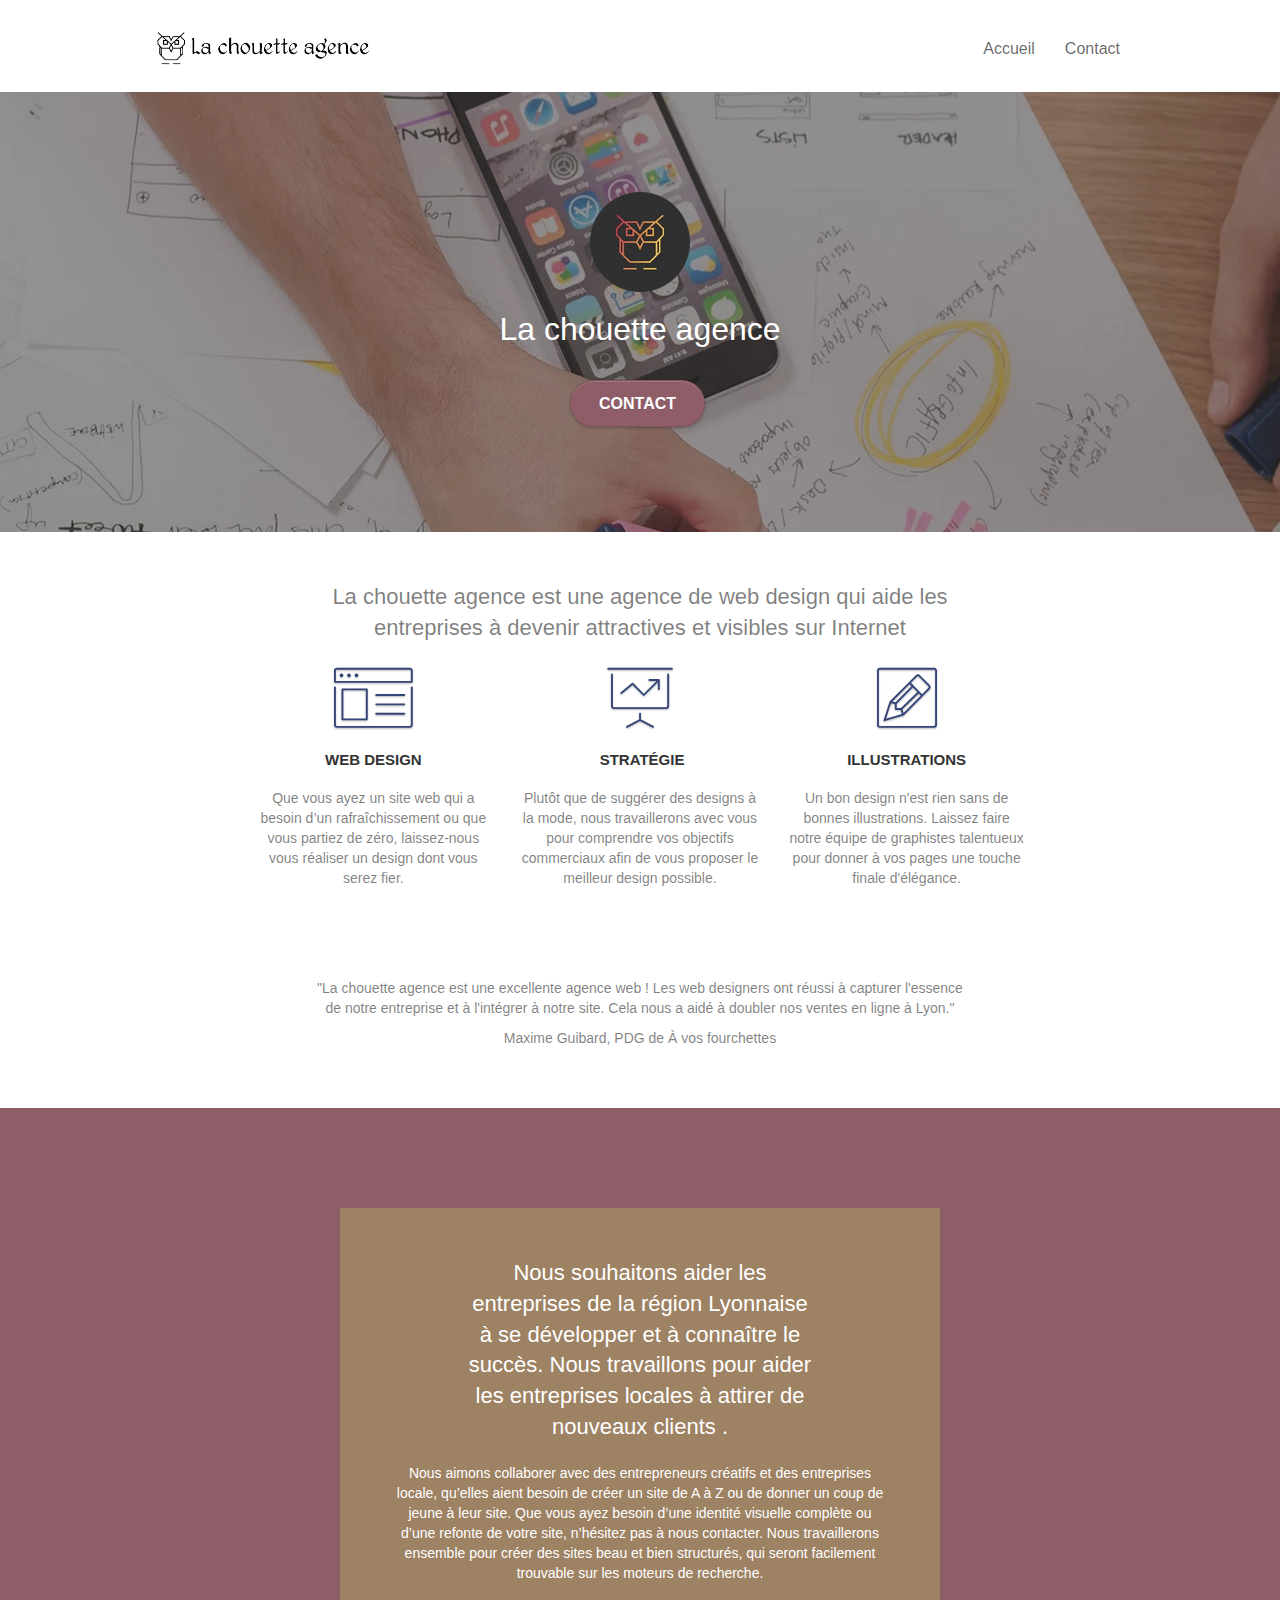
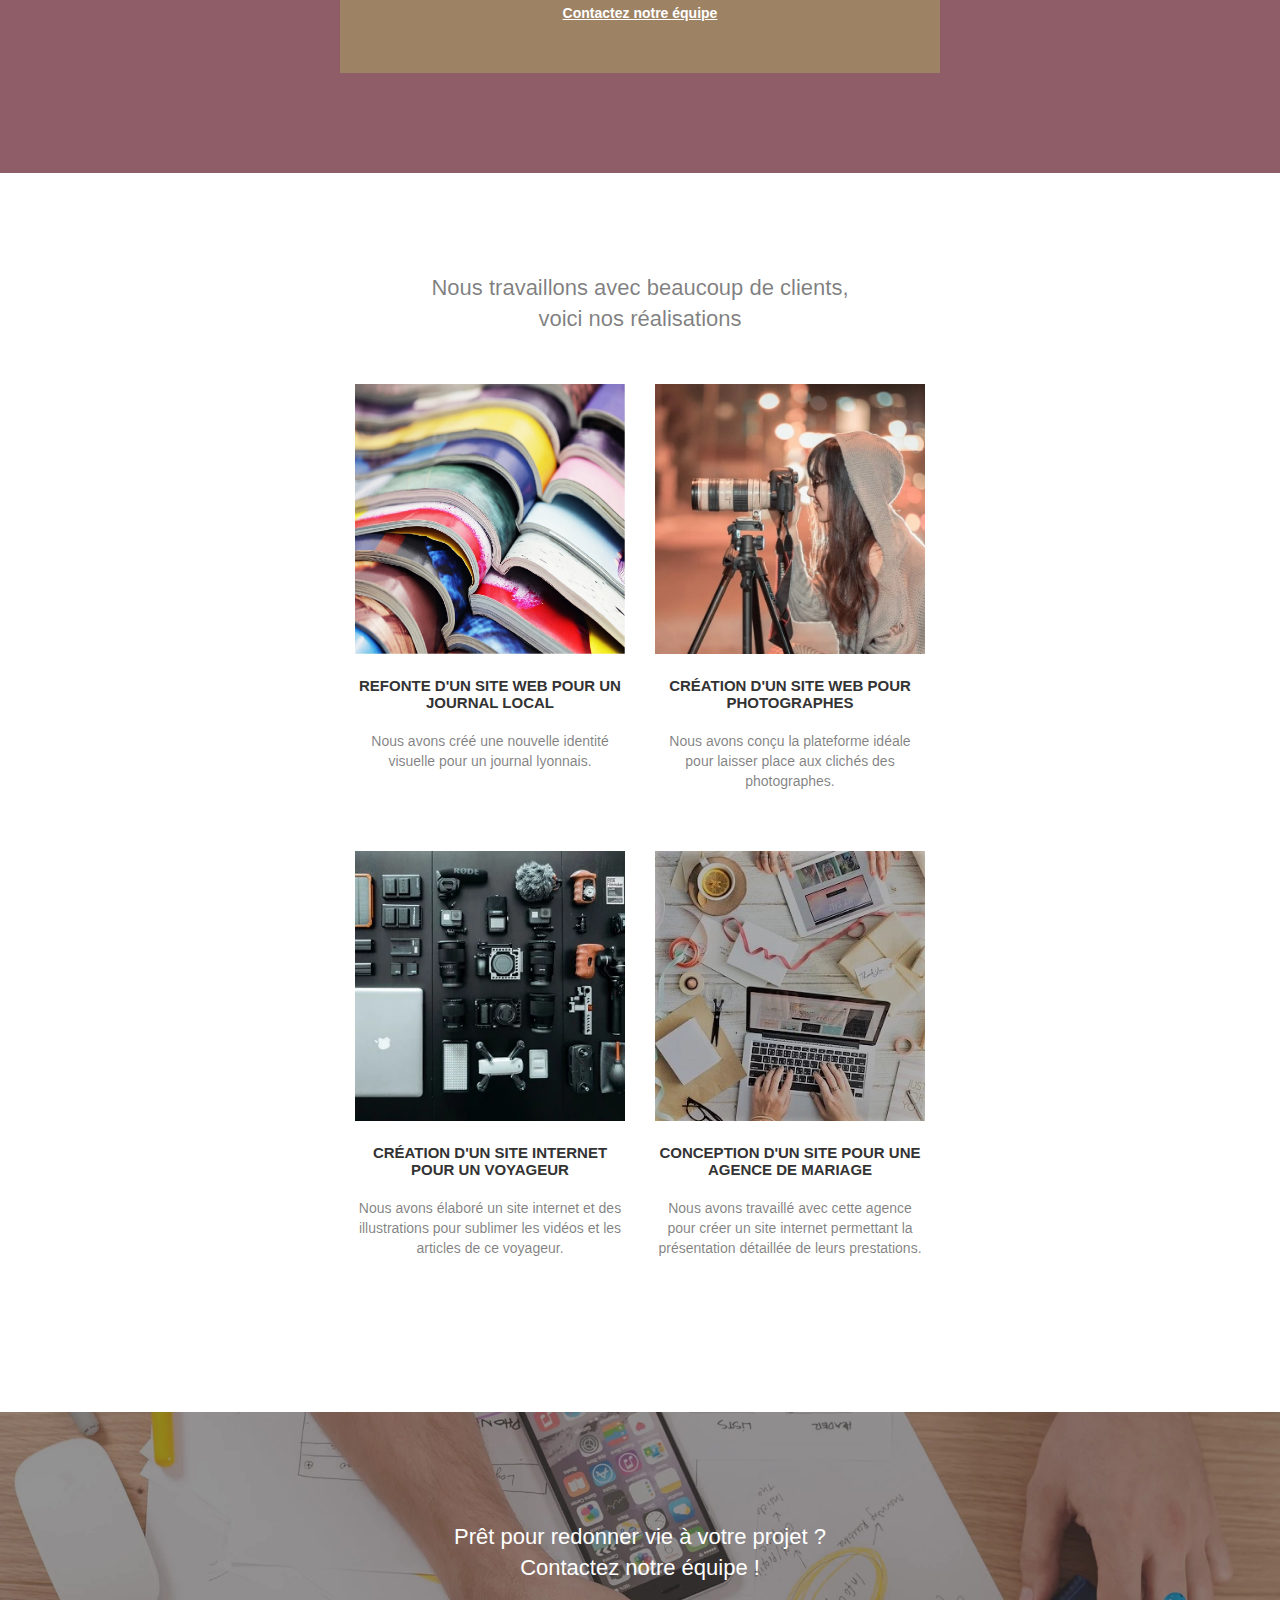
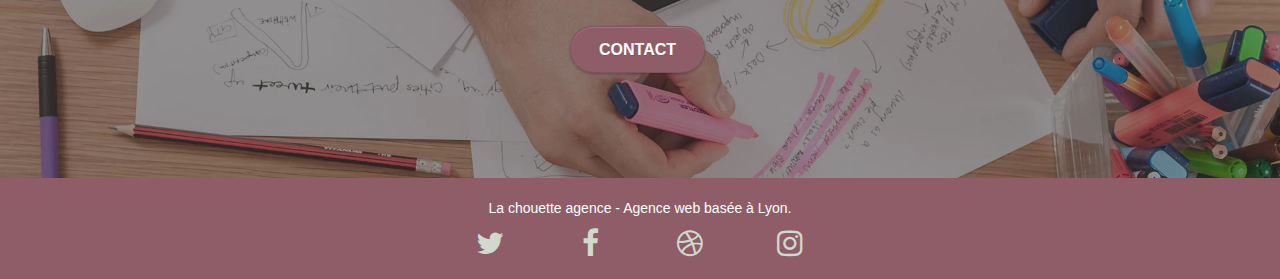
==== index.html @ c156e919 "meta robots" ====
<!doctype html>
<html lang="fr">

<head>
    <meta charset="utf-8">
    <meta name="keywords" content="Entreprise webdesign Lyon, agence design Lyon, webdesigner">
    <meta name="description" content="L'entreprise La chouette agence, basée à Lyon, est spécialisée dans le web design et aide les entreprises à devenir attractives et visibles sur Internet">
    <meta name="viewport" content="width=device-width, initial-scale=1.0, viewport-fit=cover">
    <meta name="robots" content="index, follow">

    <link rel="shortcut icon" type="image/png" href="favicon.jpg">

    <link rel="stylesheet" type="text/css" href="./css/bootstrap.css">
    <link rel="stylesheet" type="text/css" href="style.css">
    <link rel="stylesheet" type="text/css" href="./css/font-awesome.css">
    <link rel="stylesheet" type="text/css" href="./css/et-line.css">

    <script src="./js/jquery-2.1.0.js"></script>
    <script src="./js/bootstrap.js"></script>
    <script src="./js/blocs.js"></script>
    <script src="./js/jquery.touchSwipe.js" defer></script>
    <script src="./js/gmaps.js"></script>

    <title>La chouette agence, Entreprise web design, Lyon</title>



    <!-- Analytics -->
    <!-- Global site tag (gtag.js) - Google Analytics -->
    <script async src="https://www.googletagmanager.com/gtag/js?id=G-TFJG0HQGHQ"></script>
    <script>
        window.dataLayer = window.dataLayer || [];

        function gtag() {
            dataLayer.push(arguments);
        }
        gtag('js', new Date());

        gtag('config', 'G-TFJG0HQGHQ');
    </script>
    <!-- Analytics END -->

</head>

<body>
    <!-- Principal conteneur -->
    <div class="page-container">

        <!-- bloc-0 -->
        <header class="bloc bgc-white l-bloc ">
            <div class="container bloc-sm navbar">
                <div class="navbar-header">
                    <a class="navbar-brand" href="index.html"><img src="img/logos/la-chouette-agence.webp" alt="Logo La chouette agence " height="40" /></a>
                    <button type="button" class="navbar-toggle" data-toggle="collapse" data-target=".navbar-1">
								<span class="sr-only">Toggle navigation</span><span class="icon-bar"></span><span class="icon-bar"></span><span class="icon-bar"></span>
							</button>
                </div>
                <div class="collapse navbar-collapse navbar-1 special-dropdown-nav">
                    <ul class="site-navigation nav navbar-nav">
                        <li>
                            <a href="index.html">Accueil</a>
                        </li>
                        <li>
                            <a href="contact.html">Contact</a>
                        </li>
                    </ul>
                </div>
            </div>
        </header>
        <!-- bloc-0 END -->

        <!-- bloc-1-presentation -->
        <div class="bloc bgc-dark-slate-blue bg-banniere d-bloc bg-t-edge bloc-bg-texture texture-paper b-parallax" id="bloc-1-hero">
            <div class="container bloc-lg">
                <div class="row tight-width-whitespace">
                    <div class="col-sm-12">
                        <img src="img/logos/logo.webp" class="center-block image-resize-mode" width="100" alt="Logo la chouette agence " />
                        <h1 class="text-center hero-bloc-text tc-white ">
                            La chouette agence
                        </h1>
                        <div class="text-center">
                            <a href="contact.html" class="btn btn-lg btn-clean btn-rd cta-hero btn-atomic-tangerine" id="cta-hero">Contact</a>
                        </div>
                    </div>
                </div>
            </div>
        </div>
        <!-- bloc-1-presentation END -->

        <!-- bloc-2-services -->
        <div class="bloc bgc-white l-bloc" id="bloc-2-services">
            <div class="container bloc-md">
                <div class="row">
                    <div class="col-sm-12 text-center">
                        <h2 class="">La chouette agence est une agence de web design qui aide les entreprises à devenir attractives et visibles sur Internet</h2>
                    </div>
                </div>
                <div class="row voffset-lg med-width-whitespace">
                    <div class="col-sm-4">
                        <div class="text-center">
                            <span class="et-icon-browser sm-shadow icon-dark-slate-blue icons icon-lg"></span>
                        </div>
                        <h3 class="mg-md text-center">
                            Web design
                        </h3>
                        <p class="text-center ">
                            Que vous ayez un site web qui a besoin d&rsquo;un rafraîchissement ou que vous partiez de zéro, laissez-nous vous réaliser un design dont vous serez fier.
                        </p>
                    </div>
                    <div class="col-sm-4">
                        <div class="text-center">
                            <span class="et-icon-presentation sm-shadow icon-dark-slate-blue icons icon-lg"></span>
                        </div>
                        <h3 class="mg-md text-center">
                            &nbsp;Stratégie
                        </h3>
                        <p class="text-center ">
                            Plutôt que de suggérer des designs à la mode, nous travaillerons avec vous pour comprendre vos objectifs commerciaux afin de vous proposer le meilleur design possible.<br>
                        </p>
                    </div>
                    <div class="col-sm-4">
                        <div class="text-center">
                            <span class="et-icon-edit sm-shadow icon-dark-slate-blue icons icon-lg"></span>
                        </div>
                        <h3 class="mg-md text-center">
                            Illustrations
                        </h3>
                        <p class="text-center ">
                            Un bon design n'est rien sans de bonnes illustrations. Laissez faire notre équipe de graphistes talentueux pour donner à vos pages une touche finale d'élégance.
                        </p>
                    </div>
                </div>
                <div class="row voffset-lg voffset">
                    <div class="col-xs-12 col-md-8 col-md-offset-2 text-center">
                        <p class="">"La chouette agence est une excellente agence web&nbsp;! Les web designers ont réussi à capturer l'essence de notre entreprise et à l'intégrer à notre site. Cela nous a aidé à doubler nos ventes en ligne à Lyon."</p>
                        <p class="">Maxime Guibard, PDG de À vos fourchettes</p>
                    </div>
                </div>
            </div>
        </div>
        <!-- bloc-2-services END -->

        <!-- bloc-3-what-i-do -->
        <div class="bloc tc-white bgc-atomic-tangerine bg-presentation d-bloc bloc-bg-texture texture-paper b-parallax" id="bloc-3-what-i-do">
            <div class="container bloc-lg">
                <div class="row tight-width-whitespace black-background">
                    <div class="col-sm-12">
                        <h2 class="mg-md text-center tc-white">
                            Nous souhaitons aider les entreprises de la région Lyonnaise à se développer et à connaître le succès. Nous travaillons pour aider les entreprises locales à attirer de nouveaux clients .<br>
                        </h2>
                        <p class="text-center white">
                            Nous aimons collaborer avec des entrepreneurs créatifs et des entreprises locale, qu’elles aient besoin de créer un site de A à Z ou de donner un coup de jeune à leur site. Que vous ayez besoin d’une identité visuelle complète ou d’une refonte de votre
                            site, n’hésitez pas à nous contacter. Nous travaillerons ensemble pour créer des sites beau et bien structurés, qui seront facilement trouvable sur les moteurs de recherche. <br><br><a class="ltc-white bold-link"
                                href="contact.html">Contactez notre équipe</a><br>
                        </p>
                    </div>
                </div>
            </div>
        </div>
        <!-- bloc-3-what-i-do END -->

        <!-- bloc-4-portfolio -->
        <div class="bloc bgc-white bg-lines-h2-bg bg-repeat l-bloc" id="bloc-4-portfolio">
            <div class="container bloc-lg">
                <div class="row">
                    <div class="col-sm-12 text-center">
                        <h2 class="">Nous travaillons avec beaucoup de clients,<br>voici nos réalisations</h2>
                    </div>
                </div>
                <div class="row tight-width-whitespace portfolio-row">
                    <div class="col-sm-6">
                        <a href="#" data-lightbox="img/1.jpg" data-gallery-id="gallery-1" data-caption="Refonte d'un site web pour un journal local" data-frame="snapshot-lb"><img src="img/images/1.webp" alt="image la chouette agence refonte d'un site web pour un journal local" class="img-responsive portfolio-thumb" /></a>
                        <h3 class="mg-md text-center">
                            Refonte d'un site web pour un journal local
                        </h3>
                        <p class="text-center">
                            Nous avons créé une nouvelle identité visuelle pour un journal lyonnais.
                        </p>
                    </div>
                    <div class="col-sm-6">
                        <a href="#" data-lightbox="img/2.jpg" data-gallery-id="gallery-1" data-caption="Création d'un site web pour photographes" data-frame="snapshot-lb"><img src="img/images/2.webp" class="img-responsive portfolio-thumb" alt="image la chouette agence création d'un site web pour photographes" /></a>
                        <h3 class="mg-md text-center">
                            Création d'un site web pour photographes
                        </h3>
                        <p class="text-center">
                            Nous avons conçu la plateforme idéale pour laisser place aux clichés des photographes.
                        </p>
                    </div>
                </div>
                <div class="row tight-width-whitespace portfolio-row">
                    <div class="col-sm-6">
                        <a href="#" data-lightbox="img/3.bmp" data-gallery-id="gallery-1" data-caption="Création d'un site internet pour un voyageur" data-frame="snapshot-lb"><img src="img/images/3.webp" class="img-responsive portfolio-thumb" alt="image la chouette agence création d'un site web pour un voyageur" /></a>
                        <h3 class="mg-md text-center">
                            Création d'un site internet pour un voyageur
                        </h3>
                        <p class="text-center">
                            Nous avons élaboré un site internet et des illustrations pour sublimer les vidéos et les articles de ce voyageur.
                        </p>
                    </div>
                    <div class="col-sm-6">
                        <a href="#" data-lightbox="img/4.bmp" data-gallery-id="gallery-1" data-caption="Conception d'un site pour une agence de mariage" data-frame="snapshot-lb"><img src="img/images/4.webp" class="img-responsive portfolio-thumb" alt="image la chouette agence conception d'un site pour une agence de mariage" /></a>
                        <h3 class="mg-md text-center">
                            Conception d'un site pour une agence de mariage
                        </h3>
                        <p class="text-center">
                            Nous avons travaillé avec cette agence pour créer un site internet permettant la présentation détaillée de leurs prestations.
                        </p>
                    </div>
                </div>
            </div>
        </div>
        <!-- bloc-4-portfolio END -->

        <!-- bloc-5-cta -->
        <div class="bloc bgc-dark-slate-blue bg-banniere d-bloc bloc-bg-texture texture-paper" id="bloc-5-cta">
            <div class="container bloc-lg">
                <div class="row">
                    <h2 class="mg-md text-center tc-white">
                        Prêt pour redonner vie à votre projet ?<br>Contactez notre équipe !
                    </h2>
                    <div class="col-sm-12 text-center">
                        <a href="contact.html" class="btn btn-atomic-tangerine btn-clean btn-rd btn-lg cta-hero">Contact</a>
                    </div>
                </div>
            </div>
        </div>
        <!-- bloc-5-cta END -->

        <!-- Footer - bloc-8 -->
        <footer class="bloc bgc-atomic-tangerine d-bloc" id="bloc-8">
            <div class="container bloc-sm">
                <div class="row">
                    <div class="col-sm-12">
                        <p class="text-center white">
                            La chouette agence - Agence web basée à Lyon.<br>
                        </p>
                        <div class="row row-no-gutters social">
                            <div class="col-sm-3">
                                <div class="text-center">
                                    <a class="social" href="index.html"><span class="fa fa-twitter icon-md"></span></a>
                                </div>
                            </div>
                            <div class="col-sm-3">
                                <div class="text-center">
                                    <a class="social" href="index.html"><span class="fa fa-facebook icon-md"></span></a>
                                </div>
                            </div>
                            <div class="col-sm-3">
                                <div class="text-center">
                                    <a class="social" href="index.html"><span class="fa fa-dribbble icon-md"></span></a>
                                </div>
                            </div>
                            <div class="col-sm-3">
                                <div class="text-center">
                                    <a class="social" href="index.html"><span class="fa fa-instagram icon-md"></span></a>
                                </div>
                            </div>
                        </div>
                    </div>
                </div>
            </div>
        </footer>
        <!-- Footer - bloc-8 END -->

    </div>
    <!-- Principal conteneur END -->


</body>

</html>
---- style.css ----
body {
    margin: 0;
    padding: 0;
    background: #FFF;
    overflow-x: hidden;
    -webkit-font-smoothing: antialiased;
    -moz-osx-font-smoothing: grayscale;
}

a,
button {
    transition: all .3s ease-in-out;
    outline: none!important;
}

a:hover {
    text-decoration: none;
    cursor: pointer;
}

#page-loading-blocs-notifaction {
    position: fixed;
    top: 0;
    bottom: 0;
    width: 100%;
    z-index: 100000;
    background: #FFFFFF url("img/pageload-spinner.gif") no-repeat center center;
}

.bloc {
    width: 100%;
    clear: both;
    background: 50% 50% no-repeat;
    padding: 0 50px;
    -webkit-background-size: cover;
    -moz-background-size: cover;
    -o-background-size: cover;
    background-size: cover;
    position: relative;
}

.bloc .container {
    padding-left: 0;
    padding-right: 0;
}

.bloc-lg {
    padding: 100px 50px;
}

.bloc-md {
    padding: 50px;
}

.bloc-sm {
    padding: 20px 50px;
}

.bg-center,
.bg-l-edge,
.bg-r-edge,
.bg-t-edge,
.bg-b-edge,
.bg-tl-edge,
.bg-bl-edge,
.bg-tr-edge,
.bg-br-edge,
.bg-repeat {
    -webkit-background-size: auto!important;
    -moz-background-size: auto!important;
    -o-background-size: auto!important;
    background-size: auto!important;
}

.bg-repeat {
    background: repeat;
}

.bg-t-edge {
    background: top no-repeat;
}

.bloc-bg-texture::before {
    content: "";
    background-size: 2px 2px;
    position: absolute;
    top: 0;
    bottom: 0;
    left: 0;
    right: 0;
}

.texture-paper::before {
    background: url("img/texture-paper.png");
    background-size: 280px 280px;
}

.b-parallax {
    background-attachment: fixed;
}

.d-bloc {
    color: rgba(255, 255, 255, .7);
}

.d-bloc button:hover {
    color: rgba(255, 255, 255, .9);
}

.d-bloc .icon-round,
.d-bloc .icon-square,
.d-bloc .icon-rounded,
.d-bloc .icon-semi-rounded-a,
.d-bloc .icon-semi-rounded-b {
    border-color: rgba(255, 255, 255, .9);
}

.d-bloc .divider-h span {
    border-color: rgba(255, 255, 255, .2);
}

.d-bloc .a-btn,
.d-bloc .navbar a,
.d-bloc .navbar-brand,
.d-bloc a .icon-sm,
.d-bloc a .icon-md,
.d-bloc a .icon-lg,
.d-bloc a .icon-xl,
.d-bloc h1 a,
.d-bloc h2 a,
.d-bloc h3 a,
.d-bloc h4 a,
.d-bloc h5 a,
.d-bloc h6 a,
.d-bloc p a {
    color: #D1D8CD;
}

.d-bloc .a-btn:hover,
.d-bloc .navbar a:hover,
.d-bloc .navbar-brand:hover,
.d-bloc a:hover .icon-sm,
.d-bloc a:hover .icon-md,
.d-bloc a:hover .icon-lg,
.d-bloc a:hover .icon-xl,
.d-bloc h1 a:hover,
.d-bloc h2 a:hover,
.d-bloc h3 a:hover,
.d-bloc h4 a:hover,
.d-bloc h5 a:hover,
.d-bloc h6 a:hover,
.d-bloc p a:hover {
    color: rgba(255, 255, 255, 1);
}

.d-bloc .navbar-toggle .icon-bar {
    background: rgba(255, 255, 255, 1);
}

.d-bloc .btn-wire,
.d-bloc .btn-wire:hover {
    color: rgba(255, 255, 255, 1);
    border-color: rgba(255, 255, 255, 1);
}

.d-bloc .panel {
    color: rgba(0, 0, 0, .5);
}

.d-bloc .panel button:hover {
    color: rgba(0, 0, 0, .7);
}

.d-bloc .panel icon {
    border-color: rgba(0, 0, 0, .7);
}

.d-bloc .panel .divider-h span {
    border-color: rgba(0, 0, 0, .1);
}

.d-bloc .panel .a-btn {
    color: rgba(0, 0, 0, .6);
}

.d-bloc .panel .a-btn:hover {
    color: rgba(0, 0, 0, 1);
}

.d-bloc .panel .btn-wire,
.d-bloc .panel .btn-wire:hover {
    color: rgba(0, 0, 0, .7);
    border-color: rgba(0, 0, 0, .3);
}

.d-bloc .panel,
.l-bloc {
    color: rgba(0, 0, 0, .5);
}

.d-bloc .panel button:hover,
.l-bloc button:hover {
    color: rgba(0, 0, 0, .7);
}

.l-bloc .icon-round,
.l-bloc .icon-square,
.l-bloc .icon-rounded,
.l-bloc .icon-semi-rounded-a,
.l-bloc .icon-semi-rounded-b {
    border-color: rgba(0, 0, 0, .7);
}

.d-bloc .panel .divider-h span,
.l-bloc .divider-h span {
    border-color: rgba(0, 0, 0, .1);
}

.d-bloc .panel .a-btn,
.l-bloc .a-btn,
.l-bloc .navbar a,
.l-bloc .navbar-brand,
.l-bloc a .icon-sm,
.l-bloc a .icon-md,
.l-bloc a .icon-lg,
.l-bloc a .icon-xl,
.l-bloc h1 a,
.l-bloc h2 a,
.l-bloc h3 a,
.l-bloc h4 a,
.l-bloc h5 a,
.l-bloc h6 a,
.l-bloc p a {
    color: rgba(0, 0, 0, .6);
}

.d-bloc .panel .a-btn:hover,
.l-bloc .a-btn:hover,
.l-bloc .navbar a:hover,
.l-bloc .navbar-brand:hover,
.l-bloc a:hover .icon-sm,
.l-bloc a:hover .icon-md,
.l-bloc a:hover .icon-lg,
.l-bloc a:hover .icon-xl,
.l-bloc h1 a:hover,
.l-bloc h2 a:hover,
.l-bloc h3 a:hover,
.l-bloc h4 a:hover,
.l-bloc h5 a:hover,
.l-bloc h6 a:hover,
.l-bloc p a:hover {
    color: rgba(0, 0, 0, 1);
}

.l-bloc .navbar-toggle .icon-bar {
    color: rgba(0, 0, 0, .6);
}

.d-bloc .panel .btn-wire,
.d-bloc .panel .btn-wire:hover,
.l-bloc .btn-wire,
.l-bloc .btn-wire:hover {
    color: rgba(0, 0, 0, .7);
    border-color: rgba(0, 0, 0, .3);
}

.voffset {
    margin-top: 30px;
}

.voffset-lg {
    margin-top: 80px;
}

.row-no-gutters {
    margin-right: 0;
    margin-left: 0;
}

.row.row-no-gutters>[class^="col-"],
.row.row-no-gutters>[class*=" col-"] {
    padding-right: 0;
    padding-left: 0;
}

#bloc-1-hero h1 {
    font-size: 32px;
}

.navbar {
    margin-bottom: 0;
    z-index: 1;
}

.navbar-brand {
    height: auto;
    padding: 3px 15px;
    font-size: 25px;
    font-weight: normal;
    font-weight: 600;
    line-height: 44px;
}

.navbar-brand img {
    max-height: 200px;
    margin: 0 5px 0 0;
    display: inline;
}

.navbar-brand img[src$=svg] {
    min-width: 100px;
}

.nav-center .navbar-brand img {
    margin: 0;
}

.navbar .nav {
    padding-top: 2px;
    margin-right: -16px;
    float: right;
    z-index: 1;
}

.nav>li {
    float: left;
    margin-top: 4px;
    font-size: 16px;
}

.navbar-nav .open .dropdown-menu>li>a {
    text-align: inherit;
}

.nav>li a:hover,
.nav>li a:focus {
    background: transparent;
}

.navbar-toggle {
    margin: 10px 10px 0 0;
    border: 0px;
}

.navbar-toggle:hover {
    background: transparent!important;
}

.navbar-toggle .icon-bar {
    background-color: rgba(0, 0, 0, .5);
    width: 26px;
}

.nav-invert .navbar .nav {
    float: left;
}

.nav-invert .navbar-header,
.nav-invert .navbar-brand {
    float: right;
    position: relative;
    z-index: 2;
}

@media (min-width: 768px) {
    .site-navigation {
        position: absolute;
        top: 50%;
        right: 20px;
        transform: translate(0, -50%);
        -webkit-transform: translateY(-50%);
    }
    .nav>li .dropdown-menu a,
    .nav>li .dropdown-menu a:hover {
        color: #484848;
    }
    .nav-invert .site-navigation {
        left: 0;
        right: 0;
    }
    .nav-center {
        text-align: center;
    }
    .nav-center .navbar-header {
        width: 100%;
    }
    .nav-center .navbar-header,
    .nav-center .navbar-brand,
    .nav-center .nav>li {
        float: none;
        display: inline-block;
    }
    .nav-center .site-navigation {
        position: relative;
        width: 100%;
        right: 0;
        margin-right: 0px;
        margin-top: 20px;
    }
    .nav-center.mini-nav .navbar-toggle {
        float: none;
        margin: 10px auto 0;
    }
}

.nav>li>.dropdown a {
    background: none!important;
    display: block;
    padding: 14px 15px;
}

nav .caret {
    margin: 0 5px;
}

.dropdown-menu .dropdown-menu {
    top: -8px;
    left: 100%;
}

.dropdown-menu .dropmenu-flow-right {
    top: 100%;
    left: 0;
    margin-left: -1px;
    border-top-left-radius: 0;
    border-top-right-radius: 0;
}

.dropdown-menu .dropdown span {
    border: 4px solid black;
    border-top-color: transparent;
    border-right-color: transparent;
    border-bottom-color: transparent;
    margin: 6px -5px 0 0!important;
    float: right;
}

.mg-md {
    margin-top: 10px;
    margin-bottom: 20px;
}

.mg-lg {
    margin-top: 10px;
    margin-bottom: 40px;
}

.btn {
    margin: 0 5px 5px 0;
}

.btn.pull-right {
    margin: 0 0 5px 5px;
}

.btn-d,
.btn-d:hover,
.btn-d:focus {
    color: #FFF;
    background: rgba(0, 0, 0, .3);
}

button {
    outline: none!important;
}

.btn-rd {
    border-radius: 40px;
}

.btn-clean {
    border: 1px solid rgba(0, 0, 0, .08);
    border-bottom-color: rgba(0, 0, 0, .1);
    text-shadow: 0 1px 0 rgba(0, 0, 1, .1);
    box-shadow: 0 1px 3px rgba(0, 0, 1, .25), inset 0 1px 0 0 rgba(255, 255, 255, .15);
}

.icon-md {
    font-size: 30px!important;
}

.icon-lg {
    font-size: 60px!important;
}

.sm-shadow {
    text-shadow: 0 1px 2px rgba(0, 0, 0, .3);
}

.panel-sq,
.panel-sq .panel-heading,
.panel-sq .panel-footer {
    border-radius: 0;
}

.panel-rd {
    border-radius: 30px;
}

.panel-rd .panel-heading {
    border-radius: 29px 29px 0 0;
}

.panel-rd .panel-footer {
    border-radius: 0 0 29px 29px;
}

.form-control {
    border-color: rgba(0, 0, 0, .1);
    box-shadow: none;
}

.scrollToTop {
    width: 40px;
    height: 40px;
    position: fixed;
    bottom: 20px;
    right: 20px;
    opacity: 0;
    z-index: 500;
    transition: all .3s ease-in-out;
}

.scrollToTop span {
    margin-top: 6px;
}

.showScrollTop {
    font-size: 14px;
    opacity: 1;
}

a[data-lightbox] {
    position: relative;
    display: block;
    text-align: center;
}

a[data-lightbox]:hover::before {
    content: "+";
    font-family: "HelveticaNeue-Light", "Helvetica Neue Light", "Helvetica Neue", Helvetica, Arial;
    font-size: 32px;
    width: 50px;
    height: 50px;
    margin-left: -25px;
    border-radius: 50%;
    background: rgba(0, 0, 0, .6);
    color: #FFF;
    font-weight: 100;
    z-index: 1;
    position: absolute;
    top: 50%;
    transform: translateY(-50%);
    -webkit-transform: translateY(-50%);
}

a[data-lightbox]:hover img {
    opacity: 0.6;
    -webkit-animation-fill-mode: none;
    animation-fill-mode: none;
}

#lightbox-modal {
    display: flex;
    align-items: center;
}

#lightbox-modal .modal-dialog {
    width: 90%;
    max-width: 900px;
    margin: 0 auto 0;
}

#lightbox-modal .modal-dialog img {
    max-height: 90vh;
    margin: 0 auto;
}

.lightbox-caption {
    padding: 20px;
    color: #FFF;
    background: rgba(0, 0, 0, .5);
    position: absolute;
    left: 15px;
    right: 15px;
    bottom: 5px;
}

.close-lightbox {
    color: #FFF;
    font-size: 30px;
    position: absolute;
    top: 20px;
    right: 20px;
    z-index: 20;
    background: rgba(0, 0, 0, .5);
    border: none;
    line-height: 30px;
    padding: 0 9px 5px;
    opacity: 0.3;
}

.close-lightbox:hover,
.next-lightbox:hover,
.prev-lightbox:hover {
    opacity: 1.0;
    color: #FFF;
}

.next-lightbox,
.prev-lightbox {
    font-size: 20px;
    color: rgba(255, 255, 255, .9);
    background: rgba(0, 0, 0, .5);
    transition: all .2s ease-in-out;
    position: absolute;
    top: 45%;
    z-index: 1;
    opacity: 0.4;
}

.next-lightbox {
    padding: 6px 8px 1px 13px;
    right: 25px;
}

.prev-lightbox {
    padding: 6px 13px 1px 10px;
    left: 25px;
}

.snapshot-lb .modal-body {
    padding-bottom: 45px;
}

.snapshot-lb .lightbox-caption {
    padding: 0;
    color: rgba(0, 0, 0, .5);
    background: none;
}

h1,
h2,
h3,
h4,
h5,
h6,
p,
label,
.btn,
a {
    font-family: "helvetica";
    font-weight: 400;
}

.container {
    max-width: 1000px;
}

.hero-bloc-text {
    font-size: 38px;
}

.hero-bloc-text-sub {
    font-size: 36px;
}

.statement-bloc-text {
    line-height: 26px;
    font-style: italic;
    font-size: 20px;
    text-align: center;
    font-weight: lighter;
    max-width: 520px;
    margin: auto auto auto auto;
}

.tight-width-whitespace {
    max-width: 600px;
    margin: auto auto auto auto;
}

.h1 {
    font-size: 20px;
    font-family: "Open Sans";
}

.cta-hero {
    margin-top: 22px;
    color: #FFFFFF!important;
    text-transform: uppercase;
    padding: 12px 28px 12px 28px;
    font-size: 16px;
    font-weight: 700;
}

.social {
    max-width: 400px;
    margin: auto auto auto auto;
}

h2 {
    font-size: 22px;
    line-height: 1.4em;
    width: 70%;
    margin: auto;
}

h3 {
    font-size: 15px;
    text-transform: uppercase;
    font-weight: 700;
    color: #333333!important;
}

.med-width-whitespace {
    max-width: 800px;
    margin: auto auto auto auto;
    box-shadow: 0px 0px 0px #000000;
}

h1 {
    color: white;
}

h4 {
    color: #333333!important;
}

.icons {
    margin-bottom: 14px;
    margin-top: 24px;
}

.white {
    color: #FFFFFF!important;
}

.portfolio-thumb {
    margin-bottom: 24px;
}

.portfolio-row {
    margin-bottom: 44px;
    margin-top: 50px;
}

.avatar {
    box-shadow: 0px 4px 9px rgba(0, 0, 0, 0.3);
}

.black-background {
    background-color: rgba(165, 147, 99, 0.7);
    padding: 40px 40px 40px 40px;
}

.bold-link {
    font-weight: 900;
    text-decoration: underline!important;
}

.bgc-white {
    background-color: #FFFFFF;
}

.bgc-dark-slate-blue {
    background-color: #364577;
}

.bgc-atomic-tangerine {
    background-color: #8E5D68;
}

.tc-white {
    color: white;
}

.btn-atomic-tangerine {
    background: #8E5D68;
    color: #FFFFFF!important;
}

.btn-atomic-tangerine:hover {
    background: #745D73!important;
    color: #FFFFFF!important;
}

.ltc-white {
    color: #FFFFFF!important;
}

.ltc-white:hover {
    color: #cccccc!important;
}

.ltc-atomic-tangerine {
    color: #F3976C!important;
}

.ltc-atomic-tangerine:hover {
    color: #c27956!important;
}

.icon-dark-slate-blue {
    color: #364577!important;
    border-color: #364577!important;
}

.bg-dots-bg {
    background-image: url("img/dots-bg.webp");
}

.bg-banniere {
    background-image: url("img/images/la-chouette-agence-banniere.webp");
}

.bg-presentation {
    background-image: url("img/images/image-de-presentation.webp");
}

@media (max-width: 1024px) {
    .bloc {
        padding-left: 20px;
        padding-right: 20px;
    }
    .bloc.full-width-bloc,
    .bloc-tile-2.full-width-bloc .container,
    .bloc-tile-3.full-width-bloc .container,
    .bloc-tile-4.full-width-bloc .container {
        padding-left: 0;
        padding-right: 0;
    }
}

@media (max-width: 992px) and (min-width: 768px) {
    .navbar .nav {
        max-width: 80%
    }
    .nav-center.navbar .nav {
        max-width: 100%
    }
}

@media only screen and (min-device-width: 768px) and (max-device-width: 1024px) and (orientation: landscape) {
    .b-parallax {
        background-attachment: scroll;
    }
}

@media only screen and (min-device-width: 1024px) and (max-device-width: 1366px) and (-webkit-min-device-pixel-ratio: 1.5) {
    .b-parallax {
        background-attachment: scroll;
    }
}

@media (max-width: 991px) {
    .container {
        width: 100%;
    }
    .b-parallax {
        background-attachment: scroll;
    }
    .page-container,
    #hero-bloc {
        overflow-x: hidden;
        position: relative;
    }
    .bloc {
        padding-left: constant(safe-area-inset-left);
        padding-right: constant(safe-area-inset-right);
    }
    .bloc-group,
    .bloc-group .bloc {
        display: block;
        width: 100%;
    }
    .bloc-fill-screen .fill-bloc-top-edge,
    .bloc-fill-screen .fill-bloc-bottom-edge {
        padding: 0 20px;
        padding-left: constant(safe-area-inset-left);
        padding-right: constant(safe-area-inset-right);
    }
}

@media (max-width: 767px) {
    .page-container {
        overflow-x: hidden;
        position: relative;
    }
    h1,
    h2,
    h3,
    h4,
    h5,
    h6,
    p,
    #disqus_thread {
        padding-left: 10px!important;
        padding-right: 10px!important;
    }
    .b-parallax {
        background-attachment: scroll;
    }
    .navbar .nav {
        padding-top: 0;
        border-top: 1px solid rgba(0, 0, 0, .2);
        float: none!important;
    }
    .navbar.row {
        margin-left: 0;
        margin-right: 0;
    }
    .site-navigation {
        position: inherit;
        transform: none;
        -webkit-transform: none;
        -ms-transform: none;
    }
    .nav>li {
        margin-top: 0;
        border-bottom: 1px solid rgba(0, 0, 0, .1);
        background: rgba(0, 0, 0, .05);
        text-align: left;
        padding-left: 15px;
        width: 100%;
    }
    .nav>li:hover {
        background: rgba(0, 0, 0, .08);
    }
    .dropdown .dropdown a .caret {
        float: none;
        margin: 5px 0 0 10px!important;
        border: 4px solid black;
        border-bottom-color: transparent;
        border-right-color: transparent;
        border-left-color: transparent;
    }
    #hero-bloc .navbar .nav {
        background: rgba(0, 0, 0, .8);
    }
    #hero-bloc .navbar .nav a {
        color: rgba(255, 255, 255, .6);
    }
    .hero {
        padding: 50px 0;
    }
    .hero-nav {
        left: -1px;
        right: -1px;
    }
    .navbar-collapse {
        padding: 0;
        overflow-x: hidden;
        -webkit-box-shadow: none;
        box-shadow: none;
    }
    .navbar-brand img {
        max-height: 40px;
        width: auto;
    }
    .nav-invert .navbar-header {
        float: none;
        width: 100%;
    }
    .nav-invert .navbar-toggle {
        float: left;
        margin-left: 10px;
    }
    .bloc {
        padding-left: 0;
        padding-right: 0;
    }
    .bloc-xxl,
    .bloc-xl,
    .bloc-lg {
        padding: 40px 0;
    }
    .bloc-sm,
    .bloc-md {
        padding-left: 0;
        padding-right: 0;
    }
    .bloc-tile-2 .container,
    .bloc-tile-3 .container,
    .bloc-tile-4 .container,
    .bloc-fill-screen .fill-bloc-top-edge,
    .bloc-fill-screen .fill-bloc-bottom-edge {
        padding-left: 0;
        padding-right: 0;
    }
    .a-block {
        padding: 0 10px;
    }
    .btn-dwn {
        display: none;
    }
    .voffset {
        margin-top: 5px;
    }
    .voffset-md {
        margin-top: 20px;
    }
    .voffset-lg {
        margin-top: 30px;
    }
    form {
        padding: 5px;
    }
    .close-lightbox {
        display: inline-block;
    }
    .blocsapp-device-iphone5 {
        background-size: 216px 425px;
        padding-top: 60px;
        width: 216px;
        height: 425px;
    }
    .blocsapp-device-iphone5 img {
        width: 180px;
        height: 320px;
    }
}

@media (max-width: 400px) {
    .bloc {
        padding-left: 0;
        padding-right: 0;
    }
}

@media (max-width: 767px) {
    .bloc-mob-center-text {
        text-align: center;
    }
}
---- css/et-line.css ----
@font-face {
    font-family: et-line;
    src: url(../fonts/et-line.eot);
    src: url(../fonts/et-line.eot?#iefix) format('embedded-opentype'), url(../fonts/et-line.woff) format('woff'), url(../fonts/et-line.ttf) format('truetype'), url(../fonts/et-line.svg#et-line) format('svg');
    font-weight: 400;
    font-style: normal
}

.et-icon-adjustments,
.et-icon-alarmclock,
.et-icon-anchor,
.et-icon-aperture,
.et-icon-attachment,
.et-icon-bargraph,
.et-icon-basket,
.et-icon-beaker,
.et-icon-bike,
.et-icon-book-open,
.et-icon-briefcase,
.et-icon-browser,
.et-icon-calendar,
.et-icon-camera,
.et-icon-caution,
.et-icon-chat,
.et-icon-circle-compass,
.et-icon-clipboard,
.et-icon-clock,
.et-icon-cloud,
.et-icon-compass,
.et-icon-desktop,
.et-icon-dial,
.et-icon-document,
.et-icon-documents,
.et-icon-download,
.et-icon-dribbble,
.et-icon-edit,
.et-icon-envelope,
.et-icon-expand,
.et-icon-facebook,
.et-icon-flag,
.et-icon-focus,
.et-icon-gears,
.et-icon-genius,
.et-icon-gift,
.et-icon-global,
.et-icon-globe,
.et-icon-googleplus,
.et-icon-grid,
.et-icon-happy,
.et-icon-hazardous,
.et-icon-heart,
.et-icon-hotairballoon,
.et-icon-hourglass,
.et-icon-key,
.et-icon-laptop,
.et-icon-layers,
.et-icon-lifesaver,
.et-icon-lightbulb,
.et-icon-linegraph,
.et-icon-linkedin,
.et-icon-lock,
.et-icon-magnifying-glass,
.et-icon-map,
.et-icon-map-pin,
.et-icon-megaphone,
.et-icon-mic,
.et-icon-mobile,
.et-icon-newspaper,
.et-icon-notebook,
.et-icon-paintbrush,
.et-icon-paperclip,
.et-icon-pencil,
.et-icon-phone,
.et-icon-picture,
.et-icon-pictures,
.et-icon-piechart,
.et-icon-presentation,
.et-icon-pricetags,
.et-icon-printer,
.et-icon-profile-female,
.et-icon-profile-male,
.et-icon-puzzle,
.et-icon-quote,
.et-icon-recycle,
.et-icon-refresh,
.et-icon-ribbon,
.et-icon-rss,
.et-icon-sad,
.et-icon-scissors,
.et-icon-scope,
.et-icon-search,
.et-icon-shield,
.et-icon-speedometer,
.et-icon-strategy,
.et-icon-streetsign,
.et-icon-tablet,
.et-icon-target,
.et-icon-telescope,
.et-icon-toolbox,
.et-icon-tools,
.et-icon-tools-2,
.et-icon-trophy,
.et-icon-tumblr,
.et-icon-twitter,
.et-icon-upload,
.et-icon-video,
.et-icon-wallet,
.et-icon-wine {
    font-family: et-line;
    speak: none;
    font-style: normal;
    font-weight: 400;
    font-variant: normal;
    text-transform: none;
    line-height: 1;
    -webkit-font-smoothing: antialiased;
    -moz-osx-font-smoothing: grayscale;
    display: inline-block
}

.et-icon-mobile:before {
    content: "\e000"
}

.et-icon-laptop:before {
    content: "\e001"
}

.et-icon-desktop:before {
    content: "\e002"
}

.et-icon-tablet:before {
    content: "\e003"
}

.et-icon-phone:before {
    content: "\e004"
}

.et-icon-document:before {
    content: "\e005"
}

.et-icon-documents:before {
    content: "\e006"
}

.et-icon-search:before {
    content: "\e007"
}

.et-icon-clipboard:before {
    content: "\e008"
}

.et-icon-newspaper:before {
    content: "\e009"
}

.et-icon-notebook:before {
    content: "\e00a"
}

.et-icon-book-open:before {
    content: "\e00b"
}

.et-icon-browser:before {
    content: "\e00c"
}

.et-icon-calendar:before {
    content: "\e00d"
}

.et-icon-presentation:before {
    content: "\e00e"
}

.et-icon-picture:before {
    content: "\e00f"
}

.et-icon-pictures:before {
    content: "\e010"
}

.et-icon-video:before {
    content: "\e011"
}

.et-icon-camera:before {
    content: "\e012"
}

.et-icon-printer:before {
    content: "\e013"
}

.et-icon-toolbox:before {
    content: "\e014"
}

.et-icon-briefcase:before {
    content: "\e015"
}

.et-icon-wallet:before {
    content: "\e016"
}

.et-icon-gift:before {
    content: "\e017"
}

.et-icon-bargraph:before {
    content: "\e018"
}

.et-icon-grid:before {
    content: "\e019"
}

.et-icon-expand:before {
    content: "\e01a"
}

.et-icon-focus:before {
    content: "\e01b"
}

.et-icon-edit:before {
    content: "\e01c"
}

.et-icon-adjustments:before {
    content: "\e01d"
}

.et-icon-ribbon:before {
    content: "\e01e"
}

.et-icon-hourglass:before {
    content: "\e01f"
}

.et-icon-lock:before {
    content: "\e020"
}

.et-icon-megaphone:before {
    content: "\e021"
}

.et-icon-shield:before {
    content: "\e022"
}

.et-icon-trophy:before {
    content: "\e023"
}

.et-icon-flag:before {
    content: "\e024"
}

.et-icon-map:before {
    content: "\e025"
}

.et-icon-puzzle:before {
    content: "\e026"
}

.et-icon-basket:before {
    content: "\e027"
}

.et-icon-envelope:before {
    content: "\e028"
}

.et-icon-streetsign:before {
    content: "\e029"
}

.et-icon-telescope:before {
    content: "\e02a"
}

.et-icon-gears:before {
    content: "\e02b"
}

.et-icon-key:before {
    content: "\e02c"
}

.et-icon-paperclip:before {
    content: "\e02d"
}

.et-icon-attachment:before {
    content: "\e02e"
}

.et-icon-pricetags:before {
    content: "\e02f"
}

.et-icon-lightbulb:before {
    content: "\e030"
}

.et-icon-layers:before {
    content: "\e031"
}

.et-icon-pencil:before {
    content: "\e032"
}

.et-icon-tools:before {
    content: "\e033"
}

.et-icon-tools-2:before {
    content: "\e034"
}

.et-icon-scissors:before {
    content: "\e035"
}

.et-icon-paintbrush:before {
    content: "\e036"
}

.et-icon-magnifying-glass:before {
    content: "\e037"
}

.et-icon-circle-compass:before {
    content: "\e038"
}

.et-icon-linegraph:before {
    content: "\e039"
}

.et-icon-mic:before {
    content: "\e03a"
}

.et-icon-strategy:before {
    content: "\e03b"
}

.et-icon-beaker:before {
    content: "\e03c"
}

.et-icon-caution:before {
    content: "\e03d"
}

.et-icon-recycle:before {
    content: "\e03e"
}

.et-icon-anchor:before {
    content: "\e03f"
}

.et-icon-profile-male:before {
    content: "\e040"
}

.et-icon-profile-female:before {
    content: "\e041"
}

.et-icon-bike:before {
    content: "\e042"
}

.et-icon-wine:before {
    content: "\e043"
}

.et-icon-hotairballoon:before {
    content: "\e044"
}

.et-icon-globe:before {
    content: "\e045"
}

.et-icon-genius:before {
    content: "\e046"
}

.et-icon-map-pin:before {
    content: "\e047"
}

.et-icon-dial:before {
    content: "\e048"
}

.et-icon-chat:before {
    content: "\e049"
}

.et-icon-heart:before {
    content: "\e04a"
}

.et-icon-cloud:before {
    content: "\e04b"
}

.et-icon-upload:before {
    content: "\e04c"
}

.et-icon-download:before {
    content: "\e04d"
}

.et-icon-target:before {
    content: "\e04e"
}

.et-icon-hazardous:before {
    content: "\e04f"
}

.et-icon-piechart:before {
    content: "\e050"
}

.et-icon-speedometer:before {
    content: "\e051"
}

.et-icon-global:before {
    content: "\e052"
}

.et-icon-compass:before {
    content: "\e053"
}

.et-icon-lifesaver:before {
    content: "\e054"
}

.et-icon-clock:before {
    content: "\e055"
}

.et-icon-aperture:before {
    content: "\e056"
}

.et-icon-quote:before {
    content: "\e057"
}

.et-icon-scope:before {
    content: "\e058"
}

.et-icon-alarmclock:before {
    content: "\e059"
}

.et-icon-refresh:before {
    content: "\e05a"
}

.et-icon-happy:before {
    content: "\e05b"
}

.et-icon-sad:before {
    content: "\e05c"
}

.et-icon-facebook:before {
    content: "\e05d"
}

.et-icon-twitter:before {
    content: "\e05e"
}

.et-icon-googleplus:before {
    content: "\e05f"
}

.et-icon-rss:before {
    content: "\e060"
}

.et-icon-tumblr:before {
    content: "\e061"
}

.et-icon-linkedin:before {
    content: "\e062"
}

.et-icon-dribbble:before {
    content: "\e063"
}
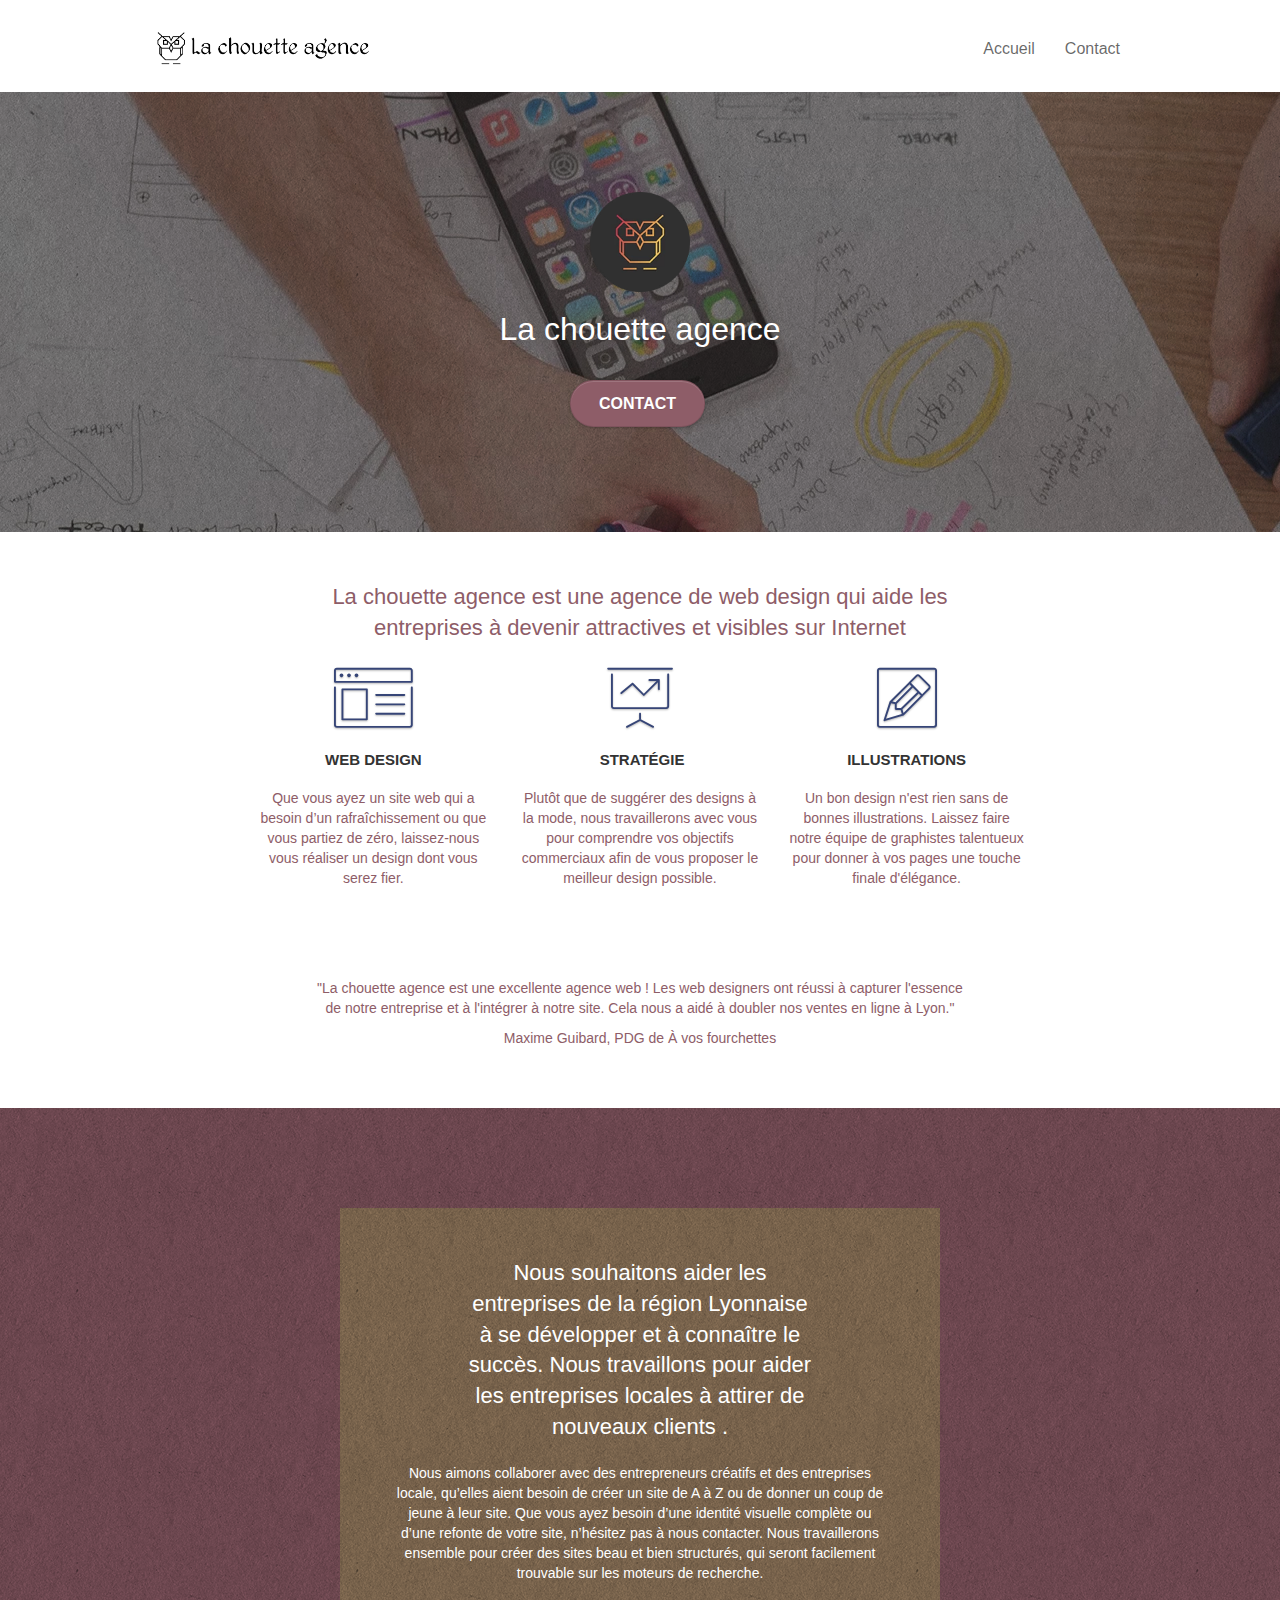
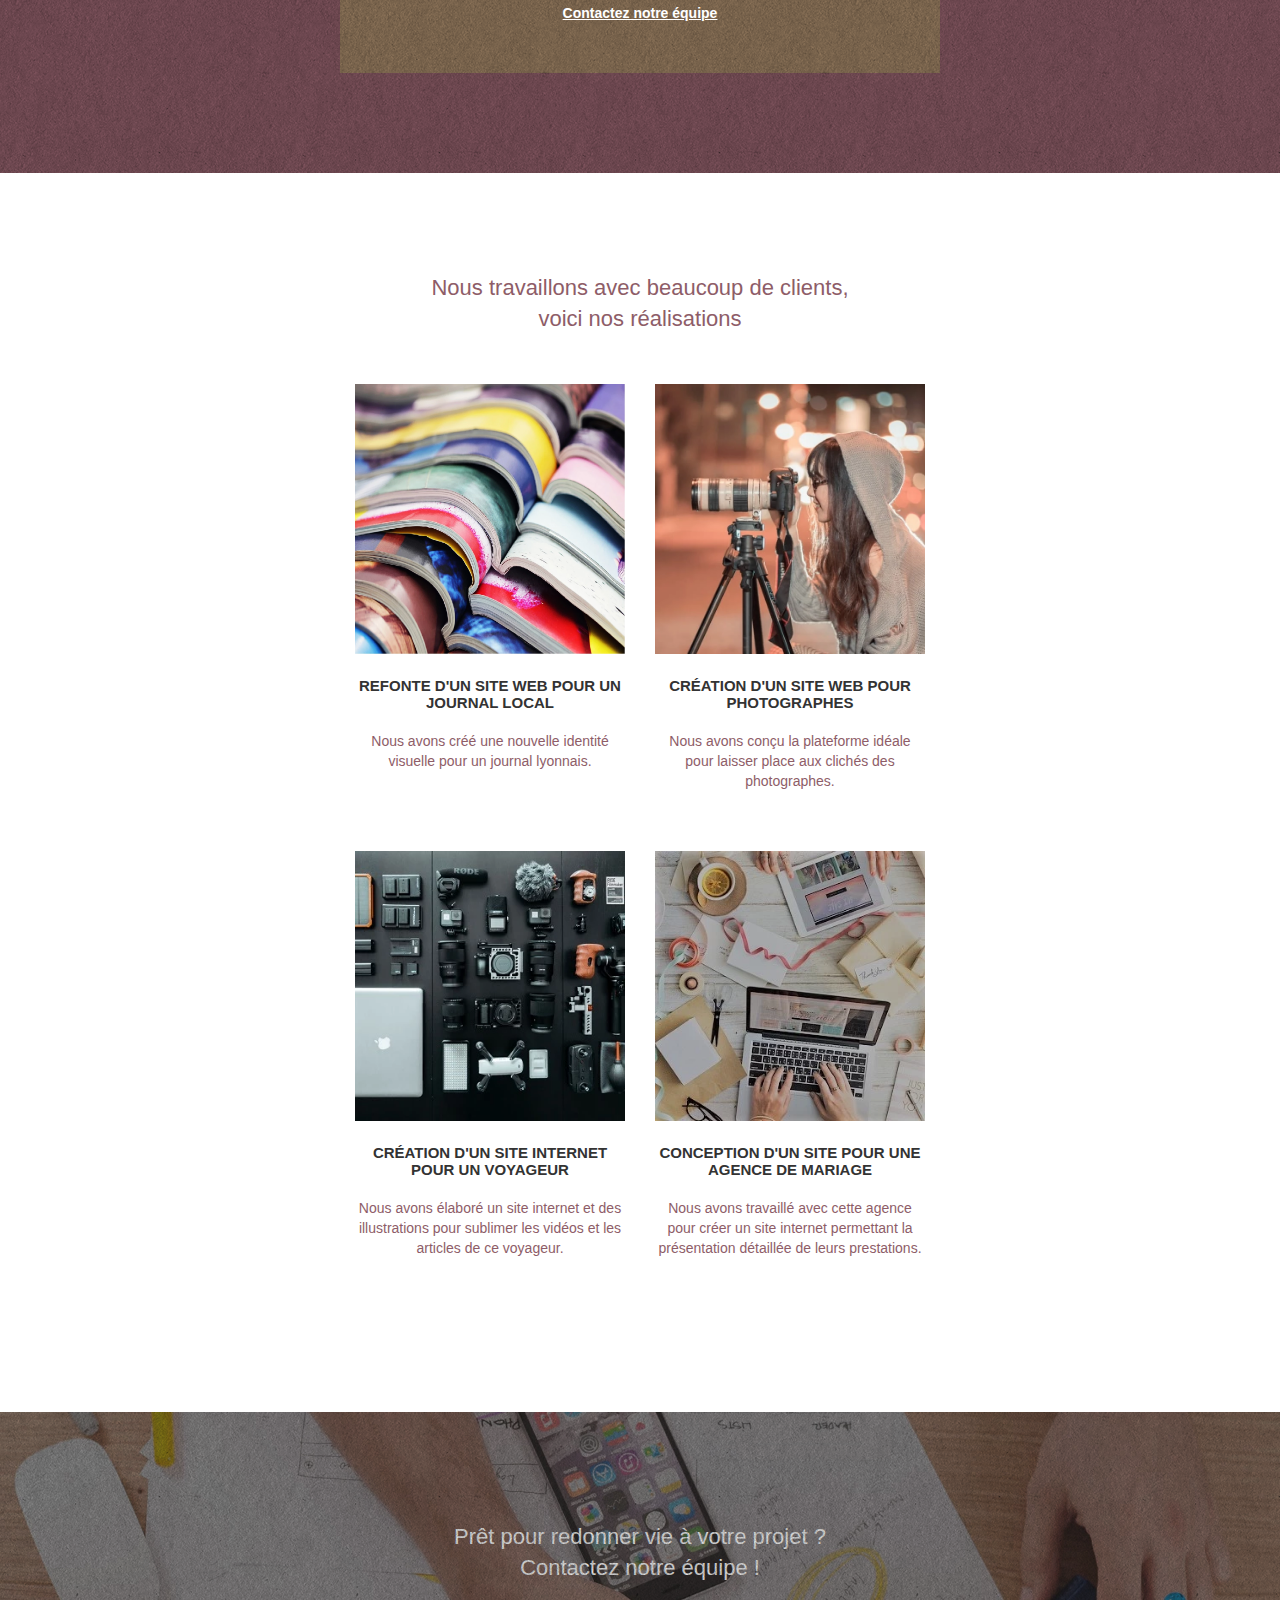
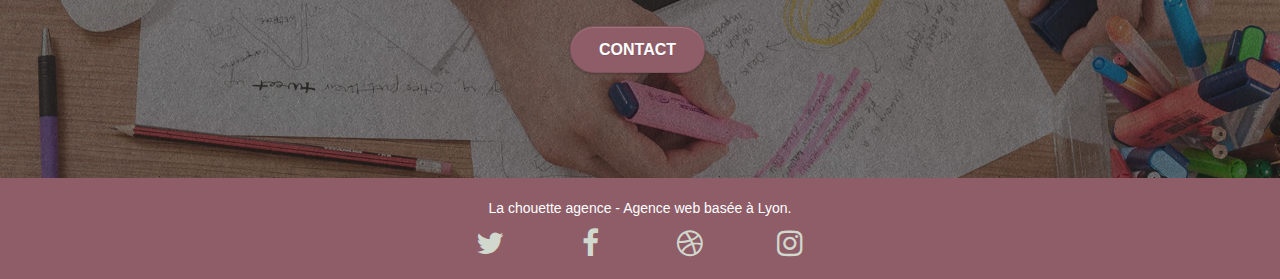
==== commit 31da8153: "ajout texte alt réseaux sociaux + ajout lien dribbble" ====
--- a/index.html
+++ b/index.html
@@ -10,16 +10,16 @@
 
     <link rel="shortcut icon" type="image/png" href="favicon.jpg">
 
-    <link rel="stylesheet" type="text/css" href="./css/bootstrap.css">
-    <link rel="stylesheet" type="text/css" href="style.css">
-    <link rel="stylesheet" type="text/css" href="./css/font-awesome.css">
-    <link rel="stylesheet" type="text/css" href="./css/et-line.css">
-
-    <script src="./js/jquery-2.1.0.js"></script>
-    <script src="./js/bootstrap.js"></script>
-    <script src="./js/blocs.js"></script>
-    <script src="./js/jquery.touchSwipe.js" defer></script>
-    <script src="./js/gmaps.js"></script>
+    <link rel="stylesheet" type="text/css" href="./css/bootstrap.min.css">
+    <link rel="stylesheet" type="text/css" href="style.min.css">
+    <link rel="stylesheet" type="text/css" href="./css/font-awesome.min.css">
+    <link rel="stylesheet" type="text/css" href="./css/et-line.min.css">
+
+    <script src="./js/jquery-2.1.0.min.js"></script>
+    <script src="./js/bootstrap.min.js"></script>
+    <script src="./js/blocs.min.js"></script>
+    <script src="./js/jquery.touchSwipe.min.js" defer></script>
+    <script src="./js/gmaps.min.js"></script>
 
     <title>La chouette agence, Entreprise web design, Lyon</title>
 
@@ -237,22 +237,22 @@
                         <div class="row row-no-gutters social">
                             <div class="col-sm-3">
                                 <div class="text-center">
-                                    <a class="social" href="index.html"><span class="fa fa-twitter icon-md"></span></a>
-                                </div>
-                            </div>
-                            <div class="col-sm-3">
-                                <div class="text-center">
-                                    <a class="social" href="index.html"><span class="fa fa-facebook icon-md"></span></a>
-                                </div>
-                            </div>
-                            <div class="col-sm-3">
-                                <div class="text-center">
-                                    <a class="social" href="index.html"><span class="fa fa-dribbble icon-md"></span></a>
-                                </div>
-                            </div>
-                            <div class="col-sm-3">
-                                <div class="text-center">
-                                    <a class="social" href="index.html"><span class="fa fa-instagram icon-md"></span></a>
+                                    <a class="social" href="https://twitter.com/?lang=fr" alt="logo twitter"><span class="fa fa-twitter icon-md"></span></a>
+                                </div>
+                            </div>
+                            <div class="col-sm-3">
+                                <div class="text-center">
+                                    <a class="social" href="https://fr-fr.facebook.com/" alt="logo facebook"> <span class="fa fa-facebook icon-md"></span></a>
+                                </div>
+                            </div>
+                            <div class="col-sm-3">
+                                <div class="text-center">
+                                    <a class="social" href="https://dribbble.com/" alt="logo dribbble"><span class="fa fa-dribbble icon-md"></span></a>
+                                </div>
+                            </div>
+                            <div class="col-sm-3">
+                                <div class="text-center">
+                                    <a class="social" href="https://www.instagram.com/?hl=fr" alt="logo instagram"><span class="fa fa-instagram icon-md"></span></a>
                                 </div>
                             </div>
                         </div>
--- a/style.min.css
+++ b/style.min.css
@@ -0,0 +1,1036 @@
+body {
+    margin: 0;
+    padding: 0;
+    background: #fff;
+    overflow-x: hidden;
+    -webkit-font-smoothing: antialiased;
+    -moz-osx-font-smoothing: grayscale;
+}
+
+a,
+button {
+    transition: all 0.3s ease-in-out;
+    outline: 0 !important;
+}
+
+a:hover {
+    text-decoration: none;
+    cursor: pointer;
+}
+
+#page-loading-blocs-notifaction {
+    position: fixed;
+    top: 0;
+    bottom: 0;
+    width: 100%;
+    z-index: 100000;
+    background: #fff url(img/pageload-spinner.gif) no-repeat center center;
+}
+
+.bloc {
+    width: 100%;
+    clear: both;
+    background: 50% 50% no-repeat;
+    padding: 0 50px;
+    -webkit-background-size: cover;
+    -moz-background-size: cover;
+    -o-background-size: cover;
+    background-size: cover;
+    position: relative;
+}
+
+.bloc .container {
+    padding-left: 0;
+    padding-right: 0;
+}
+
+.bloc-lg {
+    padding: 100px 50px;
+}
+
+.bloc-md {
+    padding: 50px;
+}
+
+.bloc-sm {
+    padding: 20px 50px;
+}
+
+.bg-b-edge,
+.bg-bl-edge,
+.bg-br-edge,
+.bg-center,
+.bg-l-edge,
+.bg-r-edge,
+.bg-repeat,
+.bg-t-edge,
+.bg-tl-edge,
+.bg-tr-edge {
+    -webkit-background-size: auto !important;
+    -moz-background-size: auto !important;
+    -o-background-size: auto !important;
+    background-size: auto !important;
+}
+
+.bg-repeat {
+    background: repeat;
+}
+
+.bg-t-edge {
+    background: top no-repeat;
+}
+
+.bloc-bg-texture::before {
+    content: "";
+    background-size: 2px 2px;
+    position: absolute;
+    top: 0;
+    bottom: 0;
+    left: 0;
+    right: 0;
+}
+
+.texture-paper::before {
+    background: url(img/texture-paper.webp);
+    background-size: 280px 280px;
+}
+
+.b-parallax {
+    background-attachment: fixed;
+}
+
+.d-bloc {
+    color: rgba(255, 255, 255, 0.7);
+}
+
+.d-bloc button:hover {
+    color: rgba(255, 255, 255, 0.9);
+}
+
+.d-bloc .icon-round,
+.d-bloc .icon-rounded,
+.d-bloc .icon-semi-rounded-a,
+.d-bloc .icon-semi-rounded-b,
+.d-bloc .icon-square {
+    border-color: rgba(255, 255, 255, 0.9);
+}
+
+.d-bloc .divider-h span {
+    border-color: rgba(255, 255, 255, 0.2);
+}
+
+.d-bloc .a-btn,
+.d-bloc .navbar a,
+.d-bloc .navbar-brand,
+.d-bloc a .icon-lg,
+.d-bloc a .icon-md,
+.d-bloc a .icon-sm,
+.d-bloc a .icon-xl,
+.d-bloc h1 a,
+.d-bloc h2 a,
+.d-bloc h3 a,
+.d-bloc h4 a,
+.d-bloc h5 a,
+.d-bloc h6 a,
+.d-bloc p a {
+    color: #d1d8cd;
+}
+
+.d-bloc .a-btn:hover,
+.d-bloc .navbar a:hover,
+.d-bloc .navbar-brand:hover,
+.d-bloc a:hover .icon-lg,
+.d-bloc a:hover .icon-md,
+.d-bloc a:hover .icon-sm,
+.d-bloc a:hover .icon-xl,
+.d-bloc h1 a:hover,
+.d-bloc h2 a:hover,
+.d-bloc h3 a:hover,
+.d-bloc h4 a:hover,
+.d-bloc h5 a:hover,
+.d-bloc h6 a:hover,
+.d-bloc p a:hover {
+    color: #fff;
+}
+
+.d-bloc .navbar-toggle .icon-bar {
+    background: #fff;
+}
+
+.d-bloc .btn-wire,
+.d-bloc .btn-wire:hover {
+    color: #fff;
+    border-color: #fff;
+}
+
+.d-bloc .panel {
+    color: rgba(0, 0, 0, 0.5);
+}
+
+.d-bloc .panel button:hover {
+    color: rgba(0, 0, 0, 0.7);
+}
+
+.d-bloc .panel icon {
+    border-color: rgba(0, 0, 0, 0.7);
+}
+
+.d-bloc .panel .divider-h span {
+    border-color: rgba(0, 0, 0, 0.1);
+}
+
+.d-bloc .panel .a-btn {
+    color: rgba(0, 0, 0, 0.6);
+}
+
+.d-bloc .panel .a-btn:hover {
+    color: #000;
+}
+
+.d-bloc .panel .btn-wire,
+.d-bloc .panel .btn-wire:hover {
+    color: rgba(0, 0, 0, 0.7);
+    border-color: rgba(0, 0, 0, 0.3);
+}
+
+.d-bloc .panel,
+.l-bloc {
+    color: rgba(0, 0, 0, 0.5);
+}
+
+.d-bloc .panel button:hover,
+.l-bloc button:hover {
+    color: rgba(0, 0, 0, 0.7);
+}
+
+.l-bloc .icon-round,
+.l-bloc .icon-rounded,
+.l-bloc .icon-semi-rounded-a,
+.l-bloc .icon-semi-rounded-b,
+.l-bloc .icon-square {
+    border-color: rgba(0, 0, 0, 0.7);
+}
+
+.d-bloc .panel .divider-h span,
+.l-bloc .divider-h span {
+    border-color: rgba(0, 0, 0, 0.1);
+}
+
+.d-bloc .panel .a-btn,
+.l-bloc .a-btn,
+.l-bloc .navbar a,
+.l-bloc .navbar-brand,
+.l-bloc a .icon-lg,
+.l-bloc a .icon-md,
+.l-bloc a .icon-sm,
+.l-bloc a .icon-xl,
+.l-bloc h1 a,
+.l-bloc h2 a,
+.l-bloc h3 a,
+.l-bloc h4 a,
+.l-bloc h5 a,
+.l-bloc h6 a,
+.l-bloc p a {
+    color: rgba(0, 0, 0, 0.6);
+}
+
+.d-bloc .panel .a-btn:hover,
+.l-bloc .a-btn:hover,
+.l-bloc .navbar a:hover,
+.l-bloc .navbar-brand:hover,
+.l-bloc a:hover .icon-lg,
+.l-bloc a:hover .icon-md,
+.l-bloc a:hover .icon-sm,
+.l-bloc a:hover .icon-xl,
+.l-bloc h1 a:hover,
+.l-bloc h2 a:hover,
+.l-bloc h3 a:hover,
+.l-bloc h4 a:hover,
+.l-bloc h5 a:hover,
+.l-bloc h6 a:hover,
+.l-bloc p a:hover {
+    color: #000;
+}
+
+.l-bloc .navbar-toggle .icon-bar {
+    color: rgba(0, 0, 0, 0.6);
+}
+
+.d-bloc .panel .btn-wire,
+.d-bloc .panel .btn-wire:hover,
+.l-bloc .btn-wire,
+.l-bloc .btn-wire:hover {
+    color: rgba(0, 0, 0, 0.7);
+    border-color: rgba(0, 0, 0, 0.3);
+}
+
+.voffset {
+    margin-top: 30px;
+}
+
+.voffset-lg {
+    margin-top: 80px;
+}
+
+.row-no-gutters {
+    margin-right: 0;
+    margin-left: 0;
+}
+
+.row.row-no-gutters>[class*=" col-"],
+.row.row-no-gutters>[class^="col-"] {
+    padding-right: 0;
+    padding-left: 0;
+}
+
+#bloc-1-hero h1 {
+    font-size: 32px;
+}
+
+.navbar {
+    margin-bottom: 0;
+    z-index: 1;
+}
+
+.navbar-brand {
+    height: auto;
+    padding: 3px 15px;
+    font-size: 25px;
+    font-weight: 400;
+    font-weight: 600;
+    line-height: 44px;
+}
+
+.navbar-brand img {
+    max-height: 200px;
+    margin: 0 5px 0 0;
+    display: inline;
+}
+
+.navbar-brand img[src$="svg"] {
+    min-width: 100px;
+}
+
+.nav-center .navbar-brand img {
+    margin: 0;
+}
+
+.navbar .nav {
+    padding-top: 2px;
+    margin-right: -16px;
+    float: right;
+    z-index: 1;
+}
+
+.nav>li {
+    float: left;
+    margin-top: 4px;
+    font-size: 16px;
+}
+
+.navbar-nav .open .dropdown-menu>li>a {
+    text-align: inherit;
+}
+
+.nav>li a:focus,
+.nav>li a:hover {
+    background: 0 0;
+}
+
+.navbar-toggle {
+    margin: 10px 10px 0 0;
+    border: 0;
+}
+
+.navbar-toggle:hover {
+    background: 0 0 !important;
+}
+
+.navbar-toggle .icon-bar {
+    background-color: rgba(0, 0, 0, 0.5);
+    width: 26px;
+}
+
+.nav-invert .navbar .nav {
+    float: left;
+}
+
+.nav-invert .navbar-brand,
+.nav-invert .navbar-header {
+    float: right;
+    position: relative;
+    z-index: 2;
+}
+
+@media (min-width: 768px) {
+    .site-navigation {
+        position: absolute;
+        top: 50%;
+        right: 20px;
+        transform: translate(0, -50%);
+        -webkit-transform: translateY(-50%);
+    }
+    .nav>li .dropdown-menu a,
+    .nav>li .dropdown-menu a:hover {
+        color: #484848;
+    }
+    .nav-invert .site-navigation {
+        left: 0;
+        right: 0;
+    }
+    .nav-center {
+        text-align: center;
+    }
+    .nav-center .navbar-header {
+        width: 100%;
+    }
+    .nav-center .nav>li,
+    .nav-center .navbar-brand,
+    .nav-center .navbar-header {
+        float: none;
+        display: inline-block;
+    }
+    .nav-center .site-navigation {
+        position: relative;
+        width: 100%;
+        right: 0;
+        margin-right: 0;
+        margin-top: 20px;
+    }
+    .nav-center.mini-nav .navbar-toggle {
+        float: none;
+        margin: 10px auto 0;
+    }
+}
+
+.nav>li>.dropdown a {
+    background: 0 0 !important;
+    display: block;
+    padding: 14px 15px;
+}
+
+nav .caret {
+    margin: 0 5px;
+}
+
+.dropdown-menu .dropdown-menu {
+    top: -8px;
+    left: 100%;
+}
+
+.dropdown-menu .dropmenu-flow-right {
+    top: 100%;
+    left: 0;
+    margin-left: -1px;
+    border-top-left-radius: 0;
+    border-top-right-radius: 0;
+}
+
+.dropdown-menu .dropdown span {
+    border: 4px solid #000;
+    border-top-color: transparent;
+    border-right-color: transparent;
+    border-bottom-color: transparent;
+    margin: 6px -5px 0 0 !important;
+    float: right;
+}
+
+.mg-md {
+    margin-top: 10px;
+    margin-bottom: 20px;
+}
+
+.mg-lg {
+    margin-top: 10px;
+    margin-bottom: 40px;
+}
+
+.btn {
+    margin: 0 5px 5px 0;
+}
+
+.btn.pull-right {
+    margin: 0 0 5px 5px;
+}
+
+.btn-d,
+.btn-d:focus,
+.btn-d:hover {
+    color: #fff;
+    background: rgba(0, 0, 0, 0.3);
+}
+
+button {
+    outline: 0 !important;
+}
+
+.btn-rd {
+    border-radius: 40px;
+}
+
+.btn-clean {
+    border: 1px solid rgba(0, 0, 0, 0.08);
+    border-bottom-color: rgba(0, 0, 0, 0.1);
+    text-shadow: 0 1px 0 rgba(0, 0, 1, 0.1);
+    box-shadow: 0 1px 3px rgba(0, 0, 1, 0.25), inset 0 1px 0 0 rgba(255, 255, 255, 0.15);
+}
+
+.icon-md {
+    font-size: 30px !important;
+}
+
+.icon-lg {
+    font-size: 60px !important;
+}
+
+.sm-shadow {
+    text-shadow: 0 1px 2px rgba(0, 0, 0, 0.3);
+}
+
+.panel-sq,
+.panel-sq .panel-footer,
+.panel-sq .panel-heading {
+    border-radius: 0;
+}
+
+.panel-rd {
+    border-radius: 30px;
+}
+
+.panel-rd .panel-heading {
+    border-radius: 29px 29px 0 0;
+}
+
+.panel-rd .panel-footer {
+    border-radius: 0 0 29px 29px;
+}
+
+.form-control {
+    border-color: rgba(0, 0, 0, 0.1);
+    box-shadow: none;
+}
+
+.scrollToTop {
+    width: 40px;
+    height: 40px;
+    position: fixed;
+    bottom: 20px;
+    right: 20px;
+    opacity: 0;
+    z-index: 500;
+    transition: all 0.3s ease-in-out;
+}
+
+.scrollToTop span {
+    margin-top: 6px;
+}
+
+.showScrollTop {
+    font-size: 14px;
+    opacity: 1;
+}
+
+a[data-lightbox] {
+    position: relative;
+    display: block;
+    text-align: center;
+}
+
+a[data-lightbox]:hover::before {
+    content: "+";
+    font-family: HelveticaNeue-Light, "Helvetica Neue Light", "Helvetica Neue", Helvetica, Arial;
+    font-size: 32px;
+    width: 50px;
+    height: 50px;
+    margin-left: -25px;
+    border-radius: 50%;
+    background: rgba(0, 0, 0, 0.6);
+    color: #fff;
+    font-weight: 100;
+    z-index: 1;
+    position: absolute;
+    top: 50%;
+    transform: translateY(-50%);
+    -webkit-transform: translateY(-50%);
+}
+
+a[data-lightbox]:hover img {
+    opacity: 0.6;
+    -webkit-animation-fill-mode: none;
+    animation-fill-mode: none;
+}
+
+#lightbox-modal {
+    display: flex;
+    align-items: center;
+}
+
+#lightbox-modal .modal-dialog {
+    width: 90%;
+    max-width: 900px;
+    margin: 0 auto 0;
+}
+
+#lightbox-modal .modal-dialog img {
+    max-height: 90vh;
+    margin: 0 auto;
+}
+
+.lightbox-caption {
+    padding: 20px;
+    color: #fff;
+    background: rgba(0, 0, 0, 0.5);
+    position: absolute;
+    left: 15px;
+    right: 15px;
+    bottom: 5px;
+}
+
+.close-lightbox {
+    color: #fff;
+    font-size: 30px;
+    position: absolute;
+    top: 20px;
+    right: 20px;
+    z-index: 20;
+    background: rgba(0, 0, 0, 0.5);
+    border: none;
+    line-height: 30px;
+    padding: 0 9px 5px;
+    opacity: 0.3;
+}
+
+.close-lightbox:hover,
+.next-lightbox:hover,
+.prev-lightbox:hover {
+    opacity: 1;
+    color: #fff;
+}
+
+.next-lightbox,
+.prev-lightbox {
+    font-size: 20px;
+    color: rgba(255, 255, 255, 0.9);
+    background: rgba(0, 0, 0, 0.5);
+    transition: all 0.2s ease-in-out;
+    position: absolute;
+    top: 45%;
+    z-index: 1;
+    opacity: 0.4;
+}
+
+.next-lightbox {
+    padding: 6px 8px 1px 13px;
+    right: 25px;
+}
+
+.prev-lightbox {
+    padding: 6px 13px 1px 10px;
+    left: 25px;
+}
+
+.snapshot-lb .modal-body {
+    padding-bottom: 45px;
+}
+
+.snapshot-lb .lightbox-caption {
+    padding: 0;
+    color: rgba(0, 0, 0, 0.5);
+    background: 0 0;
+}
+
+.btn,
+a,
+h1,
+h2,
+h3,
+h4,
+h5,
+h6,
+label,
+p {
+    font-family: helvetica;
+    font-weight: 400;
+    color: #8E5D68;
+}
+
+.container {
+    max-width: 1000px;
+}
+
+.hero-bloc-text {
+    font-size: 38px;
+}
+
+.hero-bloc-text-sub {
+    font-size: 36px;
+}
+
+.statement-bloc-text {
+    line-height: 26px;
+    font-style: italic;
+    font-size: 20px;
+    text-align: center;
+    font-weight: lighter;
+    max-width: 520px;
+    margin: auto auto auto auto;
+}
+
+.tight-width-whitespace {
+    max-width: 600px;
+    margin: auto auto auto auto;
+}
+
+.h1 {
+    font-size: 20px;
+    font-family: "Open Sans";
+}
+
+.cta-hero {
+    margin-top: 22px;
+    color: #fff !important;
+    text-transform: uppercase;
+    padding: 12px 28px 12px 28px;
+    font-size: 16px;
+    font-weight: 700;
+}
+
+.social {
+    max-width: 400px;
+    margin: auto auto auto auto;
+}
+
+h2 {
+    font-size: 22px;
+    line-height: 1.4em;
+    width: 70%;
+    margin: auto;
+}
+
+h3 {
+    font-size: 15px;
+    text-transform: uppercase;
+    font-weight: 700;
+    color: #333 !important;
+}
+
+.med-width-whitespace {
+    max-width: 800px;
+    margin: auto auto auto auto;
+    box-shadow: 0 0 0 #000;
+}
+
+h1 {
+    color: #fff;
+}
+
+h4 {
+    color: #333 !important;
+}
+
+.icons {
+    margin-bottom: 14px;
+    margin-top: 24px;
+}
+
+.white {
+    color: #fff !important;
+}
+
+.portfolio-thumb {
+    margin-bottom: 24px;
+}
+
+.portfolio-row {
+    margin-bottom: 44px;
+    margin-top: 50px;
+}
+
+.avatar {
+    box-shadow: 0 4px 9px rgba(0, 0, 0, 0.3);
+}
+
+.black-background {
+    background-color: rgba(165, 147, 99, 0.7);
+    padding: 40px 40px 40px 40px;
+}
+
+.bold-link {
+    font-weight: 900;
+    text-decoration: underline !important;
+}
+
+.bgc-white {
+    background-color: #fff;
+}
+
+.bgc-dark-slate-blue {
+    background-color: #364577;
+}
+
+.bgc-atomic-tangerine {
+    background-color: #8e5d68;
+}
+
+.tc-white {
+    color: #fff;
+}
+
+.btn-atomic-tangerine {
+    background: #8e5d68;
+    color: #fff !important;
+}
+
+.btn-atomic-tangerine:hover {
+    background: #745d73 !important;
+    color: #fff !important;
+}
+
+.ltc-white {
+    color: #fff !important;
+}
+
+.ltc-white:hover {
+    color: #ccc !important;
+}
+
+.ltc-atomic-tangerine {
+    color: #f3976c !important;
+}
+
+.ltc-atomic-tangerine:hover {
+    color: #c27956 !important;
+}
+
+.icon-dark-slate-blue {
+    color: #364577 !important;
+    border-color: #364577 !important;
+}
+
+.bg-dots-bg {
+    background-image: url(img/dots-bg.webp);
+}
+
+.bg-banniere {
+    background-image: url(img/images/la-chouette-agence-banniere.webp);
+}
+
+.bg-presentation {
+    background-image: url(img/images/image-de-presentation.webp);
+}
+
+@media (max-width: 1024px) {
+    .bloc {
+        padding-left: 20px;
+        padding-right: 20px;
+    }
+    .bloc-tile-2.full-width-bloc .container,
+    .bloc-tile-3.full-width-bloc .container,
+    .bloc-tile-4.full-width-bloc .container,
+    .bloc.full-width-bloc {
+        padding-left: 0;
+        padding-right: 0;
+    }
+}
+
+@media (max-width: 992px) and (min-width: 768px) {
+    .navbar .nav {
+        max-width: 80%;
+    }
+    .nav-center.navbar .nav {
+        max-width: 100%;
+    }
+}
+
+@media only screen and (min-device-width: 768px) and (max-device-width: 1024px) and (orientation: landscape) {
+    .b-parallax {
+        background-attachment: scroll;
+    }
+}
+
+@media only screen and (min-device-width: 1024px) and (max-device-width: 1366px) and (-webkit-min-device-pixel-ratio: 1.5) {
+    .b-parallax {
+        background-attachment: scroll;
+    }
+}
+
+@media (max-width: 991px) {
+    .container {
+        width: 100%;
+    }
+    .b-parallax {
+        background-attachment: scroll;
+    }
+    #hero-bloc,
+    .page-container {
+        overflow-x: hidden;
+        position: relative;
+    }
+    .bloc {
+        padding-left: constant(safe-area-inset-left);
+        padding-right: constant(safe-area-inset-right);
+    }
+    .bloc-group,
+    .bloc-group .bloc {
+        display: block;
+        width: 100%;
+    }
+    .bloc-fill-screen .fill-bloc-bottom-edge,
+    .bloc-fill-screen .fill-bloc-top-edge {
+        padding: 0 20px;
+        padding-left: constant(safe-area-inset-left);
+        padding-right: constant(safe-area-inset-right);
+    }
+}
+
+@media (max-width: 767px) {
+    .page-container {
+        overflow-x: hidden;
+        position: relative;
+    }
+    #disqus_thread,
+    h1,
+    h2,
+    h3,
+    h4,
+    h5,
+    h6,
+    p {
+        padding-left: 10px !important;
+        padding-right: 10px !important;
+    }
+    .b-parallax {
+        background-attachment: scroll;
+    }
+    .navbar .nav {
+        padding-top: 0;
+        border-top: 1px solid rgba(0, 0, 0, 0.2);
+        float: none !important;
+    }
+    .navbar.row {
+        margin-left: 0;
+        margin-right: 0;
+    }
+    .site-navigation {
+        position: inherit;
+        transform: none;
+        -webkit-transform: none;
+        -ms-transform: none;
+    }
+    .nav>li {
+        margin-top: 0;
+        border-bottom: 1px solid rgba(0, 0, 0, 0.1);
+        background: rgba(0, 0, 0, 0.05);
+        text-align: left;
+        padding-left: 15px;
+        width: 100%;
+    }
+    .nav>li:hover {
+        background: rgba(0, 0, 0, 0.08);
+    }
+    .dropdown .dropdown a .caret {
+        float: none;
+        margin: 5px 0 0 10px !important;
+        border: 4px solid #000;
+        border-bottom-color: transparent;
+        border-right-color: transparent;
+        border-left-color: transparent;
+    }
+    #hero-bloc .navbar .nav {
+        background: rgba(0, 0, 0, 0.8);
+    }
+    #hero-bloc .navbar .nav a {
+        color: rgba(255, 255, 255, 0.6);
+    }
+    .hero {
+        padding: 50px 0;
+    }
+    .hero-nav {
+        left: -1px;
+        right: -1px;
+    }
+    .navbar-collapse {
+        padding: 0;
+        overflow-x: hidden;
+        -webkit-box-shadow: none;
+        box-shadow: none;
+    }
+    .navbar-brand img {
+        max-height: 40px;
+        width: auto;
+    }
+    .nav-invert .navbar-header {
+        float: none;
+        width: 100%;
+    }
+    .nav-invert .navbar-toggle {
+        float: left;
+        margin-left: 10px;
+    }
+    .bloc {
+        padding-left: 0;
+        padding-right: 0;
+    }
+    .bloc-lg,
+    .bloc-xl,
+    .bloc-xxl {
+        padding: 40px 0;
+    }
+    .bloc-md,
+    .bloc-sm {
+        padding-left: 0;
+        padding-right: 0;
+    }
+    .bloc-fill-screen .fill-bloc-bottom-edge,
+    .bloc-fill-screen .fill-bloc-top-edge,
+    .bloc-tile-2 .container,
+    .bloc-tile-3 .container,
+    .bloc-tile-4 .container {
+        padding-left: 0;
+        padding-right: 0;
+    }
+    .a-block {
+        padding: 0 10px;
+    }
+    .btn-dwn {
+        display: none;
+    }
+    .voffset {
+        margin-top: 5px;
+    }
+    .voffset-md {
+        margin-top: 20px;
+    }
+    .voffset-lg {
+        margin-top: 30px;
+    }
+    form {
+        padding: 5px;
+    }
+    .close-lightbox {
+        display: inline-block;
+    }
+    .blocsapp-device-iphone5 {
+        background-size: 216px 425px;
+        padding-top: 60px;
+        width: 216px;
+        height: 425px;
+    }
+    .blocsapp-device-iphone5 img {
+        width: 180px;
+        height: 320px;
+    }
+}
+
+@media (max-width: 400px) {
+    .bloc {
+        padding-left: 0;
+        padding-right: 0;
+    }
+}
+
+@media (max-width: 767px) {
+    .bloc-mob-center-text {
+        text-align: center;
+    }
+}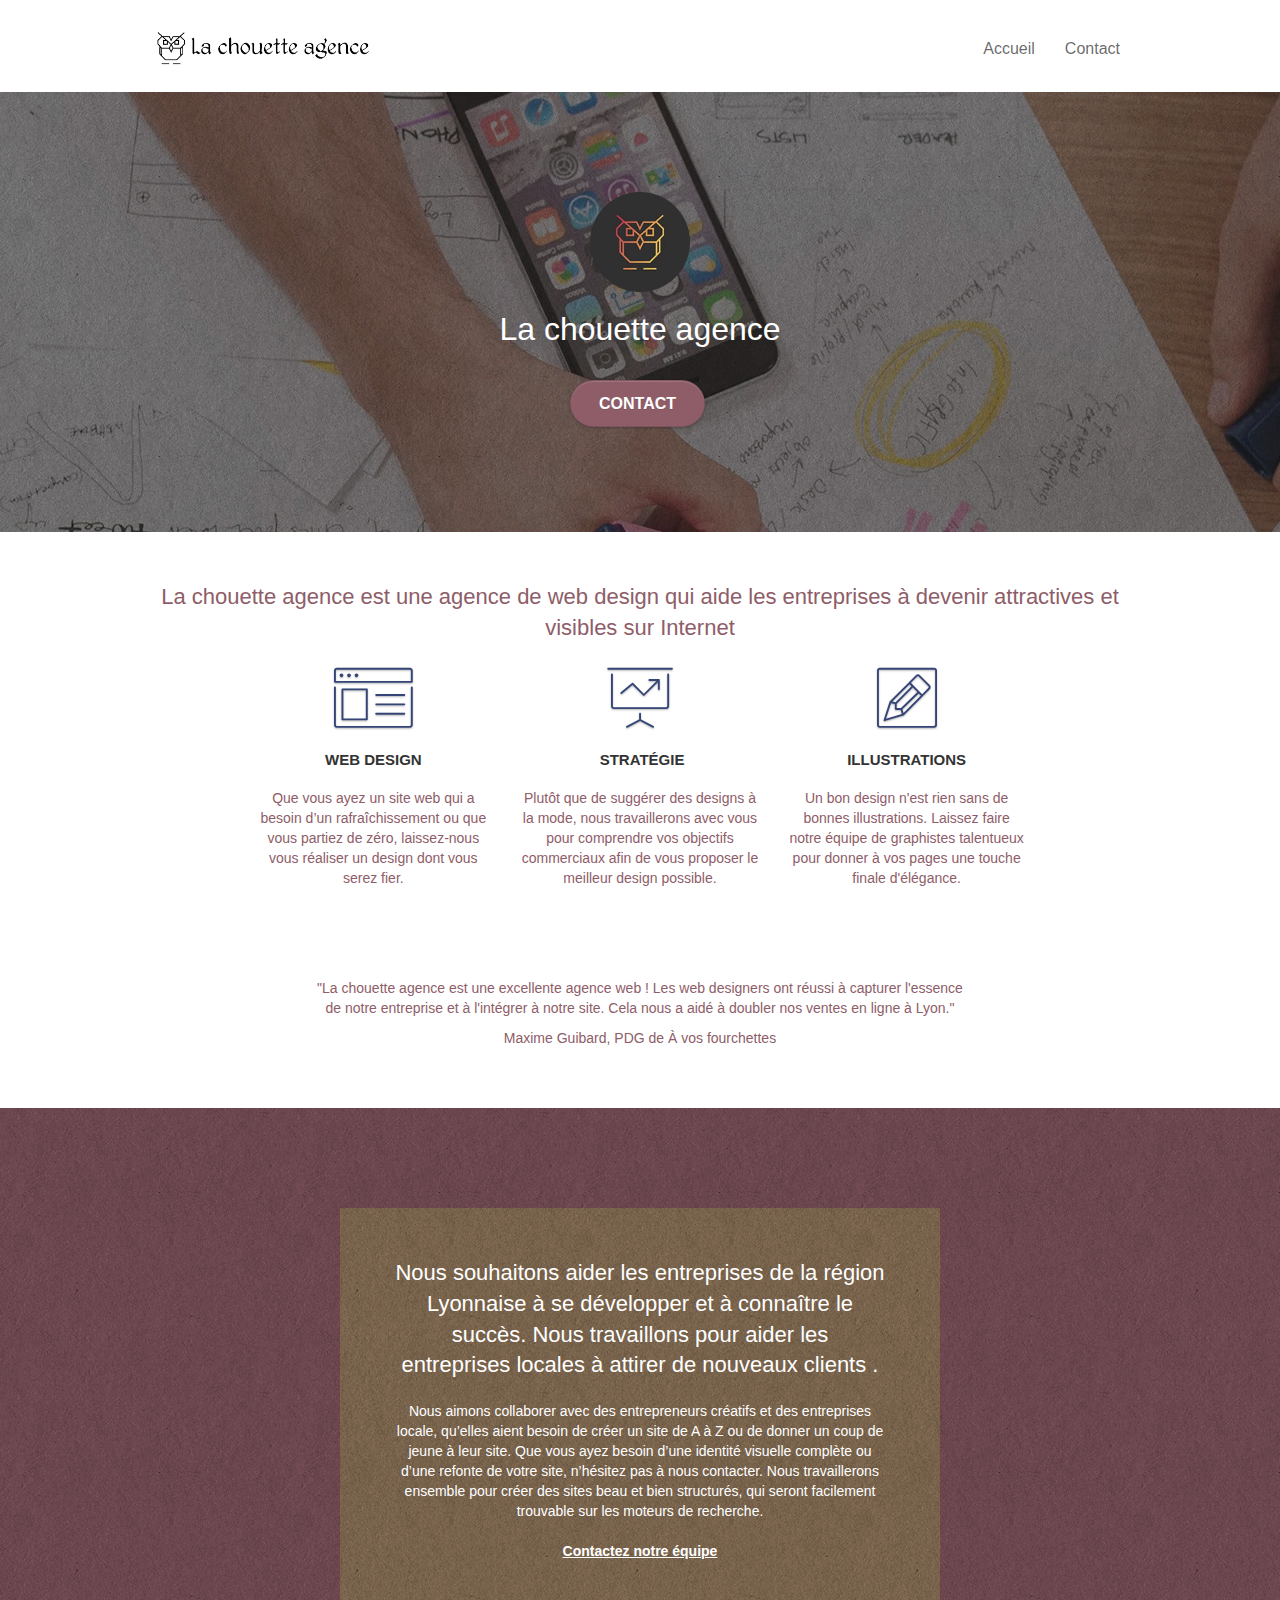
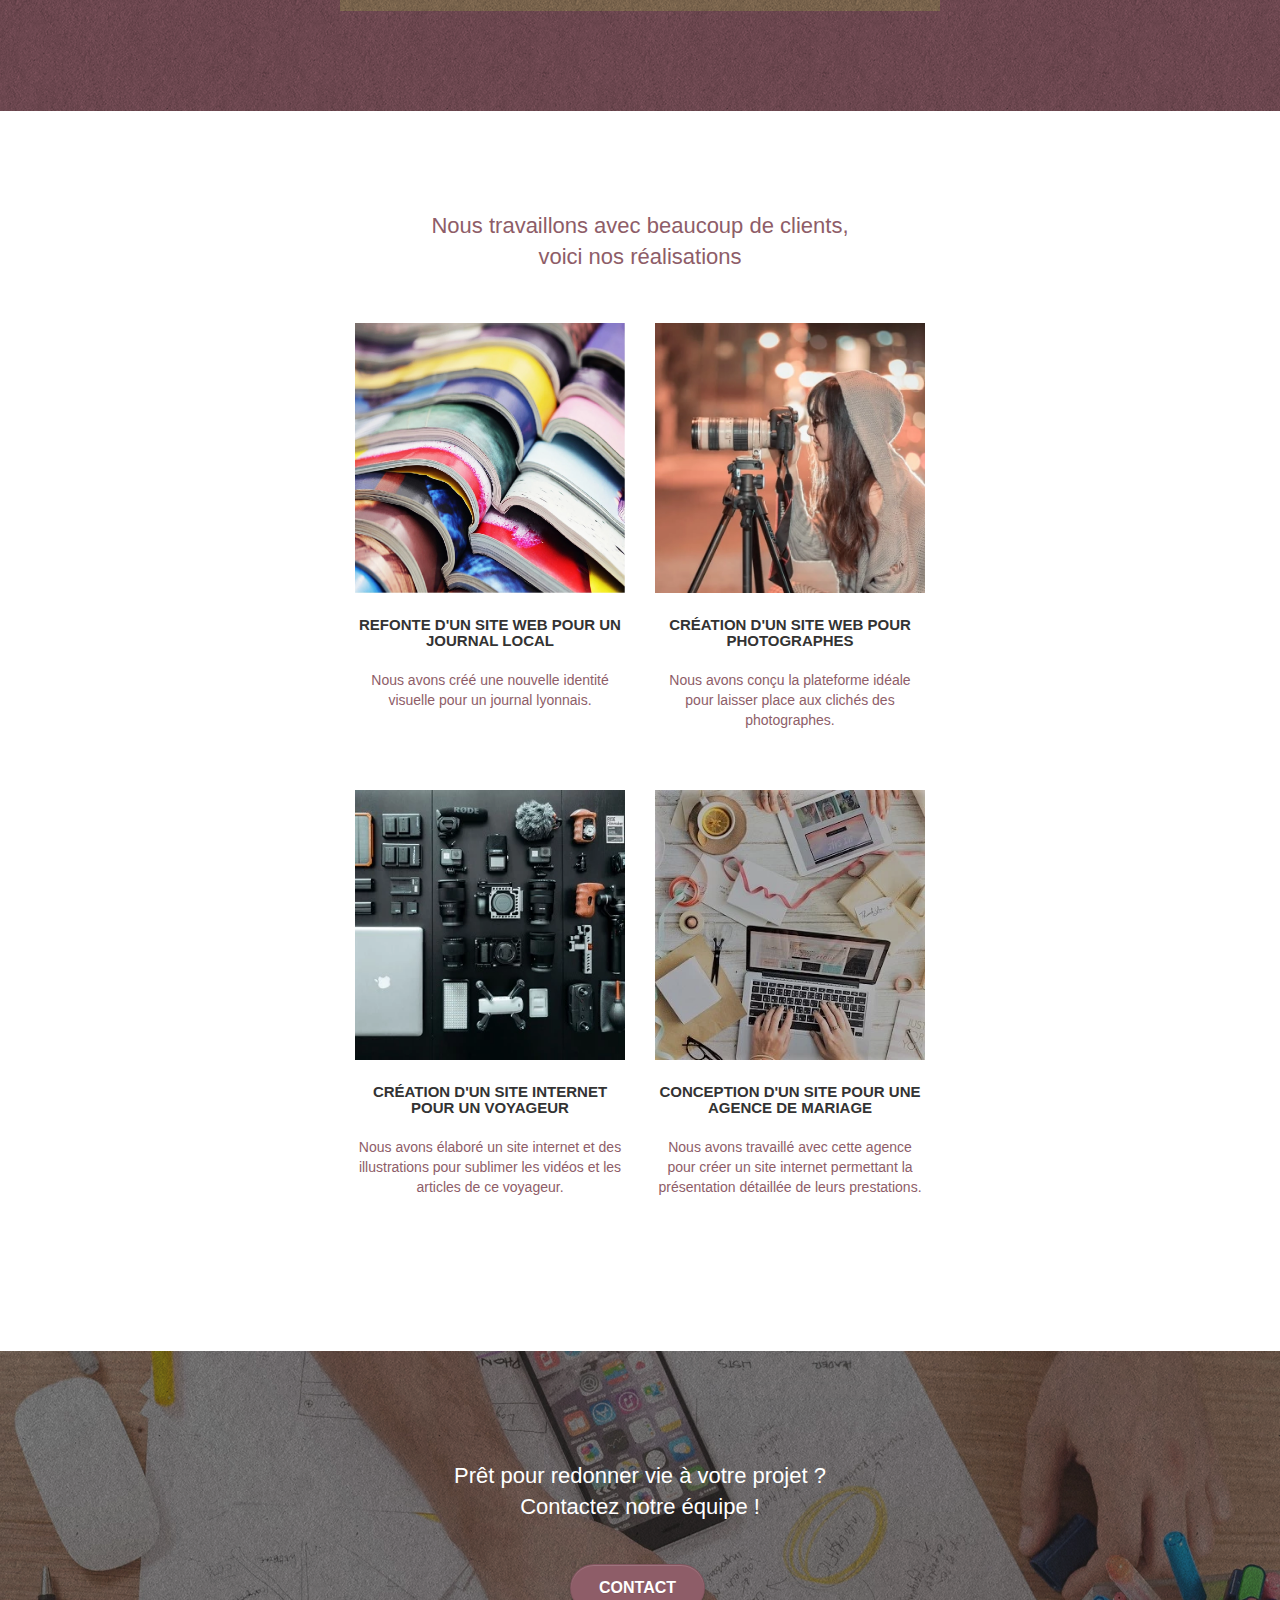
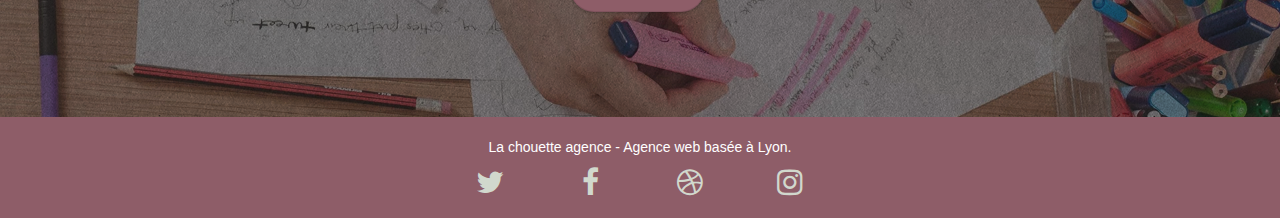
==== commit 7e74b75b: "balise search console" ====
--- a/index.html
+++ b/index.html
@@ -6,6 +6,7 @@
     <meta name="keywords" content="Entreprise webdesign Lyon, agence design Lyon, webdesigner">
     <meta name="description" content="L'entreprise La chouette agence, basée à Lyon, est spécialisée dans le web design et aide les entreprises à devenir attractives et visibles sur Internet">
     <meta name="viewport" content="width=device-width, initial-scale=1.0, viewport-fit=cover">
+    <meta name="google-site-verification" content="YqRsmYatbklDdx7EvFlFPirmhxpsE_9qJAJRuQrHK6A" />
     <meta name="robots" content="index, follow">
 
     <link rel="shortcut icon" type="image/png" href="favicon.jpg">
@@ -22,7 +23,6 @@
     <script src="./js/gmaps.min.js"></script>
 
     <title>La chouette agence, Entreprise web design, Lyon</title>
-
 
 
     <!-- Analytics -->
--- a/style.min.css
+++ b/style.min.css
@@ -1,1036 +1 @@
-body {
-    margin: 0;
-    padding: 0;
-    background: #fff;
-    overflow-x: hidden;
-    -webkit-font-smoothing: antialiased;
-    -moz-osx-font-smoothing: grayscale;
-}
-
-a,
-button {
-    transition: all 0.3s ease-in-out;
-    outline: 0 !important;
-}
-
-a:hover {
-    text-decoration: none;
-    cursor: pointer;
-}
-
-#page-loading-blocs-notifaction {
-    position: fixed;
-    top: 0;
-    bottom: 0;
-    width: 100%;
-    z-index: 100000;
-    background: #fff url(img/pageload-spinner.gif) no-repeat center center;
-}
-
-.bloc {
-    width: 100%;
-    clear: both;
-    background: 50% 50% no-repeat;
-    padding: 0 50px;
-    -webkit-background-size: cover;
-    -moz-background-size: cover;
-    -o-background-size: cover;
-    background-size: cover;
-    position: relative;
-}
-
-.bloc .container {
-    padding-left: 0;
-    padding-right: 0;
-}
-
-.bloc-lg {
-    padding: 100px 50px;
-}
-
-.bloc-md {
-    padding: 50px;
-}
-
-.bloc-sm {
-    padding: 20px 50px;
-}
-
-.bg-b-edge,
-.bg-bl-edge,
-.bg-br-edge,
-.bg-center,
-.bg-l-edge,
-.bg-r-edge,
-.bg-repeat,
-.bg-t-edge,
-.bg-tl-edge,
-.bg-tr-edge {
-    -webkit-background-size: auto !important;
-    -moz-background-size: auto !important;
-    -o-background-size: auto !important;
-    background-size: auto !important;
-}
-
-.bg-repeat {
-    background: repeat;
-}
-
-.bg-t-edge {
-    background: top no-repeat;
-}
-
-.bloc-bg-texture::before {
-    content: "";
-    background-size: 2px 2px;
-    position: absolute;
-    top: 0;
-    bottom: 0;
-    left: 0;
-    right: 0;
-}
-
-.texture-paper::before {
-    background: url(img/texture-paper.webp);
-    background-size: 280px 280px;
-}
-
-.b-parallax {
-    background-attachment: fixed;
-}
-
-.d-bloc {
-    color: rgba(255, 255, 255, 0.7);
-}
-
-.d-bloc button:hover {
-    color: rgba(255, 255, 255, 0.9);
-}
-
-.d-bloc .icon-round,
-.d-bloc .icon-rounded,
-.d-bloc .icon-semi-rounded-a,
-.d-bloc .icon-semi-rounded-b,
-.d-bloc .icon-square {
-    border-color: rgba(255, 255, 255, 0.9);
-}
-
-.d-bloc .divider-h span {
-    border-color: rgba(255, 255, 255, 0.2);
-}
-
-.d-bloc .a-btn,
-.d-bloc .navbar a,
-.d-bloc .navbar-brand,
-.d-bloc a .icon-lg,
-.d-bloc a .icon-md,
-.d-bloc a .icon-sm,
-.d-bloc a .icon-xl,
-.d-bloc h1 a,
-.d-bloc h2 a,
-.d-bloc h3 a,
-.d-bloc h4 a,
-.d-bloc h5 a,
-.d-bloc h6 a,
-.d-bloc p a {
-    color: #d1d8cd;
-}
-
-.d-bloc .a-btn:hover,
-.d-bloc .navbar a:hover,
-.d-bloc .navbar-brand:hover,
-.d-bloc a:hover .icon-lg,
-.d-bloc a:hover .icon-md,
-.d-bloc a:hover .icon-sm,
-.d-bloc a:hover .icon-xl,
-.d-bloc h1 a:hover,
-.d-bloc h2 a:hover,
-.d-bloc h3 a:hover,
-.d-bloc h4 a:hover,
-.d-bloc h5 a:hover,
-.d-bloc h6 a:hover,
-.d-bloc p a:hover {
-    color: #fff;
-}
-
-.d-bloc .navbar-toggle .icon-bar {
-    background: #fff;
-}
-
-.d-bloc .btn-wire,
-.d-bloc .btn-wire:hover {
-    color: #fff;
-    border-color: #fff;
-}
-
-.d-bloc .panel {
-    color: rgba(0, 0, 0, 0.5);
-}
-
-.d-bloc .panel button:hover {
-    color: rgba(0, 0, 0, 0.7);
-}
-
-.d-bloc .panel icon {
-    border-color: rgba(0, 0, 0, 0.7);
-}
-
-.d-bloc .panel .divider-h span {
-    border-color: rgba(0, 0, 0, 0.1);
-}
-
-.d-bloc .panel .a-btn {
-    color: rgba(0, 0, 0, 0.6);
-}
-
-.d-bloc .panel .a-btn:hover {
-    color: #000;
-}
-
-.d-bloc .panel .btn-wire,
-.d-bloc .panel .btn-wire:hover {
-    color: rgba(0, 0, 0, 0.7);
-    border-color: rgba(0, 0, 0, 0.3);
-}
-
-.d-bloc .panel,
-.l-bloc {
-    color: rgba(0, 0, 0, 0.5);
-}
-
-.d-bloc .panel button:hover,
-.l-bloc button:hover {
-    color: rgba(0, 0, 0, 0.7);
-}
-
-.l-bloc .icon-round,
-.l-bloc .icon-rounded,
-.l-bloc .icon-semi-rounded-a,
-.l-bloc .icon-semi-rounded-b,
-.l-bloc .icon-square {
-    border-color: rgba(0, 0, 0, 0.7);
-}
-
-.d-bloc .panel .divider-h span,
-.l-bloc .divider-h span {
-    border-color: rgba(0, 0, 0, 0.1);
-}
-
-.d-bloc .panel .a-btn,
-.l-bloc .a-btn,
-.l-bloc .navbar a,
-.l-bloc .navbar-brand,
-.l-bloc a .icon-lg,
-.l-bloc a .icon-md,
-.l-bloc a .icon-sm,
-.l-bloc a .icon-xl,
-.l-bloc h1 a,
-.l-bloc h2 a,
-.l-bloc h3 a,
-.l-bloc h4 a,
-.l-bloc h5 a,
-.l-bloc h6 a,
-.l-bloc p a {
-    color: rgba(0, 0, 0, 0.6);
-}
-
-.d-bloc .panel .a-btn:hover,
-.l-bloc .a-btn:hover,
-.l-bloc .navbar a:hover,
-.l-bloc .navbar-brand:hover,
-.l-bloc a:hover .icon-lg,
-.l-bloc a:hover .icon-md,
-.l-bloc a:hover .icon-sm,
-.l-bloc a:hover .icon-xl,
-.l-bloc h1 a:hover,
-.l-bloc h2 a:hover,
-.l-bloc h3 a:hover,
-.l-bloc h4 a:hover,
-.l-bloc h5 a:hover,
-.l-bloc h6 a:hover,
-.l-bloc p a:hover {
-    color: #000;
-}
-
-.l-bloc .navbar-toggle .icon-bar {
-    color: rgba(0, 0, 0, 0.6);
-}
-
-.d-bloc .panel .btn-wire,
-.d-bloc .panel .btn-wire:hover,
-.l-bloc .btn-wire,
-.l-bloc .btn-wire:hover {
-    color: rgba(0, 0, 0, 0.7);
-    border-color: rgba(0, 0, 0, 0.3);
-}
-
-.voffset {
-    margin-top: 30px;
-}
-
-.voffset-lg {
-    margin-top: 80px;
-}
-
-.row-no-gutters {
-    margin-right: 0;
-    margin-left: 0;
-}
-
-.row.row-no-gutters>[class*=" col-"],
-.row.row-no-gutters>[class^="col-"] {
-    padding-right: 0;
-    padding-left: 0;
-}
-
-#bloc-1-hero h1 {
-    font-size: 32px;
-}
-
-.navbar {
-    margin-bottom: 0;
-    z-index: 1;
-}
-
-.navbar-brand {
-    height: auto;
-    padding: 3px 15px;
-    font-size: 25px;
-    font-weight: 400;
-    font-weight: 600;
-    line-height: 44px;
-}
-
-.navbar-brand img {
-    max-height: 200px;
-    margin: 0 5px 0 0;
-    display: inline;
-}
-
-.navbar-brand img[src$="svg"] {
-    min-width: 100px;
-}
-
-.nav-center .navbar-brand img {
-    margin: 0;
-}
-
-.navbar .nav {
-    padding-top: 2px;
-    margin-right: -16px;
-    float: right;
-    z-index: 1;
-}
-
-.nav>li {
-    float: left;
-    margin-top: 4px;
-    font-size: 16px;
-}
-
-.navbar-nav .open .dropdown-menu>li>a {
-    text-align: inherit;
-}
-
-.nav>li a:focus,
-.nav>li a:hover {
-    background: 0 0;
-}
-
-.navbar-toggle {
-    margin: 10px 10px 0 0;
-    border: 0;
-}
-
-.navbar-toggle:hover {
-    background: 0 0 !important;
-}
-
-.navbar-toggle .icon-bar {
-    background-color: rgba(0, 0, 0, 0.5);
-    width: 26px;
-}
-
-.nav-invert .navbar .nav {
-    float: left;
-}
-
-.nav-invert .navbar-brand,
-.nav-invert .navbar-header {
-    float: right;
-    position: relative;
-    z-index: 2;
-}
-
-@media (min-width: 768px) {
-    .site-navigation {
-        position: absolute;
-        top: 50%;
-        right: 20px;
-        transform: translate(0, -50%);
-        -webkit-transform: translateY(-50%);
-    }
-    .nav>li .dropdown-menu a,
-    .nav>li .dropdown-menu a:hover {
-        color: #484848;
-    }
-    .nav-invert .site-navigation {
-        left: 0;
-        right: 0;
-    }
-    .nav-center {
-        text-align: center;
-    }
-    .nav-center .navbar-header {
-        width: 100%;
-    }
-    .nav-center .nav>li,
-    .nav-center .navbar-brand,
-    .nav-center .navbar-header {
-        float: none;
-        display: inline-block;
-    }
-    .nav-center .site-navigation {
-        position: relative;
-        width: 100%;
-        right: 0;
-        margin-right: 0;
-        margin-top: 20px;
-    }
-    .nav-center.mini-nav .navbar-toggle {
-        float: none;
-        margin: 10px auto 0;
-    }
-}
-
-.nav>li>.dropdown a {
-    background: 0 0 !important;
-    display: block;
-    padding: 14px 15px;
-}
-
-nav .caret {
-    margin: 0 5px;
-}
-
-.dropdown-menu .dropdown-menu {
-    top: -8px;
-    left: 100%;
-}
-
-.dropdown-menu .dropmenu-flow-right {
-    top: 100%;
-    left: 0;
-    margin-left: -1px;
-    border-top-left-radius: 0;
-    border-top-right-radius: 0;
-}
-
-.dropdown-menu .dropdown span {
-    border: 4px solid #000;
-    border-top-color: transparent;
-    border-right-color: transparent;
-    border-bottom-color: transparent;
-    margin: 6px -5px 0 0 !important;
-    float: right;
-}
-
-.mg-md {
-    margin-top: 10px;
-    margin-bottom: 20px;
-}
-
-.mg-lg {
-    margin-top: 10px;
-    margin-bottom: 40px;
-}
-
-.btn {
-    margin: 0 5px 5px 0;
-}
-
-.btn.pull-right {
-    margin: 0 0 5px 5px;
-}
-
-.btn-d,
-.btn-d:focus,
-.btn-d:hover {
-    color: #fff;
-    background: rgba(0, 0, 0, 0.3);
-}
-
-button {
-    outline: 0 !important;
-}
-
-.btn-rd {
-    border-radius: 40px;
-}
-
-.btn-clean {
-    border: 1px solid rgba(0, 0, 0, 0.08);
-    border-bottom-color: rgba(0, 0, 0, 0.1);
-    text-shadow: 0 1px 0 rgba(0, 0, 1, 0.1);
-    box-shadow: 0 1px 3px rgba(0, 0, 1, 0.25), inset 0 1px 0 0 rgba(255, 255, 255, 0.15);
-}
-
-.icon-md {
-    font-size: 30px !important;
-}
-
-.icon-lg {
-    font-size: 60px !important;
-}
-
-.sm-shadow {
-    text-shadow: 0 1px 2px rgba(0, 0, 0, 0.3);
-}
-
-.panel-sq,
-.panel-sq .panel-footer,
-.panel-sq .panel-heading {
-    border-radius: 0;
-}
-
-.panel-rd {
-    border-radius: 30px;
-}
-
-.panel-rd .panel-heading {
-    border-radius: 29px 29px 0 0;
-}
-
-.panel-rd .panel-footer {
-    border-radius: 0 0 29px 29px;
-}
-
-.form-control {
-    border-color: rgba(0, 0, 0, 0.1);
-    box-shadow: none;
-}
-
-.scrollToTop {
-    width: 40px;
-    height: 40px;
-    position: fixed;
-    bottom: 20px;
-    right: 20px;
-    opacity: 0;
-    z-index: 500;
-    transition: all 0.3s ease-in-out;
-}
-
-.scrollToTop span {
-    margin-top: 6px;
-}
-
-.showScrollTop {
-    font-size: 14px;
-    opacity: 1;
-}
-
-a[data-lightbox] {
-    position: relative;
-    display: block;
-    text-align: center;
-}
-
-a[data-lightbox]:hover::before {
-    content: "+";
-    font-family: HelveticaNeue-Light, "Helvetica Neue Light", "Helvetica Neue", Helvetica, Arial;
-    font-size: 32px;
-    width: 50px;
-    height: 50px;
-    margin-left: -25px;
-    border-radius: 50%;
-    background: rgba(0, 0, 0, 0.6);
-    color: #fff;
-    font-weight: 100;
-    z-index: 1;
-    position: absolute;
-    top: 50%;
-    transform: translateY(-50%);
-    -webkit-transform: translateY(-50%);
-}
-
-a[data-lightbox]:hover img {
-    opacity: 0.6;
-    -webkit-animation-fill-mode: none;
-    animation-fill-mode: none;
-}
-
-#lightbox-modal {
-    display: flex;
-    align-items: center;
-}
-
-#lightbox-modal .modal-dialog {
-    width: 90%;
-    max-width: 900px;
-    margin: 0 auto 0;
-}
-
-#lightbox-modal .modal-dialog img {
-    max-height: 90vh;
-    margin: 0 auto;
-}
-
-.lightbox-caption {
-    padding: 20px;
-    color: #fff;
-    background: rgba(0, 0, 0, 0.5);
-    position: absolute;
-    left: 15px;
-    right: 15px;
-    bottom: 5px;
-}
-
-.close-lightbox {
-    color: #fff;
-    font-size: 30px;
-    position: absolute;
-    top: 20px;
-    right: 20px;
-    z-index: 20;
-    background: rgba(0, 0, 0, 0.5);
-    border: none;
-    line-height: 30px;
-    padding: 0 9px 5px;
-    opacity: 0.3;
-}
-
-.close-lightbox:hover,
-.next-lightbox:hover,
-.prev-lightbox:hover {
-    opacity: 1;
-    color: #fff;
-}
-
-.next-lightbox,
-.prev-lightbox {
-    font-size: 20px;
-    color: rgba(255, 255, 255, 0.9);
-    background: rgba(0, 0, 0, 0.5);
-    transition: all 0.2s ease-in-out;
-    position: absolute;
-    top: 45%;
-    z-index: 1;
-    opacity: 0.4;
-}
-
-.next-lightbox {
-    padding: 6px 8px 1px 13px;
-    right: 25px;
-}
-
-.prev-lightbox {
-    padding: 6px 13px 1px 10px;
-    left: 25px;
-}
-
-.snapshot-lb .modal-body {
-    padding-bottom: 45px;
-}
-
-.snapshot-lb .lightbox-caption {
-    padding: 0;
-    color: rgba(0, 0, 0, 0.5);
-    background: 0 0;
-}
-
-.btn,
-a,
-h1,
-h2,
-h3,
-h4,
-h5,
-h6,
-label,
-p {
-    font-family: helvetica;
-    font-weight: 400;
-    color: #8E5D68;
-}
-
-.container {
-    max-width: 1000px;
-}
-
-.hero-bloc-text {
-    font-size: 38px;
-}
-
-.hero-bloc-text-sub {
-    font-size: 36px;
-}
-
-.statement-bloc-text {
-    line-height: 26px;
-    font-style: italic;
-    font-size: 20px;
-    text-align: center;
-    font-weight: lighter;
-    max-width: 520px;
-    margin: auto auto auto auto;
-}
-
-.tight-width-whitespace {
-    max-width: 600px;
-    margin: auto auto auto auto;
-}
-
-.h1 {
-    font-size: 20px;
-    font-family: "Open Sans";
-}
-
-.cta-hero {
-    margin-top: 22px;
-    color: #fff !important;
-    text-transform: uppercase;
-    padding: 12px 28px 12px 28px;
-    font-size: 16px;
-    font-weight: 700;
-}
-
-.social {
-    max-width: 400px;
-    margin: auto auto auto auto;
-}
-
-h2 {
-    font-size: 22px;
-    line-height: 1.4em;
-    width: 70%;
-    margin: auto;
-}
-
-h3 {
-    font-size: 15px;
-    text-transform: uppercase;
-    font-weight: 700;
-    color: #333 !important;
-}
-
-.med-width-whitespace {
-    max-width: 800px;
-    margin: auto auto auto auto;
-    box-shadow: 0 0 0 #000;
-}
-
-h1 {
-    color: #fff;
-}
-
-h4 {
-    color: #333 !important;
-}
-
-.icons {
-    margin-bottom: 14px;
-    margin-top: 24px;
-}
-
-.white {
-    color: #fff !important;
-}
-
-.portfolio-thumb {
-    margin-bottom: 24px;
-}
-
-.portfolio-row {
-    margin-bottom: 44px;
-    margin-top: 50px;
-}
-
-.avatar {
-    box-shadow: 0 4px 9px rgba(0, 0, 0, 0.3);
-}
-
-.black-background {
-    background-color: rgba(165, 147, 99, 0.7);
-    padding: 40px 40px 40px 40px;
-}
-
-.bold-link {
-    font-weight: 900;
-    text-decoration: underline !important;
-}
-
-.bgc-white {
-    background-color: #fff;
-}
-
-.bgc-dark-slate-blue {
-    background-color: #364577;
-}
-
-.bgc-atomic-tangerine {
-    background-color: #8e5d68;
-}
-
-.tc-white {
-    color: #fff;
-}
-
-.btn-atomic-tangerine {
-    background: #8e5d68;
-    color: #fff !important;
-}
-
-.btn-atomic-tangerine:hover {
-    background: #745d73 !important;
-    color: #fff !important;
-}
-
-.ltc-white {
-    color: #fff !important;
-}
-
-.ltc-white:hover {
-    color: #ccc !important;
-}
-
-.ltc-atomic-tangerine {
-    color: #f3976c !important;
-}
-
-.ltc-atomic-tangerine:hover {
-    color: #c27956 !important;
-}
-
-.icon-dark-slate-blue {
-    color: #364577 !important;
-    border-color: #364577 !important;
-}
-
-.bg-dots-bg {
-    background-image: url(img/dots-bg.webp);
-}
-
-.bg-banniere {
-    background-image: url(img/images/la-chouette-agence-banniere.webp);
-}
-
-.bg-presentation {
-    background-image: url(img/images/image-de-presentation.webp);
-}
-
-@media (max-width: 1024px) {
-    .bloc {
-        padding-left: 20px;
-        padding-right: 20px;
-    }
-    .bloc-tile-2.full-width-bloc .container,
-    .bloc-tile-3.full-width-bloc .container,
-    .bloc-tile-4.full-width-bloc .container,
-    .bloc.full-width-bloc {
-        padding-left: 0;
-        padding-right: 0;
-    }
-}
-
-@media (max-width: 992px) and (min-width: 768px) {
-    .navbar .nav {
-        max-width: 80%;
-    }
-    .nav-center.navbar .nav {
-        max-width: 100%;
-    }
-}
-
-@media only screen and (min-device-width: 768px) and (max-device-width: 1024px) and (orientation: landscape) {
-    .b-parallax {
-        background-attachment: scroll;
-    }
-}
-
-@media only screen and (min-device-width: 1024px) and (max-device-width: 1366px) and (-webkit-min-device-pixel-ratio: 1.5) {
-    .b-parallax {
-        background-attachment: scroll;
-    }
-}
-
-@media (max-width: 991px) {
-    .container {
-        width: 100%;
-    }
-    .b-parallax {
-        background-attachment: scroll;
-    }
-    #hero-bloc,
-    .page-container {
-        overflow-x: hidden;
-        position: relative;
-    }
-    .bloc {
-        padding-left: constant(safe-area-inset-left);
-        padding-right: constant(safe-area-inset-right);
-    }
-    .bloc-group,
-    .bloc-group .bloc {
-        display: block;
-        width: 100%;
-    }
-    .bloc-fill-screen .fill-bloc-bottom-edge,
-    .bloc-fill-screen .fill-bloc-top-edge {
-        padding: 0 20px;
-        padding-left: constant(safe-area-inset-left);
-        padding-right: constant(safe-area-inset-right);
-    }
-}
-
-@media (max-width: 767px) {
-    .page-container {
-        overflow-x: hidden;
-        position: relative;
-    }
-    #disqus_thread,
-    h1,
-    h2,
-    h3,
-    h4,
-    h5,
-    h6,
-    p {
-        padding-left: 10px !important;
-        padding-right: 10px !important;
-    }
-    .b-parallax {
-        background-attachment: scroll;
-    }
-    .navbar .nav {
-        padding-top: 0;
-        border-top: 1px solid rgba(0, 0, 0, 0.2);
-        float: none !important;
-    }
-    .navbar.row {
-        margin-left: 0;
-        margin-right: 0;
-    }
-    .site-navigation {
-        position: inherit;
-        transform: none;
-        -webkit-transform: none;
-        -ms-transform: none;
-    }
-    .nav>li {
-        margin-top: 0;
-        border-bottom: 1px solid rgba(0, 0, 0, 0.1);
-        background: rgba(0, 0, 0, 0.05);
-        text-align: left;
-        padding-left: 15px;
-        width: 100%;
-    }
-    .nav>li:hover {
-        background: rgba(0, 0, 0, 0.08);
-    }
-    .dropdown .dropdown a .caret {
-        float: none;
-        margin: 5px 0 0 10px !important;
-        border: 4px solid #000;
-        border-bottom-color: transparent;
-        border-right-color: transparent;
-        border-left-color: transparent;
-    }
-    #hero-bloc .navbar .nav {
-        background: rgba(0, 0, 0, 0.8);
-    }
-    #hero-bloc .navbar .nav a {
-        color: rgba(255, 255, 255, 0.6);
-    }
-    .hero {
-        padding: 50px 0;
-    }
-    .hero-nav {
-        left: -1px;
-        right: -1px;
-    }
-    .navbar-collapse {
-        padding: 0;
-        overflow-x: hidden;
-        -webkit-box-shadow: none;
-        box-shadow: none;
-    }
-    .navbar-brand img {
-        max-height: 40px;
-        width: auto;
-    }
-    .nav-invert .navbar-header {
-        float: none;
-        width: 100%;
-    }
-    .nav-invert .navbar-toggle {
-        float: left;
-        margin-left: 10px;
-    }
-    .bloc {
-        padding-left: 0;
-        padding-right: 0;
-    }
-    .bloc-lg,
-    .bloc-xl,
-    .bloc-xxl {
-        padding: 40px 0;
-    }
-    .bloc-md,
-    .bloc-sm {
-        padding-left: 0;
-        padding-right: 0;
-    }
-    .bloc-fill-screen .fill-bloc-bottom-edge,
-    .bloc-fill-screen .fill-bloc-top-edge,
-    .bloc-tile-2 .container,
-    .bloc-tile-3 .container,
-    .bloc-tile-4 .container {
-        padding-left: 0;
-        padding-right: 0;
-    }
-    .a-block {
-        padding: 0 10px;
-    }
-    .btn-dwn {
-        display: none;
-    }
-    .voffset {
-        margin-top: 5px;
-    }
-    .voffset-md {
-        margin-top: 20px;
-    }
-    .voffset-lg {
-        margin-top: 30px;
-    }
-    form {
-        padding: 5px;
-    }
-    .close-lightbox {
-        display: inline-block;
-    }
-    .blocsapp-device-iphone5 {
-        background-size: 216px 425px;
-        padding-top: 60px;
-        width: 216px;
-        height: 425px;
-    }
-    .blocsapp-device-iphone5 img {
-        width: 180px;
-        height: 320px;
-    }
-}
-
-@media (max-width: 400px) {
-    .bloc {
-        padding-left: 0;
-        padding-right: 0;
-    }
-}
-
-@media (max-width: 767px) {
-    .bloc-mob-center-text {
-        text-align: center;
-    }
-}+body{margin:0;padding:0;background:#fff;overflow-x:hidden;-webkit-font-smoothing:antialiased;-moz-osx-font-smoothing:grayscale}a,button{transition:all 0.3s ease-in-out;outline:0!important}a:hover{text-decoration:none;cursor:pointer}#page-loading-blocs-notifaction{position:fixed;top:0;bottom:0;width:10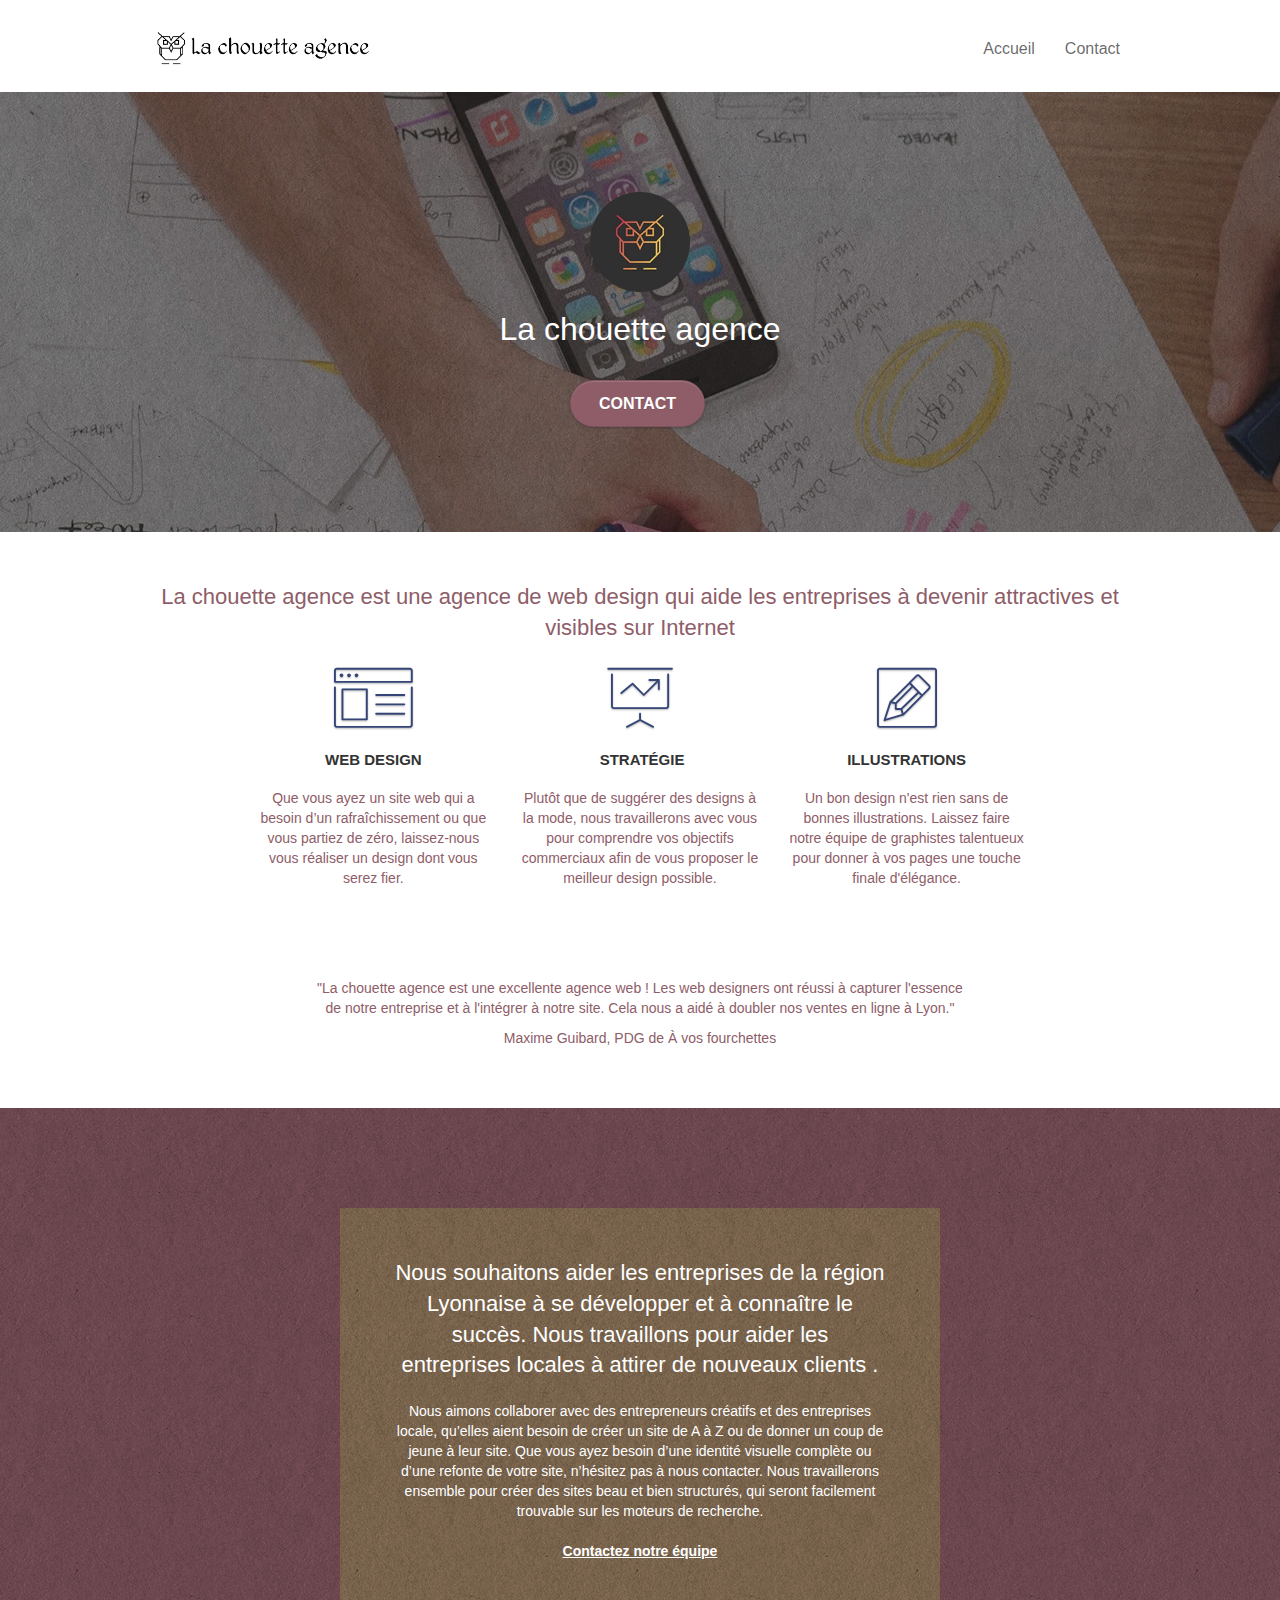
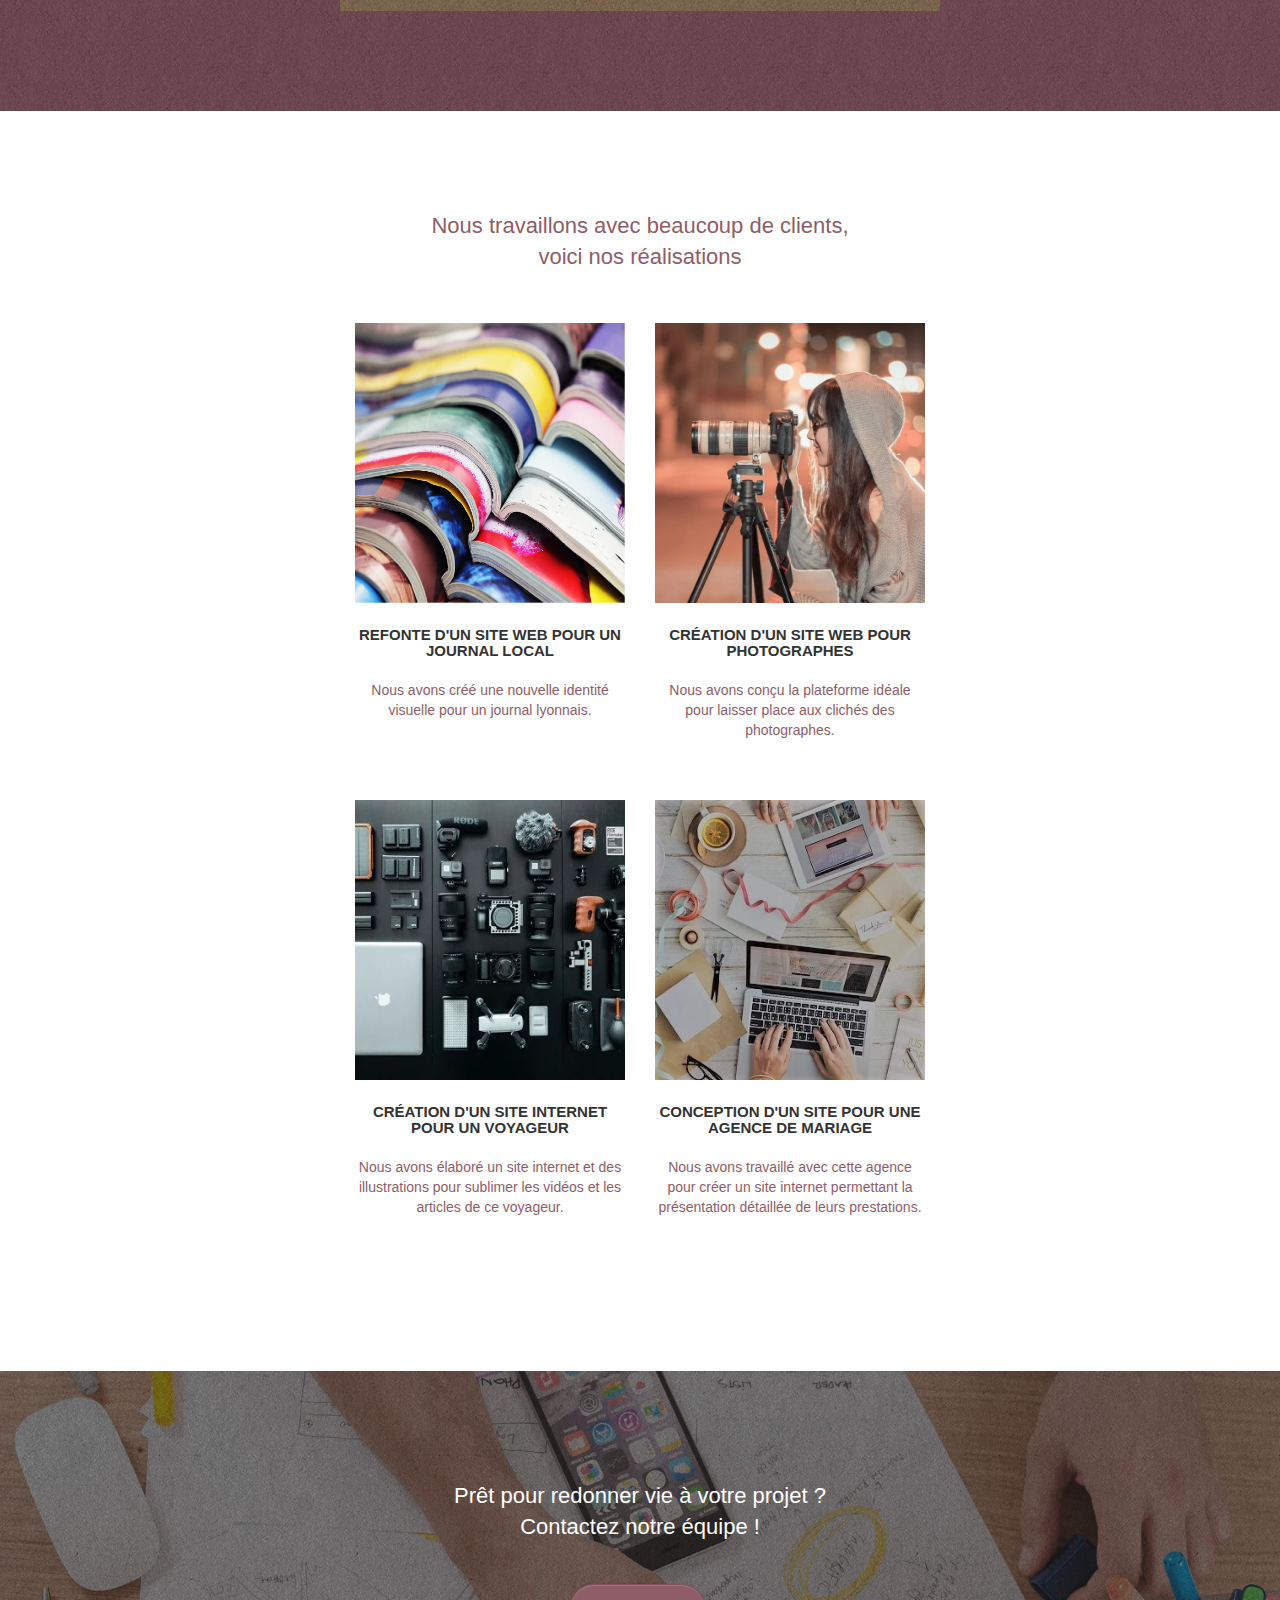
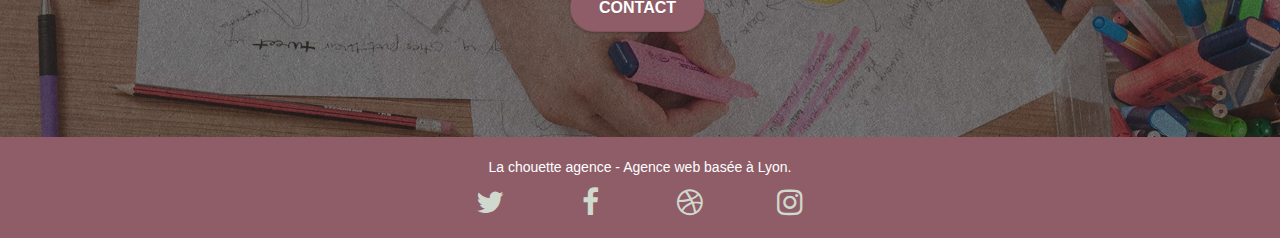
==== commit 454120a6: "ajustements" ====
--- a/index.html
+++ b/index.html
@@ -11,13 +11,13 @@
 
     <link rel="shortcut icon" type="image/png" href="favicon.jpg">
 
-    <link rel="stylesheet" type="text/css" href="./css/bootstrap.min.css">
+    <link rel="stylesheet" type="text/css" href="./css/bootstrap.min.css" defer>
     <link rel="stylesheet" type="text/css" href="style.min.css">
     <link rel="stylesheet" type="text/css" href="./css/font-awesome.min.css">
     <link rel="stylesheet" type="text/css" href="./css/et-line.min.css">
 
-    <script src="./js/jquery-2.1.0.min.js"></script>
-    <script src="./js/bootstrap.min.js"></script>
+    <script src="./js/jquery-2.1.0.min.js" defer></script>
+    <script src="./js/bootstrap.min.js" defer></script>
     <script src="./js/blocs.min.js"></script>
     <script src="./js/jquery.touchSwipe.min.js" defer></script>
     <script src="./js/gmaps.min.js"></script>
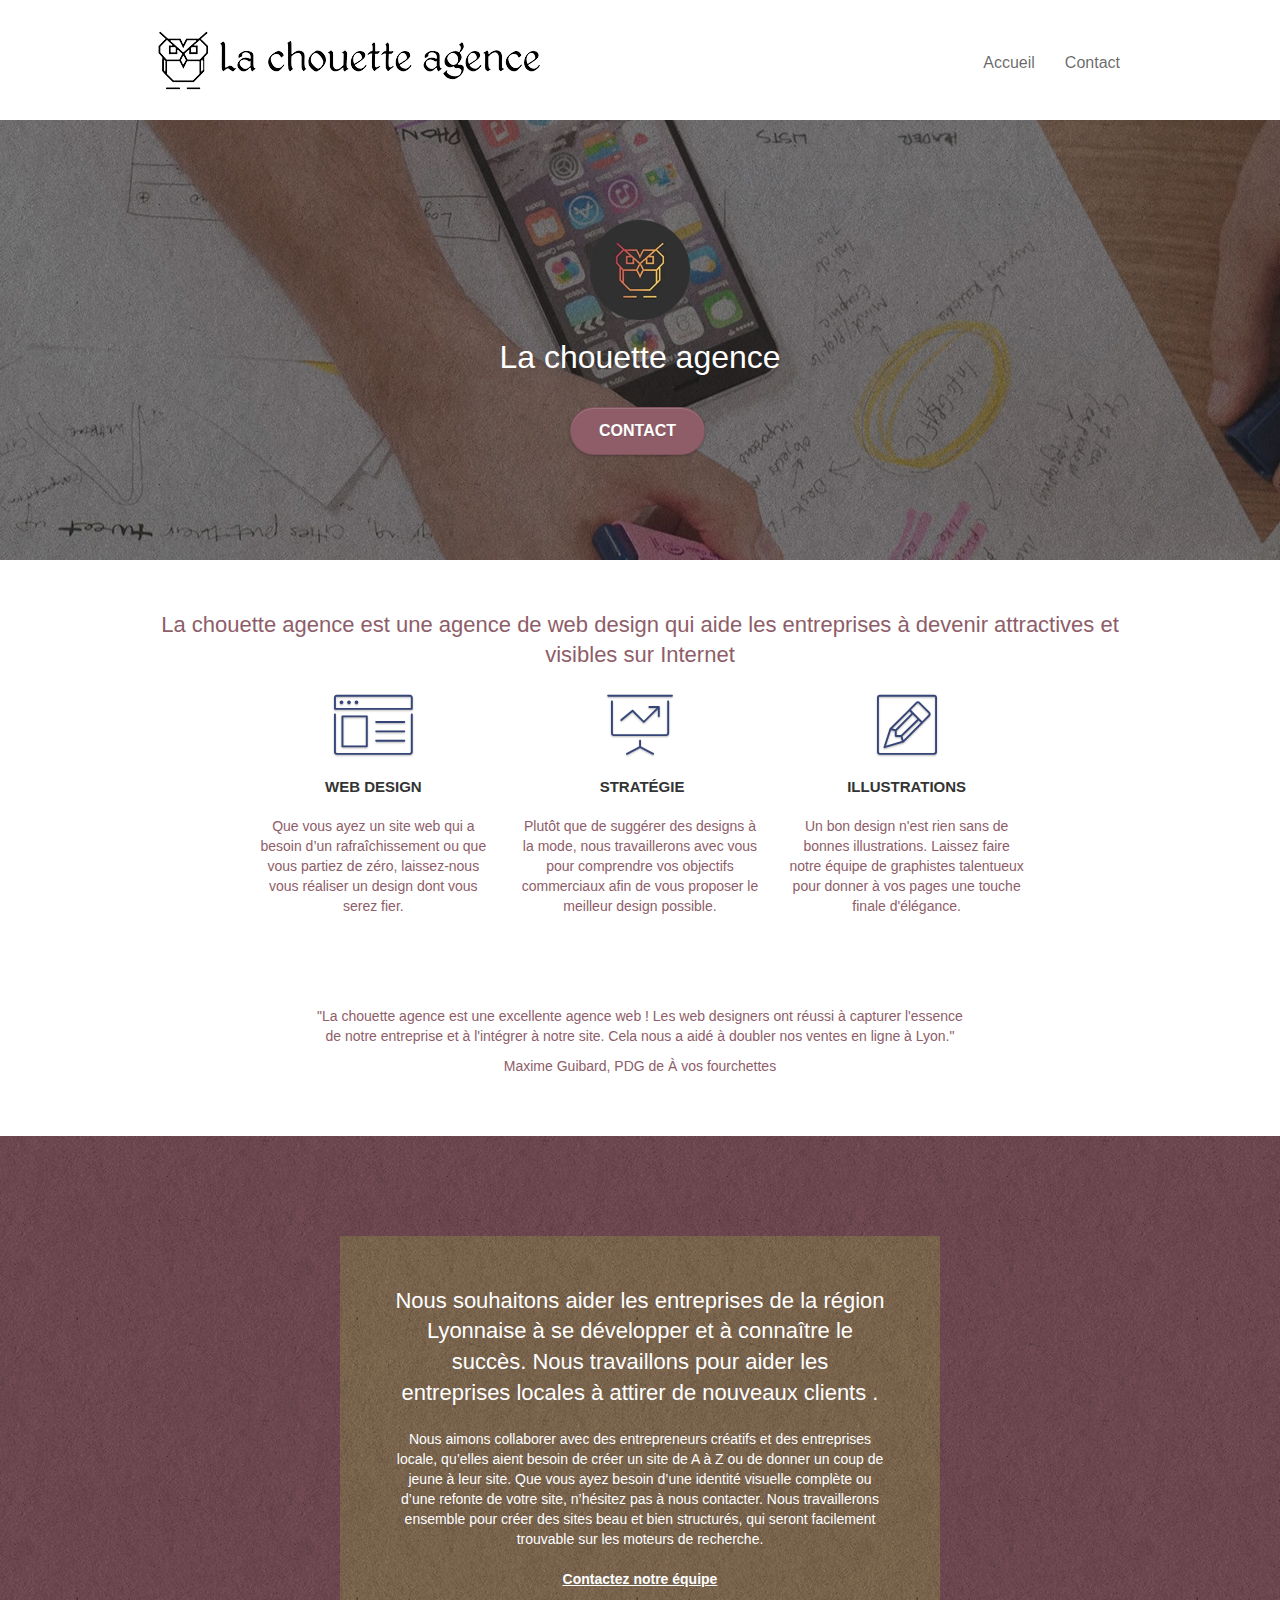
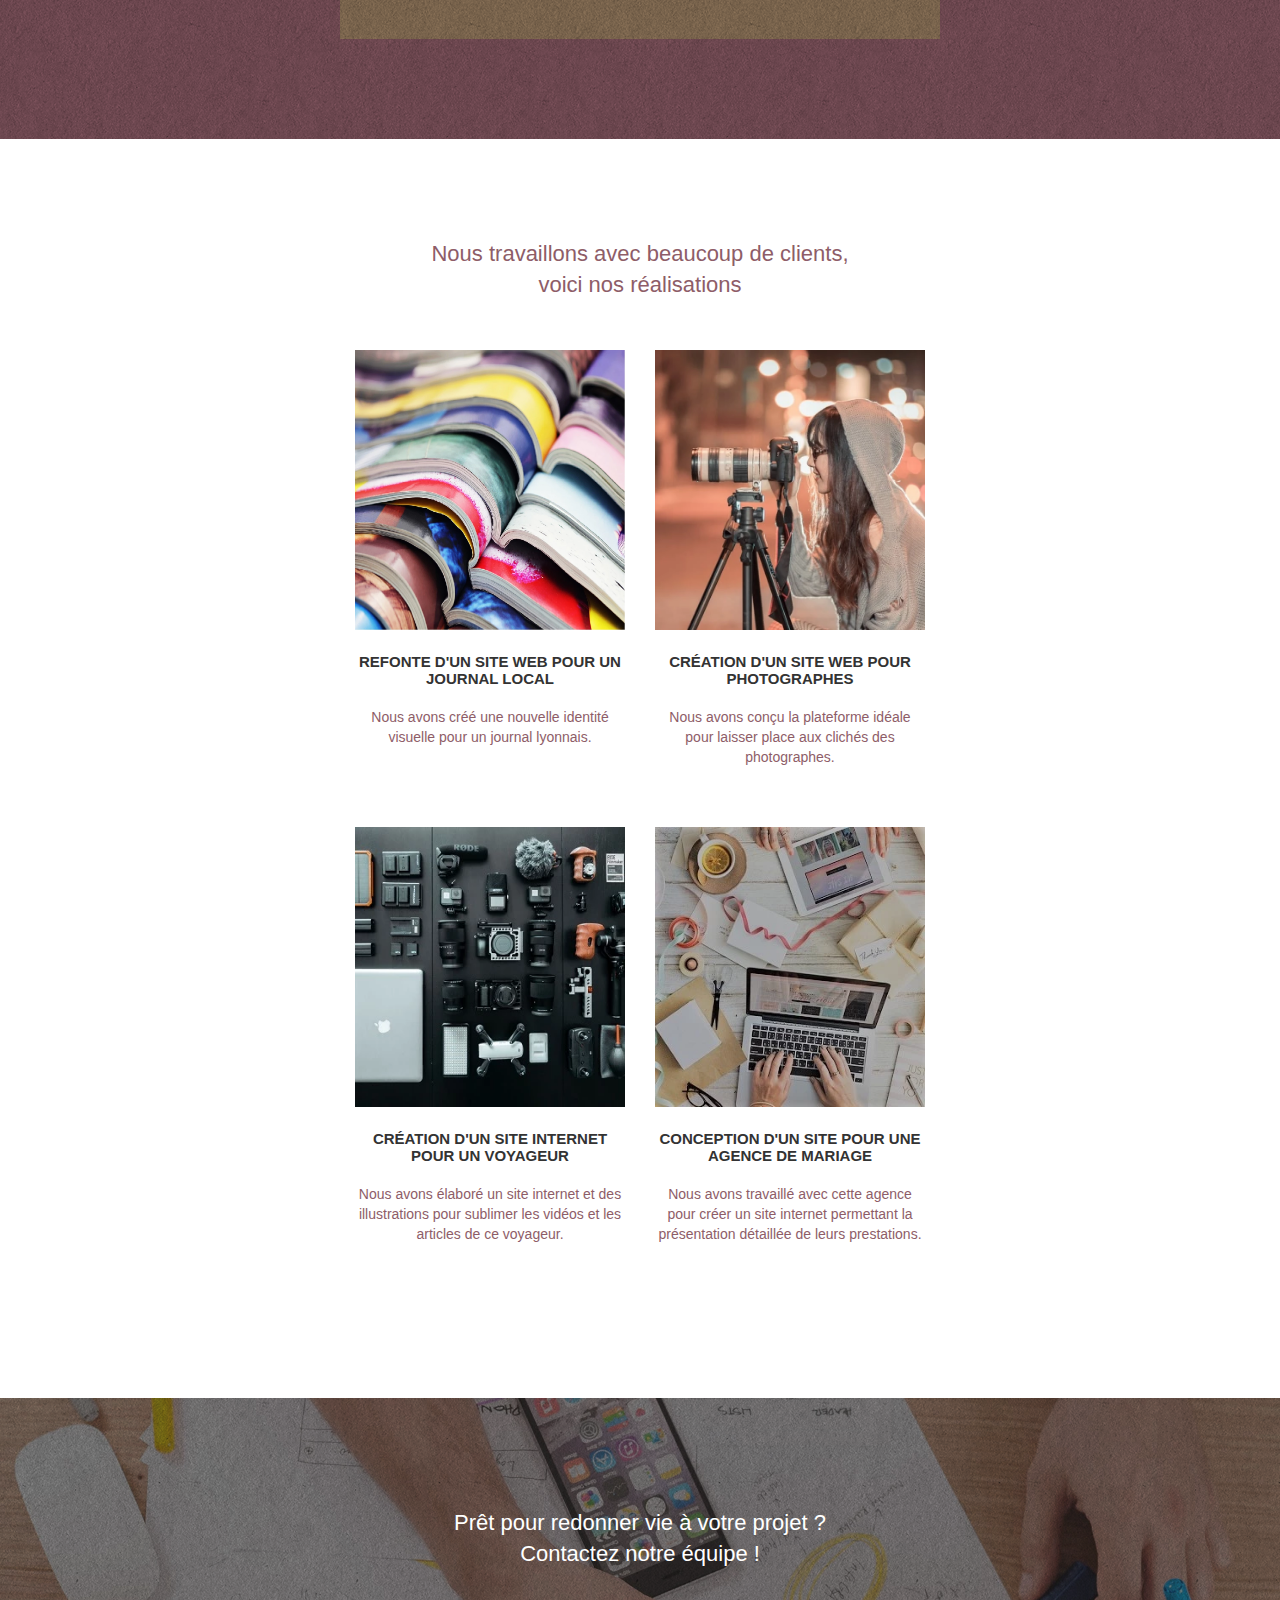
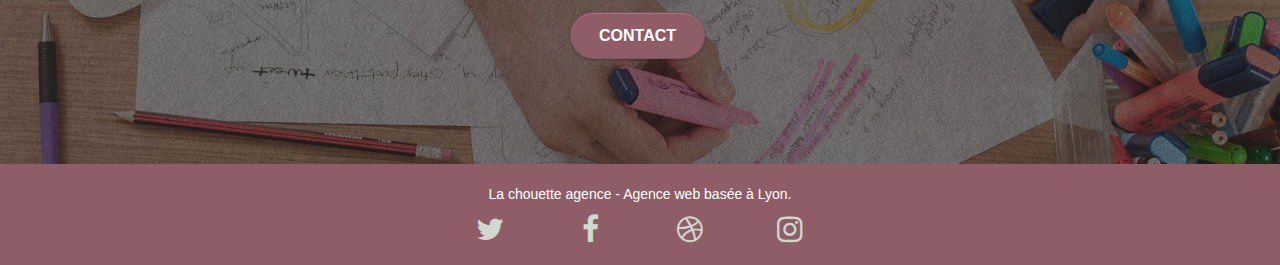
==== commit 68d92fa7: "ajustements" ====
--- a/index.html
+++ b/index.html
@@ -50,7 +50,7 @@
         <header class="bloc bgc-white l-bloc ">
             <div class="container bloc-sm navbar">
                 <div class="navbar-header">
-                    <a class="navbar-brand" href="index.html"><img src="img/logos/la-chouette-agence.webp" alt="Logo La chouette agence " height="40" /></a>
+                    <a class="navbar-brand" href="index.html"><img src="img/logos/la-chouette-agence.webp" alt="Logo La chouette agence " /></a>
                     <button type="button" class="navbar-toggle" data-toggle="collapse" data-target=".navbar-1">
 								<span class="sr-only">Toggle navigation</span><span class="icon-bar"></span><span class="icon-bar"></span><span class="icon-bar"></span>
 							</button>
--- a/style.min.css
+++ b/style.min.css
@@ -1 +1 @@
-body{margin:0;padding:0;background:#fff;overflow-x:hidden;-webkit-font-smoothing:antialiased;-moz-osx-font-smoothing:grayscale}a,button{transition:all 0.3s ease-in-out;outline:0!important}a:hover{text-decoration:none;cursor:pointer}#page-loading-blocs-notifaction{position:fixed;top:0;bottom:0;width:100%;z-index:100000;background:#fff url(img/pageload-spinner.gif) no-repeat center center}.bloc{width:100%;clear:both;background:50% 50% no-repeat;padding:0 50px;-webkit-background-size:cover;-moz-background-size:cover;-o-background-size:cover;background-size:cover;position:relative}.bloc .container{padding-left:0;padding-right:0}.bloc-lg{padding:100px 50px}.bloc-md{padding:50px}.bloc-sm{padding:20px 50px}.bg-b-edge,.bg-bl-edge,.bg-br-edge,.bg-center,.bg-l-edge,.bg-r-edge,.bg-repeat,.bg-t-edge,.bg-tl-edge,.bg-tr-edge{-webkit-background-size:auto!important;-moz-background-size:auto!important;-o-background-size:auto!important;background-size:auto!important}.bg-repeat{background:repeat}.bg-t-edge{background:top no-repeat}.bloc-bg-texture::before{content:"";background-size:2px 2px;position:absolute;top:0;bottom:0;left:0;right:0}.texture-paper::before{background:url(img/texture-paper.webp);background-size:280px 280px}.b-parallax{background-attachment:fixed}.d-bloc{color:rgba(255,255,255,.7)}.d-bloc button:hover{color:rgba(255,255,255,.9)}.d-bloc .icon-round,.d-bloc .icon-rounded,.d-bloc .icon-semi-rounded-a,.d-bloc .icon-semi-rounded-b,.d-bloc .icon-square{border-color:rgba(255,255,255,.9)}.d-bloc .divider-h span{border-color:rgba(255,255,255,.2)}.d-bloc .a-btn,.d-bloc .navbar a,.d-bloc .navbar-brand,.d-bloc a .icon-lg,.d-bloc a .icon-md,.d-bloc a .icon-sm,.d-bloc a .icon-xl,.d-bloc h1 a,.d-bloc h2 a,.d-bloc h3 a,.d-bloc h4 a,.d-bloc h5 a,.d-bloc h6 a,.d-bloc p a{color:#d1d8cd}.d-bloc .a-btn:hover,.d-bloc .navbar a:hover,.d-bloc .navbar-brand:hover,.d-bloc a:hover .icon-lg,.d-bloc a:hover .icon-md,.d-bloc a:hover .icon-sm,.d-bloc a:hover .icon-xl,.d-bloc h1 a:hover,.d-bloc h2 a:hover,.d-bloc h3 a:hover,.d-bloc h4 a:hover,.d-bloc h5 a:hover,.d-bloc h6 a:hover,.d-bloc p a:hover{color:#fff}.d-bloc .navbar-toggle .icon-bar{background:#fff}.d-bloc .btn-wire,.d-bloc .btn-wire:hover{color:#fff;border-color:#fff}.d-bloc .panel{color:rgba(0,0,0,.5)}.d-bloc .panel button:hover{color:rgba(0,0,0,.7)}.d-bloc .panel icon{border-color:rgba(0,0,0,.7)}.d-bloc .panel .divider-h span{border-color:rgba(0,0,0,.1)}.d-bloc .panel .a-btn{color:rgba(0,0,0,.6)}.d-bloc .panel .a-btn:hover{color:#000}.d-bloc .panel .btn-wire,.d-bloc .panel .btn-wire:hover{color:rgba(0,0,0,.7);border-color:rgba(0,0,0,.3)}.d-bloc .panel,.l-bloc{color:rgba(0,0,0,.5)}.d-bloc .panel button:hover,.l-bloc button:hover{color:rgba(0,0,0,.7)}.l-bloc .icon-round,.l-bloc .icon-rounded,.l-bloc .icon-semi-rounded-a,.l-bloc .icon-semi-rounded-b,.l-bloc .icon-square{border-color:rgba(0,0,0,.7)}.d-bloc .panel .divider-h span,.l-bloc .divider-h span{border-color:rgba(0,0,0,.1)}.d-bloc .panel .a-btn,.l-bloc .a-btn,.l-bloc .navbar a,.l-bloc .navbar-brand,.l-bloc a .icon-lg,.l-bloc a .icon-md,.l-bloc a .icon-sm,.l-bloc a .icon-xl,.l-bloc h1 a,.l-bloc h2 a,.l-bloc h3 a,.l-bloc h4 a,.l-bloc h5 a,.l-bloc h6 a,.l-bloc p a{color:rgba(0,0,0,.6)}.d-bloc .panel .a-btn:hover,.l-bloc .a-btn:hover,.l-bloc .navbar a:hover,.l-bloc .navbar-brand:hover,.l-bloc a:hover .icon-lg,.l-bloc a:hover .icon-md,.l-bloc a:hover .icon-sm,.l-bloc a:hover .icon-xl,.l-bloc h1 a:hover,.l-bloc h2 a:hover,.l-bloc h3 a:hover,.l-bloc h4 a:hover,.l-bloc h5 a:hover,.l-bloc h6 a:hover,.l-bloc p a:hover{color:#000}.l-bloc .navbar-toggle .icon-bar{color:rgba(0,0,0,.6)}.d-bloc .panel .btn-wire,.d-bloc .panel .btn-wire:hover,.l-bloc .btn-wire,.l-bloc .btn-wire:hover{color:rgba(0,0,0,.7);border-color:rgba(0,0,0,.3)}.voffset{margin-top:30px}.voffset-lg{margin-top:80px}.row-no-gutters{margin-right:0;margin-left:0}.row.row-no-gutters>[class*=" col-"],.row.row-no-gutters>[class^="col-"]{padding-right:0;padding-left:0}#bloc-1-hero h1{font-size:32px}.navbar{margin-bottom:0;z-index:1}.navbar-brand{height:auto;padding:3px 15px;font-size:25px;font-weight:400;font-weight:600;line-height:44px}.navbar-brand img{max-height:200px;margin:0 5px 0 0;display:inline}.navbar-brand img[src$="svg"]{min-width:100px}.nav-center .navbar-brand img{margin:0}.navbar .nav{padding-top:2px;margin-right:-16px;float:right;z-index:1}.nav>li{float:left;margin-top:4px;font-size:16px}.navbar-nav .open .dropdown-menu>li>a{text-align:inherit}.nav>li a:focus,.nav>li a:hover{background:0 0}.navbar-toggle{margin:10px 10px 0 0;border:0}.navbar-toggle:hover{background:0 0!important}.navbar-toggle .icon-bar{background-color:rgba(0,0,0,.5);width:26px}.nav-invert .navbar .nav{float:left}.nav-invert .navbar-brand,.nav-invert .navbar-header{float:right;position:relative;z-index:2}@media (min-width:768px){.site-navigation{position:absolute;top:50%;right:20px;transform:translate(0,-50%);-webkit-transform:translateY(-50%)}.nav>li .dropdown-menu a,.nav>li .dropdown-menu a:hover{color:#484848}.nav-invert .site-navigation{left:0;right:0}.nav-center{text-align:center}.nav-center .navbar-header{width:100%}.nav-center .nav>li,.nav-center .navbar-brand,.nav-center .navbar-header{float:none;display:inline-block}.nav-center .site-navigation{position:relative;width:100%;right:0;margin-right:0;margin-top:20px}.nav-center.mini-nav .navbar-toggle{float:none;margin:10px auto 0}}.nav>li>.dropdown a{background:0 0!important;display:block;padding:14px 15px}nav .caret{margin:0 5px}.dropdown-menu .dropdown-menu{top:-8px;left:100%}.dropdown-menu .dropmenu-flow-right{top:100%;left:0;margin-left:-1px;border-top-left-radius:0;border-top-right-radius:0}.dropdown-menu .dropdown span{border:4px solid #000;border-top-color:transparent;border-right-color:transparent;border-bottom-color:transparent;margin:6px -5px 0 0!important;float:right}.mg-md{margin-top:10px;margin-bottom:20px}.mg-lg{margin-top:10px;margin-bottom:40px}.btn{margin:0 5px 5px 0}.btn.pull-right{margin:0 0 5px 5px}.btn-d,.btn-d:focus,.btn-d:hover{color:#fff;background:rgba(0,0,0,.3)}button{outline:0!important}.btn-rd{border-radius:40px}.btn-clean{border:1px solid rgba(0,0,0,.08);border-bottom-color:rgba(0,0,0,.1);text-shadow:0 1px 0 rgba(0,0,1,.1);box-shadow:0 1px 3px rgba(0,0,1,.25),inset 0 1px 0 0 rgba(255,255,255,.15)}.icon-md{font-size:30px!important}.icon-lg{font-size:60px!important}.sm-shadow{text-shadow:0 1px 2px rgba(0,0,0,.3)}.panel-sq,.panel-sq .panel-footer,.panel-sq .panel-heading{border-radius:0}.panel-rd{border-radius:30px}.panel-rd .panel-heading{border-radius:29px 29px 0 0}.panel-rd .panel-footer{border-radius:0 0 29px 29px}.form-control{border-color:rgba(0,0,0,.1);box-shadow:none}.scrollToTop{width:40px;height:40px;position:fixed;bottom:20px;right:20px;opacity:0;z-index:500;transition:all 0.3s ease-in-out}.scrollToTop span{margin-top:6px}.showScrollTop{font-size:14px;opacity:1}a[data-lightbox]{position:relative;display:block;text-align:center}a[data-lightbox]:hover::before{content:"+";font-family:HelveticaNeue-Light,"Helvetica Neue Light","Helvetica Neue",Helvetica,Arial;font-size:32px;width:50px;height:50px;margin-left:-25px;border-radius:50%;background:rgba(0,0,0,.6);color:#fff;font-weight:100;z-index:1;position:absolute;top:50%;transform:translateY(-50%);-webkit-transform:translateY(-50%)}a[data-lightbox]:hover img{opacity:.6;-webkit-animation-fill-mode:none;animation-fill-mode:none}#lightbox-modal{display:flex;align-items:center}#lightbox-modal .modal-dialog{width:90%;max-width:900px;margin:0 auto 0}#lightbox-modal .modal-dialog img{max-height:90vh;margin:0 auto}.lightbox-caption{padding:20px;color:#fff;background:rgba(0,0,0,.5);position:absolute;left:15px;right:15px;bottom:5px}.close-lightbox{color:#fff;font-size:30px;position:absolute;top:20px;right:20px;z-index:20;background:rgba(0,0,0,.5);border:none;line-height:30px;padding:0 9px 5px;opacity:.3}.close-lightbox:hover,.next-lightbox:hover,.prev-lightbox:hover{opacity:1;color:#fff}.next-lightbox,.prev-lightbox{font-size:20px;color:rgba(255,255,255,.9);background:rgba(0,0,0,.5);transition:all 0.2s ease-in-out;position:absolute;top:45%;z-index:1;opacity:.4}.next-lightbox{padding:6px 8px 1px 13px;right:25px}.prev-lightbox{padding:6px 13px 1px 10px;left:25px}.snapshot-lb .modal-body{padding-bottom:45px}.snapshot-lb .lightbox-caption{padding:0;color:rgba(0,0,0,.5);background:0 0}.btn,a,h1,h2,h3,h4,h5,h6,label,p{font-family:helvetica;font-weight:400;color:#8e5d68}.container{max-width:1000px}.hero-bloc-text{font-size:38px}.hero-bloc-text-sub{font-size:36px}.statement-bloc-text{line-height:26px;font-style:italic;font-size:20px;text-align:center;font-weight:lighter;max-width:520px;margin:auto auto auto auto}.tight-width-whitespace{max-width:600px;margin:auto auto auto auto}.h1{font-size:20px;font-family:"Open Sans"}.cta-hero{margin-top:22px;color:#fff!important;text-transform:uppercase;padding:12px 28px 12px 28px;font-size:16px;font-weight:700}.social{max-width:400px;margin:auto auto auto auto}h2{font-size:22px;line-height:1.4em;width:100%;margin:auto}h3{font-size:15px;text-transform:uppercase;font-weight:700;color:#333!important}.med-width-whitespace{max-width:800px;margin:auto auto auto auto;box-shadow:0 0 0 #000}h1{color:#fff}h4{color:#333!important}.icons{margin-bottom:14px;margin-top:24px}.white{color:#fff!important}.portfolio-thumb{margin-bottom:24px}.portfolio-row{margin-bottom:44px;margin-top:50px}.avatar{box-shadow:0 4px 9px rgba(0,0,0,.3)}.black-background{background-color:rgba(165,147,99,.7);padding:40px 40px 40px 40px}.bold-link{font-weight:900;text-decoration:underline!important}.bgc-white{background-color:#fff}.bgc-dark-slate-blue{background-color:#364577}.bgc-atomic-tangerine{background-color:#8e5d68}.tc-white{color:#fff;position:relative}.btn-atomic-tangerine{background:#8e5d68;color:#fff!important}.btn-atomic-tangerine:hover{background:#745d73!important;color:#fff!important}.ltc-white{color:#fff!important}.ltc-white:hover{color:#ccc!important}.ltc-atomic-tangerine{color:#f3976c!important}.ltc-atomic-tangerine:hover{color:#c27956!important}.icon-dark-slate-blue{color:#364577!important;border-color:#364577!important}.bg-dots-bg{background-image:url(img/dots-bg.webp)}.bg-banniere{background-image:url(img/images/la-chouette-agence-banniere.webp)}.bg-presentation{background-image:url(img/images/image-de-presentation.webp)}@media (max-width:1024px){.bloc{padding-left:20px;padding-right:20px}.bloc-tile-2.full-width-bloc .container,.bloc-tile-3.full-width-bloc .container,.bloc-tile-4.full-width-bloc .container,.bloc.full-width-bloc{padding-left:0;padding-right:0}}@media (max-width:992px) and (min-width:768px){.navbar .nav{max-width:80%}.nav-center.navbar .nav{max-width:100%}}@media only screen and (min-device-width:768px) and (max-device-width:1024px) and (orientation:landscape){.b-parallax{background-attachment:scroll}}@media only screen and (min-device-width:1024px) and (max-device-width:1366px) and (-webkit-min-device-pixel-ratio:1.5){.b-parallax{background-attachment:scroll}}@media (max-width:991px){.container{width:100%}.b-parallax{background-attachment:scroll}#hero-bloc,.page-container{overflow-x:hidden;position:relative}.bloc{padding-left:constant(safe-area-inset-left);padding-right:constant(safe-area-inset-right)}.bloc-group,.bloc-group .bloc{display:block;width:100%}.bloc-fill-screen .fill-bloc-bottom-edge,.bloc-fill-screen .fill-bloc-top-edge{padding:0 20px;padding-left:constant(safe-area-inset-left);padding-right:constant(safe-area-inset-right)}}@media (max-width:767px){.page-container{overflow-x:hidden;position:relative}#disqus_thread,h1,h2,h3,h4,h5,h6,p{padding-left:10px!important;padding-right:10px!important}.b-parallax{background-attachment:scroll}.navbar .nav{padding-top:0;border-top:1px solid rgba(0,0,0,.2);float:none!important}.navbar.row{margin-left:0;margin-right:0}.site-navigation{position:inherit;transform:none;-webkit-transform:none;-ms-transform:none}.nav>li{margin-top:0;border-bottom:1px solid rgba(0,0,0,.1);background:rgba(0,0,0,.05);text-align:left;padding-left:15px;width:100%}.nav>li:hover{background:rgba(0,0,0,.08)}.dropdown .dropdown a .caret{float:none;margin:5px 0 0 10px!important;border:4px solid #000;border-bottom-color:transparent;border-right-color:transparent;border-left-color:transparent}#hero-bloc .navbar .nav{background:rgba(0,0,0,.8)}#hero-bloc .navbar .nav a{color:rgba(255,255,255,.6)}.hero{padding:50px 0}.hero-nav{left:-1px;right:-1px}.navbar-collapse{padding:0;overflow-x:hidden;-webkit-box-shadow:none;box-shadow:none}.navbar-brand img{max-height:40px;width:auto}.nav-invert .navbar-header{float:none;width:100%}.nav-invert .navbar-toggle{float:left;margin-left:10px}.bloc{padding-left:0;padding-right:0}.bloc-lg,.bloc-xl,.bloc-xxl{padding:40px 0}.bloc-md,.bloc-sm{padding-left:0;padding-right:0}.bloc-fill-screen .fill-bloc-bottom-edge,.bloc-fill-screen .fill-bloc-top-edge,.bloc-tile-2 .container,.bloc-tile-3 .container,.bloc-tile-4 .container{padding-left:0;padding-right:0}.a-block{padding:0 10px}.btn-dwn{display:none}.voffset{margin-top:5px}.voffset-md{margin-top:20px}.voffset-lg{margin-top:30px}form{padding:5px}.close-lightbox{display:inline-block}.blocsapp-device-iphone5{background-size:216px 425px;padding-top:60px;width:216px;height:425px}.blocsapp-device-iphone5 img{width:180px;height:320px}}@media (max-width:400px){.bloc{padding-left:0;padding-right:0}}@media (max-width:767px){.bloc-mob-center-text{text-align:center}}+body{margin:0;padding:0;background:#fff;overflow-x:hidden;-webkit-font-smoothing:antialiased;-moz-osx-font-smoothing:grayscale}a,button{transition:all 0.3s ease-in-out;outline:0!important}a:hover{text-decoration:none;cursor:pointer}#page-loading-blocs-notifaction{position:fixed;top:0;bottom:0;width:100%;z-index:100000;background:#fff url(img/pageload-spinner.gif) no-repeat center center}.bloc{width:100%;clear:both;background:50% 50% no-repeat;padding:0 50px;-webkit-background-size:cover;-moz-background-size:cover;-o-background-size:cover;background-size:cover;position:relative}.bloc .container{padding-left:0;padding-right:0}.bloc-lg{padding:100px 50px}.bloc-md{padding:50px}.bloc-sm{padding:20px 50px}.bg-b-edge,.bg-bl-edge,.bg-br-edge,.bg-center,.bg-l-edge,.bg-r-edge,.bg-repeat,.bg-t-edge,.bg-tl-edge,.bg-tr-edge{-webkit-background-size:auto!important;-moz-background-size:auto!important;-o-background-size:auto!important;background-size:auto!important}.bg-repeat{background:repeat}.bg-t-edge{background:top no-repeat}.bloc-bg-texture::before{content:"";background-size:2px 2px;position:absolute;top:0;bottom:0;left:0;right:0}.texture-paper::before{background:url(img/texture-paper.webp);background-size:280px 280px}.b-parallax{background-attachment:fixed}.d-bloc{color:rgba(255,255,255,.7)}.d-bloc button:hover{color:rgba(255,255,255,.9)}.d-bloc .icon-round,.d-bloc .icon-rounded,.d-bloc .icon-semi-rounded-a,.d-bloc .icon-semi-rounded-b,.d-bloc .icon-square{border-color:rgba(255,255,255,.9)}.d-bloc .divider-h span{border-color:rgba(255,255,255,.2)}.d-bloc .a-btn,.d-bloc .navbar a,.d-bloc .navbar-brand,.d-bloc a .icon-lg,.d-bloc a .icon-md,.d-bloc a .icon-sm,.d-bloc a .icon-xl,.d-bloc h1 a,.d-bloc h2 a,.d-bloc h3 a,.d-bloc h4 a,.d-bloc h5 a,.d-bloc h6 a,.d-bloc p a{color:#d1d8cd}.d-bloc .a-btn:hover,.d-bloc .navbar a:hover,.d-bloc .navbar-brand:hover,.d-bloc a:hover .icon-lg,.d-bloc a:hover .icon-md,.d-bloc a:hover .icon-sm,.d-bloc a:hover .icon-xl,.d-bloc h1 a:hover,.d-bloc h2 a:hover,.d-bloc h3 a:hover,.d-bloc h4 a:hover,.d-bloc h5 a:hover,.d-bloc h6 a:hover,.d-bloc p a:hover{color:#fff}.d-bloc .navbar-toggle .icon-bar{background:#fff}.d-bloc .btn-wire,.d-bloc .btn-wire:hover{color:#fff;border-color:#fff}.d-bloc .panel{color:rgba(0,0,0,.5)}.d-bloc .panel button:hover{color:rgba(0,0,0,.7)}.d-bloc .panel icon{border-color:rgba(0,0,0,.7)}.d-bloc .panel .divider-h span{border-color:rgba(0,0,0,.1)}.d-bloc .panel .a-btn{color:rgba(0,0,0,.6)}.d-bloc .panel .a-btn:hover{color:#000}.d-bloc .panel .btn-wire,.d-bloc .panel .btn-wire:hover{color:rgba(0,0,0,.7);border-color:rgba(0,0,0,.3)}.d-bloc .panel,.l-bloc{color:rgba(0,0,0,.5)}.d-bloc .panel button:hover,.l-bloc button:hover{color:rgba(0,0,0,.7)}.l-bloc .icon-round,.l-bloc .icon-rounded,.l-bloc .icon-semi-rounded-a,.l-bloc .icon-semi-rounded-b,.l-bloc .icon-square{border-color:rgba(0,0,0,.7)}.d-bloc .panel .divider-h span,.l-bloc .divider-h span{border-color:rgba(0,0,0,.1)}.d-bloc .panel .a-btn,.l-bloc .a-btn,.l-bloc .navbar a,.l-bloc .navbar-brand,.l-bloc a .icon-lg,.l-bloc a .icon-md,.l-bloc a .icon-sm,.l-bloc a .icon-xl,.l-bloc h1 a,.l-bloc h2 a,.l-bloc h3 a,.l-bloc h4 a,.l-bloc h5 a,.l-bloc h6 a,.l-bloc p a{color:rgba(0,0,0,.6)}.d-bloc .panel .a-btn:hover,.l-bloc .a-btn:hover,.l-bloc .navbar a:hover,.l-bloc .navbar-brand:hover,.l-bloc a:hover .icon-lg,.l-bloc a:hover .icon-md,.l-bloc a:hover .icon-sm,.l-bloc a:hover .icon-xl,.l-bloc h1 a:hover,.l-bloc h2 a:hover,.l-bloc h3 a:hover,.l-bloc h4 a:hover,.l-bloc h5 a:hover,.l-bloc h6 a:hover,.l-bloc p a:hover{color:#000}.l-bloc .navbar-toggle .icon-bar{color:rgba(0,0,0,.6)}.d-bloc .panel .btn-wire,.d-bloc .panel .btn-wire:hover,.l-bloc .btn-wire,.l-bloc .btn-wire:hover{color:rgba(0,0,0,.7);border-color:rgba(0,0,0,.3)}.voffset{margin-top:30px}.voffset-lg{margin-top:80px}.row-no-gutters{margin-right:0;margin-left:0}.row.row-no-gutters>[class*=" col-"],.row.row-no-gutters>[class^="col-"]{padding-right:0;padding-left:0}#bloc-1-hero h1{font-size:32px}.navbar{margin-bottom:0;z-index:1}.navbar-brand{height:auto;padding:3px 15px;font-size:25px;font-weight:400;font-weight:600;line-height:44px}.navbar-brand img{max-height:200px;margin:0 5px 0 0;display:inline}.navbar-brand img[src$="svg"]{min-width:100px}.nav-center .navbar-brand img{margin:0}.navbar .nav{padding-top:2px;margin-right:-16px;float:right;z-index:1}.nav>li{float:left;margin-top:4px;font-size:16px}.navbar-nav .open .dropdown-menu>li>a{text-align:inherit}.nav>li a:focus,.nav>li a:hover{background:0 0}.navbar-toggle{margin:10px 30px 0 0;border:0}.navbar-toggle:hover{background:0 0!important}.navbar-toggle .icon-bar{background-color:rgba(0,0,0,.5);width:26px}.nav-invert .navbar .nav{float:left}.nav-invert .navbar-brand,.nav-invert .navbar-header{float:right;position:relative;z-index:2}@media (min-width:768px){.site-navigation{position:absolute;top:50%;right:20px;transform:translate(0,-50%);-webkit-transform:translateY(-50%)}.nav>li .dropdown-menu a,.nav>li .dropdown-menu a:hover{color:#484848}.nav-invert .site-navigation{left:0;right:0}.nav-center{text-align:center}.nav-center .navbar-header{width:100%}.nav-center .nav>li,.nav-center .navbar-brand,.nav-center .navbar-header{float:none;display:inline-block}.nav-center .site-navigation{position:relative;width:100%;right:0;margin-right:0;margin-top:20px}.nav-center.mini-nav .navbar-toggle{float:none;margin:10px auto 0}}.nav>li>.dropdown a{background:0 0!important;display:block;padding:14px 15px}nav .caret{margin:0 5px}.dropdown-menu .dropdown-menu{top:-8px;left:100%}.dropdown-menu .dropmenu-flow-right{top:100%;left:0;margin-left:-1px;border-top-left-radius:0;border-top-right-radius:0}.dropdown-menu .dropdown span{border:4px solid #000;border-top-color:transparent;border-right-color:transparent;border-bottom-color:transparent;margin:6px -5px 0 0!important;float:right}.mg-md{margin-top:10px;margin-bottom:20px}.mg-lg{margin-top:10px;margin-bottom:40px}.btn{margin:0 5px 5px 0}.btn.pull-right{margin:0 0 5px 5px}.btn-d,.btn-d:focus,.btn-d:hover{color:#fff;background:rgba(0,0,0,.3)}button{outline:0!important}.btn-rd{border-radius:40px}.btn-clean{border:1px solid rgba(0,0,0,.08);border-bottom-color:rgba(0,0,0,.1);text-shadow:0 1px 0 rgba(0,0,1,.1);box-shadow:0 1px 3px rgba(0,0,1,.25),inset 0 1px 0 0 rgba(255,255,255,.15)}.icon-md{font-size:30px!important}.icon-lg{font-size:60px!important}.sm-shadow{text-shadow:0 1px 2px rgba(0,0,0,.3)}.panel-sq,.panel-sq .panel-footer,.panel-sq .panel-heading{border-radius:0}.panel-rd{border-radius:30px}.panel-rd .panel-heading{border-radius:29px 29px 0 0}.panel-rd .panel-footer{border-radius:0 0 29px 29px}.form-control{border-color:rgba(0,0,0,.1);box-shadow:none}.scrollToTop{width:40px;height:40px;position:fixed;bottom:20px;right:20px;opacity:0;z-index:500;transition:all 0.3s ease-in-out}.scrollToTop span{margin-top:6px}.showScrollTop{font-size:14px;opacity:1}a[data-lightbox]{position:relative;display:block;text-align:center}a[data-lightbox]:hover::before{content:"+";font-family:HelveticaNeue-Light,"Helvetica Neue Light","Helvetica Neue",Helvetica,Arial;font-size:32px;width:50px;height:50px;margin-left:-25px;border-radius:50%;background:rgba(0,0,0,.6);color:#fff;font-weight:100;z-index:1;position:absolute;top:50%;transform:translateY(-50%);-webkit-transform:translateY(-50%)}a[data-lightbox]:hover img{opacity:.6;-webkit-animation-fill-mode:none;animation-fill-mode:none}#lightbox-modal{display:flex;align-items:center}#lightbox-modal .modal-dialog{width:90%;max-width:900px;margin:0 auto 0}#lightbox-modal .modal-dialog img{max-height:90vh;margin:0 auto}.lightbox-caption{padding:20px;color:#fff;background:rgba(0,0,0,.5);position:absolute;left:15px;right:15px;bottom:5px}.close-lightbox{color:#fff;font-size:30px;position:absolute;top:20px;right:20px;z-index:20;background:rgba(0,0,0,.5);border:none;line-height:30px;padding:0 9px 5px;opacity:.3}.close-lightbox:hover,.next-lightbox:hover,.prev-lightbox:hover{opacity:1;color:#fff}.next-lightbox,.prev-lightbox{font-size:20px;color:rgba(255,255,255,.9);background:rgba(0,0,0,.5);transition:all 0.2s ease-in-out;position:absolute;top:45%;z-index:1;opacity:.4}.next-lightbox{padding:6px 8px 1px 13px;right:25px}.prev-lightbox{padding:6px 13px 1px 10px;left:25px}.snapshot-lb .modal-body{padding-bottom:45px}.snapshot-lb .lightbox-caption{padding:0;color:rgba(0,0,0,.5);background:0 0}.btn,a,h1,h2,h3,h4,h5,h6,label,p{font-family:helvetica;font-weight:400;color:#8e5d68}.container{max-width:1000px}.hero-bloc-text{font-size:38px}.hero-bloc-text-sub{font-size:36px}.statement-bloc-text{line-height:26px;font-style:italic;font-size:20px;text-align:center;font-weight:lighter;max-width:520px;margin:auto auto auto auto}.tight-width-whitespace{max-width:600px;margin:auto auto auto auto}.h1{font-size:20px;font-family:"Open Sans"}.cta-hero{margin-top:22px;color:#fff!important;text-transform:uppercase;padding:12px 28px 12px 28px;font-size:16px;font-weight:700}.social{max-width:400px;margin:auto auto auto auto}h2{font-size:22px;line-height:1.4em;width:100%;margin:auto}h3{font-size:15px;text-transform:uppercase;font-weight:700;color:#333!important}.med-width-whitespace{max-width:800px;margin:auto auto auto auto;box-shadow:0 0 0 #000}h1{color:#fff}h4{color:#333!important}.icons{margin-bottom:14px;margin-top:24px}.white{color:#fff!important}.portfolio-thumb{margin-bottom:24px}.portfolio-row{margin-bottom:44px;margin-top:50px}.avatar{box-shadow:0 4px 9px rgba(0,0,0,.3)}.black-background{background-color:rgba(165,147,99,.7);padding:40px 40px 40px 40px}.bold-link{font-weight:900;text-decoration:underline!important}.bgc-white{background-color:#fff}.bgc-dark-slate-blue{background-color:#364577}.bgc-atomic-tangerine{background-color:#8e5d68}.tc-white{color:#fff;position:relative}.btn-atomic-tangerine{background:#8e5d68;color:#fff!important}.btn-atomic-tangerine:hover{background:#745d73!important;color:#fff!important}.ltc-white{color:#fff!important}.ltc-white:hover{color:#ccc!important}.ltc-atomic-tangerine{color:#f3976c!important}.ltc-atomic-tangerine:hover{color:#c27956!important}.icon-dark-slate-blue{color:#364577!important;border-color:#364577!important}.bg-dots-bg{background-image:url(img/dots-bg.webp)}.bg-banniere{background-image:url(img/images/la-chouette-agence-banniere.webp)}.bg-presentation{background-image:url(img/images/image-de-presentation.webp)}@media (max-width:1024px){.bloc{padding-left:20px;padding-right:20px}.bloc-tile-2.full-width-bloc .container,.bloc-tile-3.full-width-bloc .container,.bloc-tile-4.full-width-bloc .container,.bloc.full-width-bloc{padding-left:0;padding-right:0}}@media (max-width:992px) and (min-width:768px){.navbar .nav{max-width:80%}.nav-center.navbar .nav{max-width:100%}}@media only screen and (min-device-width:768px) and (max-device-width:1024px) and (orientation:landscape){.b-parallax{background-attachment:scroll}}@media only screen and (min-device-width:1024px) and (max-device-width:1366px) and (-webkit-min-device-pixel-ratio:1.5){.b-parallax{background-attachment:scroll}}@media (max-width:991px){.container{width:100%}.b-parallax{background-attachment:scroll}#hero-bloc,.page-container{overflow-x:hidden;position:relative}.bloc{padding-left:constant(safe-area-inset-left);padding-right:constant(safe-area-inset-right)}.bloc-group,.bloc-group .bloc{display:block;width:100%}.bloc-fill-screen .fill-bloc-bottom-edge,.bloc-fill-screen .fill-bloc-top-edge{padding:0 20px;padding-left:constant(safe-area-inset-left);padding-right:constant(safe-area-inset-right)}}@media (max-width:767px){.page-container{overflow-x:hidden;position:relative}#disqus_thread,h1,h2,h3,h4,h5,h6,p{padding-left:10px!important;padding-right:10px!important}.b-parallax{background-attachment:scroll}.navbar .nav{padding-top:0;border-top:1px solid rgba(0,0,0,.2);float:none!important}.navbar.row{margin-left:0;margin-right:0}.site-navigation{position:inherit;transform:none;-webkit-transform:none;-ms-transform:none}.nav>li{margin-top:0;border-bottom:1px solid rgba(0,0,0,.1);background:rgba(0,0,0,.05);text-align:left;padding-left:15px;width:100%}.nav>li:hover{background:rgba(0,0,0,.08)}.dropdown .dropdown a .caret{float:none;margin:5px 0 0 10px!important;border:4px solid #000;border-bottom-color:transparent;border-right-color:transparent;border-left-color:transparent}#hero-bloc .navbar .nav{background:rgba(0,0,0,.8)}#hero-bloc .navbar .nav a{color:rgba(255,255,255,.6)}.hero{padding:50px 0}.hero-nav{left:-1px;right:-1px}.navbar-collapse{padding:0;overflow-x:hidden;-webkit-box-shadow:none;box-shadow:none}.navbar-brand img{height:40px;width:230px;margin-left:15px;;}.nav-invert .navbar-header{float:none;width:100%}.nav-invert .navbar-toggle{float:left;margin-left:10px}.bloc{padding-left:0;padding-right:0}.bloc-lg,.bloc-xl,.bloc-xxl{padding:40px 0}.bloc-md,.bloc-sm{padding-left:0;padding-right:0}.bloc-fill-screen .fill-bloc-bottom-edge,.bloc-fill-screen .fill-bloc-top-edge,.bloc-tile-2 .container,.bloc-tile-3 .container,.bloc-tile-4 .container{padding-left:0;padding-right:0}.a-block{padding:0 10px}.btn-dwn{display:none}.voffset{margin-top:5px}.voffset-md{margin-top:20px}.voffset-lg{margin-top:30px}form{padding:5px}.close-lightbox{display:inline-block}.blocsapp-device-iphone5{background-size:216px 425px;padding-top:60px;width:216px;height:425px}.blocsapp-device-iphone5 img{width:180px;height:320px}}@media (max-width:400px){.bloc{padding-left:0;padding-right:0}}@media (max-width:767px){.bloc-mob-center-text{text-align:center}}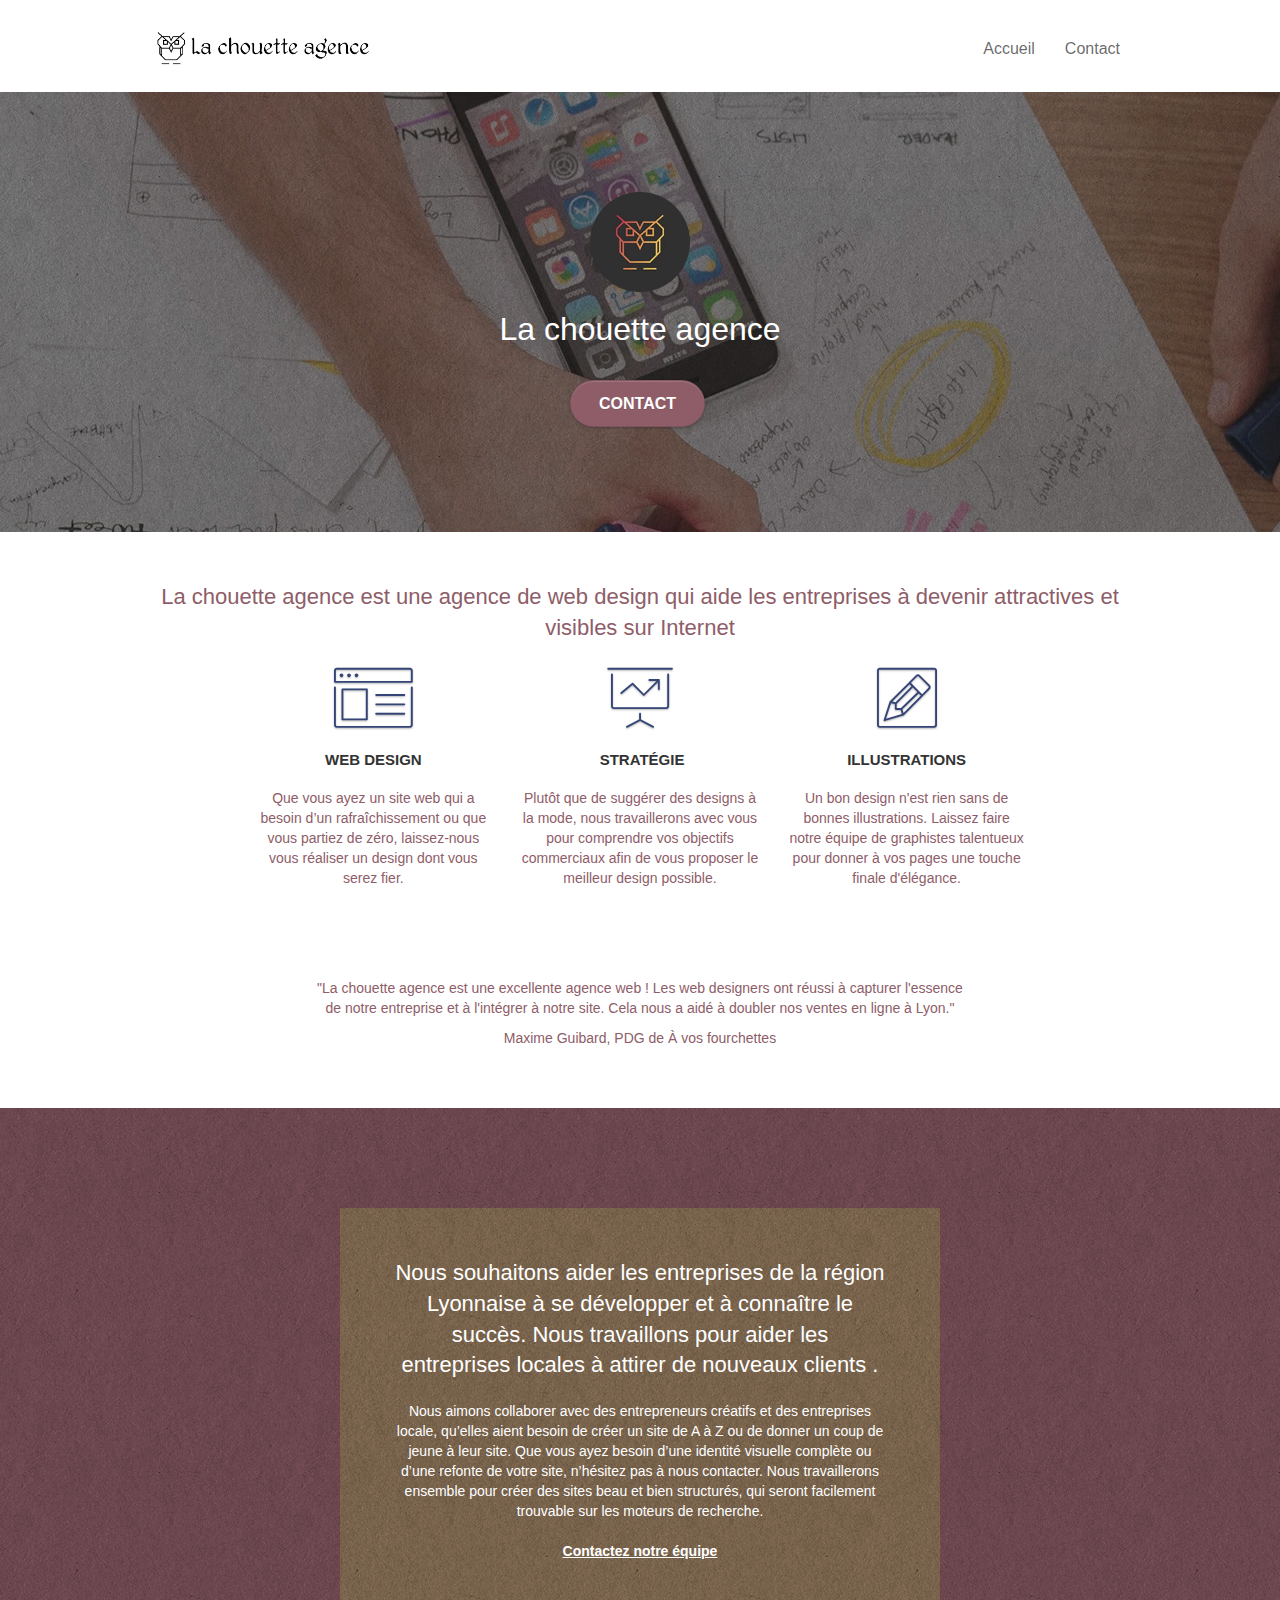
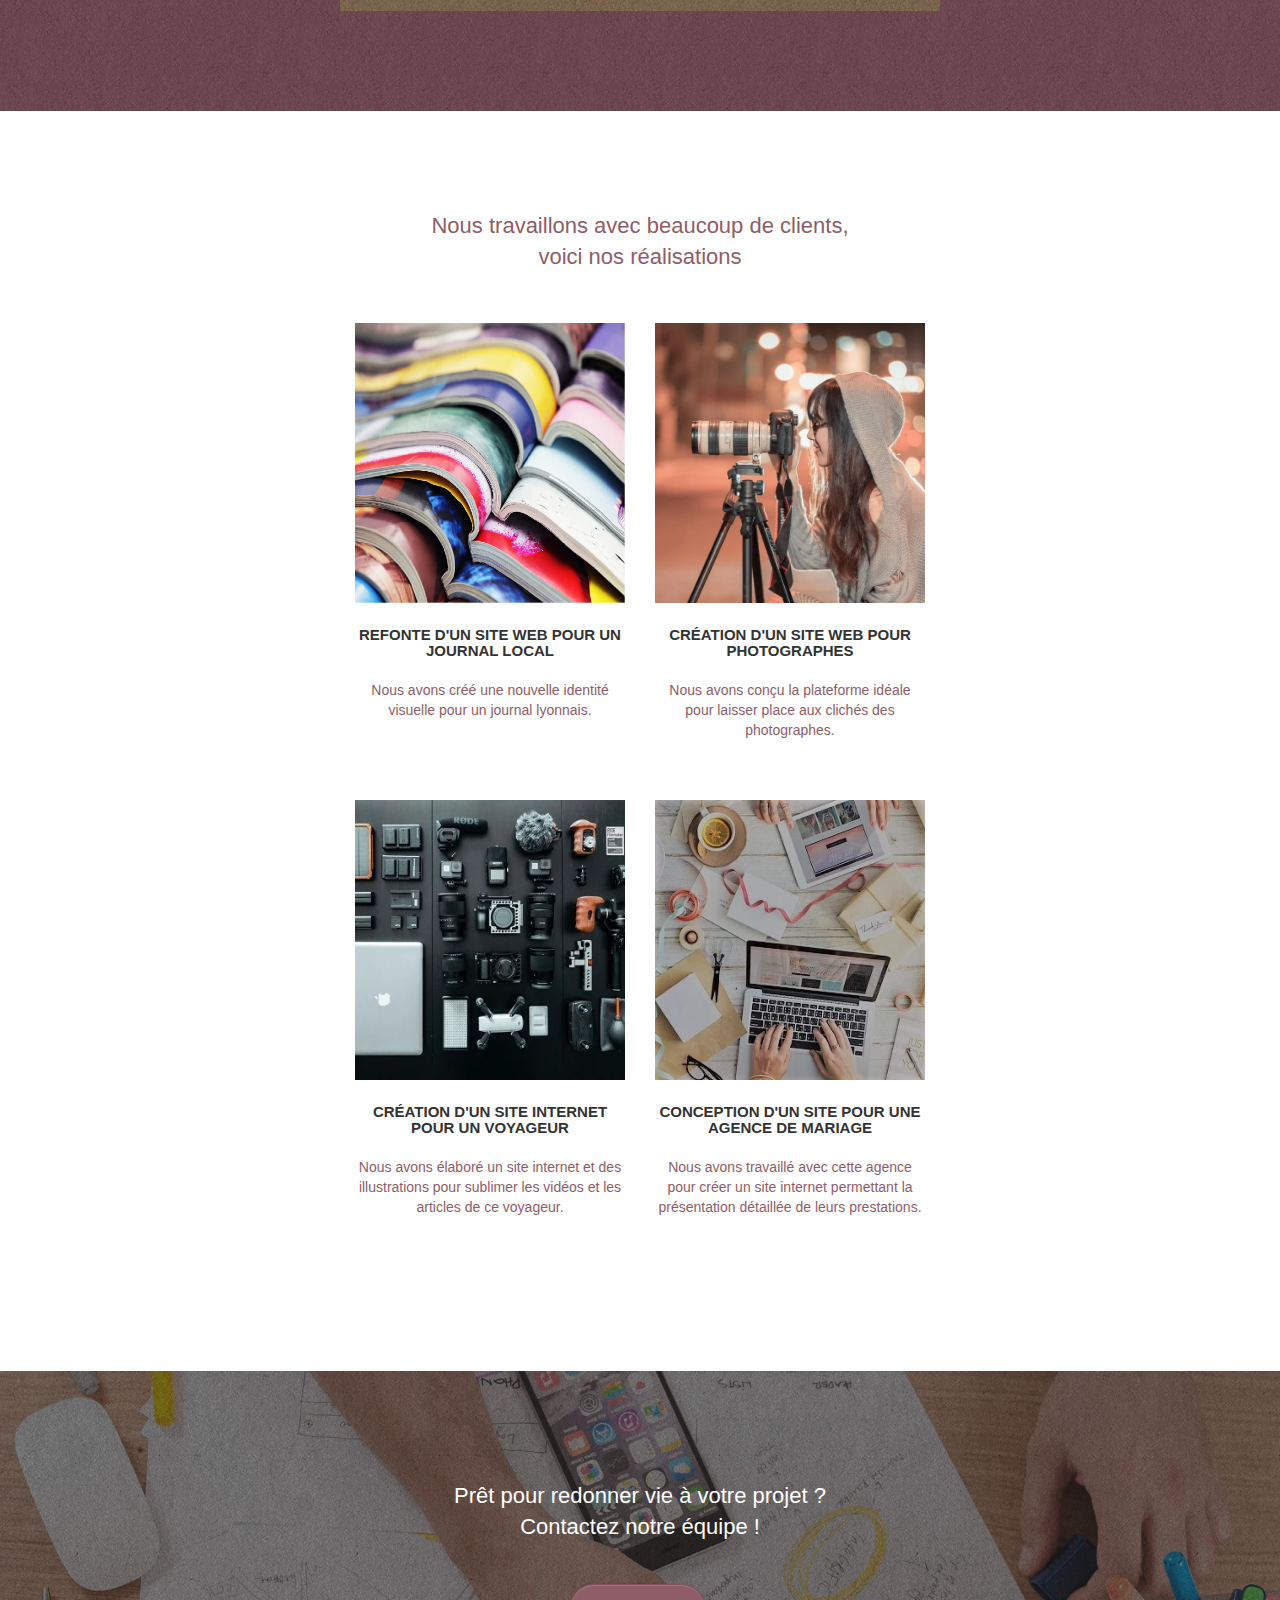
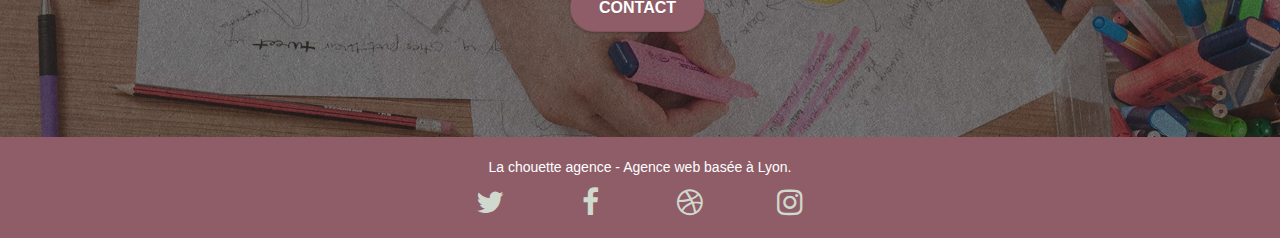
==== commit c20055a2: "ajustements w3c" ====
--- a/index.html
+++ b/index.html
@@ -11,7 +11,7 @@
 
     <link rel="shortcut icon" type="image/png" href="favicon.jpg">
 
-    <link rel="stylesheet" type="text/css" href="./css/bootstrap.min.css" defer>
+    <link rel="stylesheet" type="text/css" href="./css/bootstrap.min.css">
     <link rel="stylesheet" type="text/css" href="style.min.css">
     <link rel="stylesheet" type="text/css" href="./css/font-awesome.min.css">
     <link rel="stylesheet" type="text/css" href="./css/et-line.min.css">
@@ -50,7 +50,7 @@
         <header class="bloc bgc-white l-bloc ">
             <div class="container bloc-sm navbar">
                 <div class="navbar-header">
-                    <a class="navbar-brand" href="index.html"><img src="img/logos/la-chouette-agence.webp" alt="Logo La chouette agence " /></a>
+                    <a class="navbar-brand" href="index.html"><img src="img/logos/la-chouette-agence.webp" alt="Logo La chouette agence " height="40" /></a>
                     <button type="button" class="navbar-toggle" data-toggle="collapse" data-target=".navbar-1">
 								<span class="sr-only">Toggle navigation</span><span class="icon-bar"></span><span class="icon-bar"></span><span class="icon-bar"></span>
 							</button>
@@ -237,22 +237,22 @@
                         <div class="row row-no-gutters social">
                             <div class="col-sm-3">
                                 <div class="text-center">
-                                    <a class="social" href="https://twitter.com/?lang=fr" alt="logo twitter"><span class="fa fa-twitter icon-md"></span></a>
-                                </div>
-                            </div>
-                            <div class="col-sm-3">
-                                <div class="text-center">
-                                    <a class="social" href="https://fr-fr.facebook.com/" alt="logo facebook"> <span class="fa fa-facebook icon-md"></span></a>
-                                </div>
-                            </div>
-                            <div class="col-sm-3">
-                                <div class="text-center">
-                                    <a class="social" href="https://dribbble.com/" alt="logo dribbble"><span class="fa fa-dribbble icon-md"></span></a>
-                                </div>
-                            </div>
-                            <div class="col-sm-3">
-                                <div class="text-center">
-                                    <a class="social" href="https://www.instagram.com/?hl=fr" alt="logo instagram"><span class="fa fa-instagram icon-md"></span></a>
+                                    <a class="social" href="https://twitter.com/?lang=fr" title="logo twitter"><span class="fa fa-twitter icon-md"></span></a>
+                                </div>
+                            </div>
+                            <div class="col-sm-3">
+                                <div class="text-center">
+                                    <a class="social" href="https://fr-fr.facebook.com/" title="logo facebook"> <span class="fa fa-facebook icon-md"></span></a>
+                                </div>
+                            </div>
+                            <div class="col-sm-3">
+                                <div class="text-center">
+                                    <a class="social" href="https://dribbble.com/" title="logo dribbble"><span class="fa fa-dribbble icon-md"></span></a>
+                                </div>
+                            </div>
+                            <div class="col-sm-3">
+                                <div class="text-center">
+                                    <a class="social" href="https://www.instagram.com/?hl=fr" title="logo instagram"><span class="fa fa-instagram icon-md"></span></a>
                                 </div>
                             </div>
                         </div>
